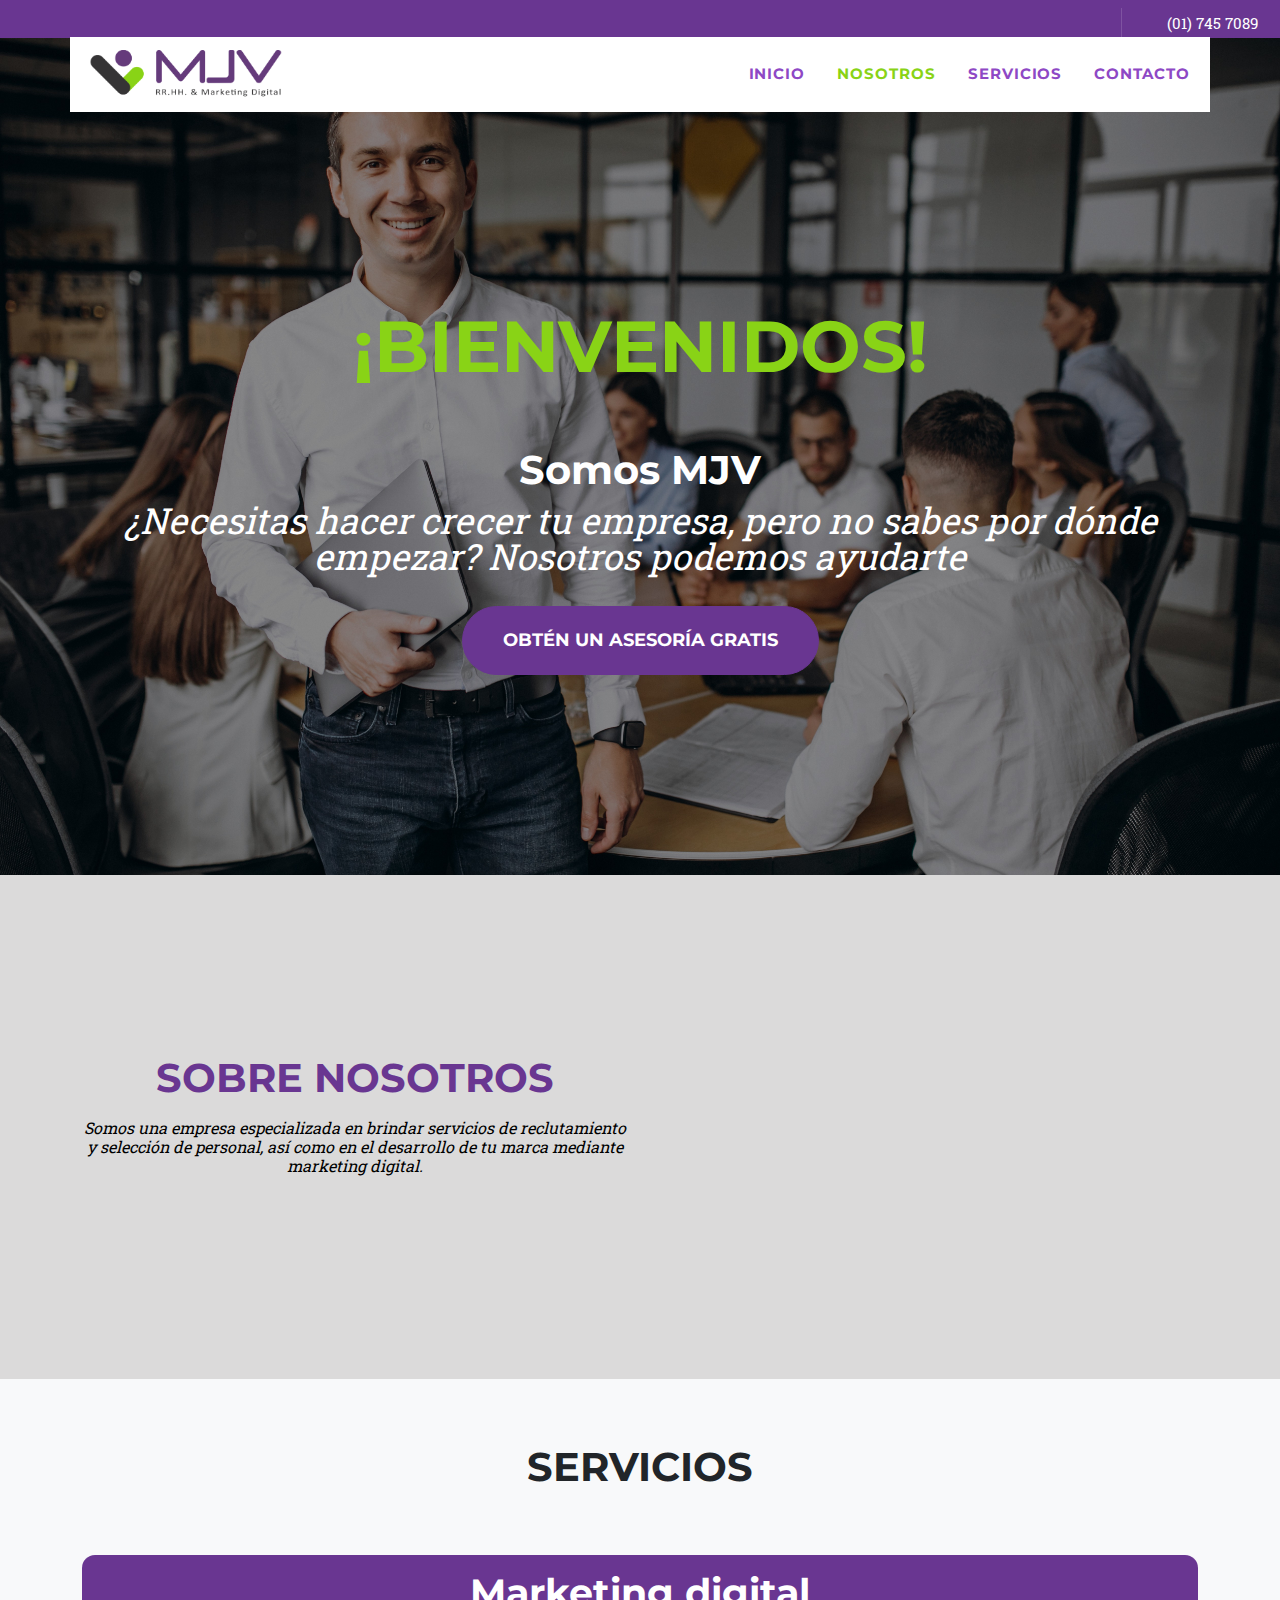
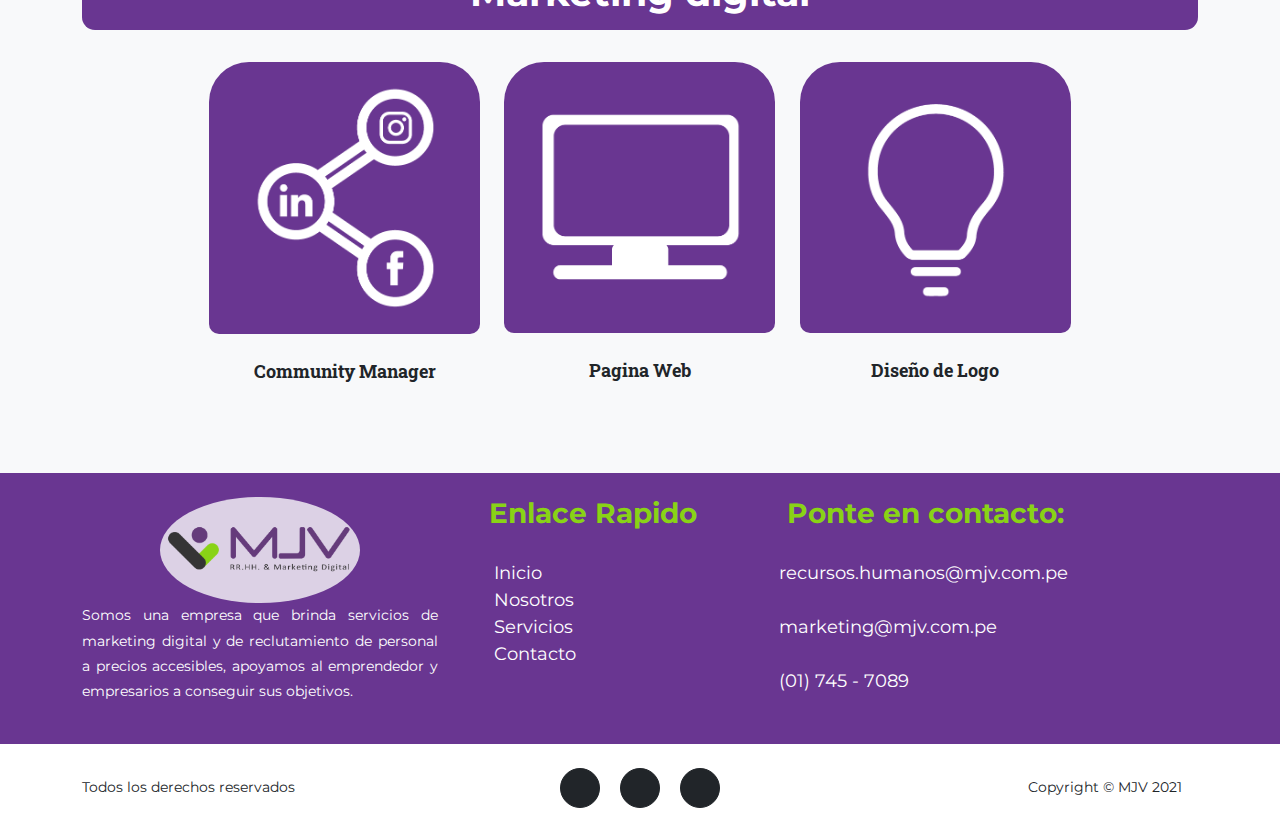
==== index.html @ b2202e09 "estructura 1.0" ====
<!DOCTYPE html>
<html lang="en">
    <head>
        <meta charset="utf-8" />
        <meta name="viewport" content="width=device-width, initial-scale=1, shrink-to-fit=no" />
        <meta name="description" content="" />
        <meta name="author" content="" />
        <title>MJV</title>
        <link rel="icon" type="image/x-icon" href="assets/img/log-mjv.png" />
        <script src="https://use.fontawesome.com/releases/v5.15.4/js/all.js" crossorigin="anonymous"></script>
        <link href="https://fonts.googleapis.com/css?family=Montserrat:400,700" rel="stylesheet" type="text/css" />
        <link href="https://fonts.googleapis.com/css?family=Roboto+Slab:400,100,300,700" rel="stylesheet" type="text/css" />
        <link href="css/styles.css" rel="stylesheet" />
    </head>
    <body id="page-top">

        <div class="top-bar d-one d-md-block" style="background:#693691;padding-top:8px;">
            <div class="container-fluid">
              <div class="row">
                <div class="col-md-12">
                  <div class="top-bar-left">
                    <div class="text">
                      <i class="fas fa-phone-square" style="margin: 0 5px;"></i>
                      <a href="tel:+017457089" style="color: white;" >
                          (01) 745 7089
                      </a>
                    </div>
                  </div>
                </div>
              </div>
            </div>
        </div>
     
        <nav class="navbar navbar-expand-lg navbar-dark fixed-top" id="mainNav">
            <div class="container" >
                <a class="navbar-brand" href="index.html" ><img src="assets/img/log-mjv.png" alt="..." /></a>
                <button class="navbar-toggler" type="button" data-bs-toggle="collapse" data-bs-target="#navbarResponsive" aria-controls="navbarResponsive" aria-expanded="false" aria-label="Toggle navigation">
                    Menu
                    <i class="fas fa-bars ms-1"></i>
                </button>
                <div class="collapse navbar-collapse" id="navbarResponsive">
                    <ul class="navbar-nav text-uppercase ms-auto py-4 py-lg-0">
                        <li class="nav-item"><a class="nav-link" href="#page-top"><b>Inicio</b></a></li>
                        <li class="nav-item"><a class="nav-link" href="#about"><b>Nosotros</b></a></li>
                        <li class="nav-item"><a class="nav-link" href="services.html"><b>Servicios</b></a></li>
                        <li class="nav-item"><a class="nav-link" href="contact.html"><b>Contacto</b></a></li>
                    </ul>
                </div>
            </div>
        </nav>

        <header class="masthead" >
            <div class="container">
                <div class="masthead-heading text-uppercase" style="color: #89d316;">¡Bienvenidos!</div>
                <h1>Somos MJV</h1>
                <div class="masthead-subheading">¿Necesitas hacer crecer tu empresa,
                    pero no sabes por dónde empezar?
                    Nosotros podemos ayudarte</div>
                <a class="btn btn-primary btn-xl text-uppercase" href="contact.html">Obtén un Asesoría Gratis</a>
            </div>
        </header>

        <section class="page-section" id="about" style="background: #dbdada;">
            <div class="container">
                <div class="row">
                    <div class="text-center col-md-6">
                        <h2 class="section-heading text-uppercase" style="color: #693691;">SOBRE NOSOTROS</h2>
                        <h3 class="section-subheading text-muted">Somos una empresa especializada en brindar servicios de
                            reclutamiento y selección de personal, así como en el desarrollo de tu
                            marca mediante marketing digital.</h3>
                        <i class="fab fa-facebook" style="font-size: 50px;margin: 0 20px;"><a href=""></a></i>
                        <i class="fab fa-youtube" style="font-size: 50px;margin: 0 20px;"><a href=""></a></i>
                        <i class="fab fa-linkedin" style="font-size: 50px;margin: 0 20px;"><a href=""></a></i>
                    </div>
                    <div class="text-center col-md-6">
                        <img src="assets/img/about.jpg" alt="" style="max-width: 100%;">
                    </div>
                 </div>
            </div>
        </section>

        <section class="page-section bg-light" id="portfolio">
            <div class="container">
                <div class="text-center">
                    <h2 style="font-size: 2.5rem;margin-bottom: 4rem;font-family: Montserrat;">
                        SERVICIOS</h2>
                    <h3 class="section-subheading text-muted"></h3>
                    <h4 style="background: #693691;border-radius: 13px;font-size: 38px;color: white;padding: 15px;">
                        Marketing digital</h4>
                </div><br>
                <div class="row" style="margin: 0 115px;">
                    <div class="col-md-4">                      
                        <div class="portfolio-item" >
                                <div class="portfolio-hover" >
                                    <div class="portfolio-hover-content">
                                        <p style="color: #693691;font-size: 22px;text-align: center;"><b>Comunnity Manager</b></p>
                                        <p style="color: black;font-size: 14px;text-align: left;padding: 0 10px;">* Optimización de redes sociales.</p>                            
                                        <p style="color: black;font-size: 14px;text-align: left;padding: 0 10px;">* Publicación diaria de actualizaciones.</p>
                                        <p style="color: #693691;font-size: 17px;text-align: center;padding: 0 10px;"> <b> <- Más Información</b></p>                                                       
                                    </div>
                                </div>           
                            <a class="portfolio-link" href="contact.html">                      
                                <img class="img-fluid" src="assets/img/data/sv5.png" alt="..." style="background: #693691;width: 271px;border-radius: 40px 40px 10px 10px;"/>
                            </a>
                            <a data-bs-toggle="modal" data-bs-target="#service1">
                            <div class="portfolio-caption">
                                <div class="portfolio-caption-heading"><b style="font-size: 18px;" >Community Manager</b>
                                </div>
                            </div>
                            </a> 
                        </div>                    
                    </div>
                    <div class="col-md-4">
                        <div class="portfolio-item">
                            <div class="portfolio-hover" >
                                <div class="portfolio-hover-content">
                                    <p style="color: #693691;font-size: 22px;text-align: center;"><b>Página Web</b></p>
                                    <p style="color: black;font-size: 14px;text-align: left;padding: 0 10px;">* Diseño gráfico personalizado.</p>                            
                                    <p style="color: black;font-size: 14px;text-align: left;padding: 0 10px;">* Desarrollo de tiendas online.</p>
                                    <p style="color: #693691;font-size: 17px;text-align: center;padding: 0 10px;"> <b> <- Más Información</b></p>                                                       
                                </div>
                            </div>
                            <a class="portfolio-link" href="contact.html">                      
                                <img class="img-fluid" src="assets/img/data/sv2.png" alt="..." style="background: #693691;width: 271px;border-radius: 40px 40px 10px 10px;"/>
                            </a>
                            <a data-bs-toggle="modal" data-bs-target="#service2">
                            <div class="portfolio-caption">
                                <div class="portfolio-caption-heading"><b style="font-size: 18px;">Pagina Web</b></div>
                            </div>
                            </a>
                        </div>
                    </div>
                    <div class="col-md-4">
                        <div class="portfolio-item">
                            <div class="portfolio-hover" >
                                <div class="portfolio-hover-content">
                                    <p style="color: #693691;font-size: 22px;text-align: center;"><b>Diseño de Logo</b></p>
                                    <p style="color: black;font-size: 14px;text-align: left;padding: 0 10px;">* Diseño gráfico de logo desde cero.</p>                            
                                    <p style="color: black;font-size: 14px;text-align: left;padding: 0 10px;">* Rediseño de logo.</p>
                                    <p style="color: #693691;font-size: 17px;text-align: center;padding: 0 10px;"> <b> <- Más Información</b></p>                                                       
                                </div>
                            </div>
                            <a class="portfolio-link" href="contact.html">                      
                                <img class="img-fluid" src="assets/img/data/sv3.png" alt="..." style="background: #693691;width: 271px;border-radius: 40px 40px 10px 10px;"/>
                            </a>
                            <a data-bs-toggle="modal" data-bs-target="#service3">
                            <div class="portfolio-caption">
                                <div class="portfolio-caption-heading"><b style="font-size: 18px;">Diseño de Logo</b></div>
                            </div>
                            </a>
                        </div>
                    </div>
                </div>  
                <!-- Se saco RRHH -->
            </div>
        </section>

        <footer class="footer py-4">
            <div class="container">
                <div class="row">
                    <div class="col-md-4 col-sm-4 col-xs-12">
                        <div class="widget clearfix">
                            <div class="widget-title">
                                <img src="assets/img/log-mjv.png" alt="" style="max-width:200px; background: #fdfdfdc7;border-radius: 100%;"/>
                            </div>
                            <p style="text-align: justify;color: white;">Somos una empresa  que brinda servicios 
                                de marketing digital y de reclutamiento de personal a precios accesibles, apoyamos 
                                al emprendedor y empresarios a conseguir sus objetivos.</p>
                        </div>
                    </div>
    
                    <div class="col-md-3 col-sm-4 col-xs-12">
                        <div class="widget clearfix">
                            <div class="widget-title" style="position: relative;display: block;margin-bottom:30px;">
                                <h3 style="color: #89d316;">Enlace Rapido</h3>
                            </div>
                            <ul class="footer-links hov" style="list-style: none;text-align: justify;font-size: large;">

                                <li><i class="fas fa-angle-double-right" style="color: white"></i> <a style="color: white;" href="#page-top">Inicio</a></li>                              
                                <li><i class="fas fa-angle-double-right" style="color: white"></i> <a style="color: white;" href="#about">Nosotros</a></li>                              
                                <li><i class="fas fa-angle-double-right" style="color: white"></i> <a style="color: white;" href="services.html">Servicios</a></li>                              
                                <li><i class="fas fa-angle-double-right" style="color: white"></i> <a style="color: white;" href="contact.html">Contacto</a></li>                              
                            </ul>
                        </div>
                    </div>
                    <div class="col-md-4 col-sm-4 col-xs-12">
                        <div class="footer-distributed widget clearfix">
                            <div class="widget-title" style="position: relative;display: block;margin-bottom:30px;">
                                <h3 style="color: #89d316;">Ponte en contacto:</h3>
                            </div>
                            <ul class="footer-links hov" style="list-style: none;text-align: justify;font-size: large;">

                                <li><i class="fas fa-envelope" style="color: white"></i> <a style="color: white;" href="mailto:recursos.humanos@mjv.com.pe" target="">recursos.humanos@mjv.com.pe</a></li><br>
                                <li><i class="fas fa-envelope" style="color: white"></i> <a style="color: white;" href="mailto:marketing@mjv.com.pe" target="">marketing@mjv.com.pe</a></li><br>            
                                <li><i class="fas fa-phone-square" style="color: white"></i> <a style="color: white;" href="tel:+017457089">(01) 745 - 7089</a></li>      
                            </ul>
                        </div>
                    </div>
                </div>
            </div>
        </footer>

        <footer class="footer py-4" style="background: white;">
            <div class="container">
                <div class="row align-items-center">
                    <div class="col-lg-4 text-lg-start">Todos los derechos reservados</div>
                    <div class="col-lg-4 my-3 my-lg-0">
                        <a class="btn btn-dark btn-social mx-2" href=""><i class="fab fa-youtube"></i></a>
                        <a class="btn btn-dark btn-social mx-2" href=""><i class="fab fa-facebook-f"></i></a>
                        <a class="btn btn-dark btn-social mx-2" href=""><i class="fab fa-linkedin-in"></i></a>
                    </div>
                    <div class="col-lg-4 text-lg-end">
                        <a class="link-dark text-decoration-none me-3">Copyright &copy; MJV 2021</a>
                    </div>
                </div>
            </div>
        </footer>

        <!-- Modal 1-->
        <div class="modal fade" id="service1" tabindex="-1" aria-labelledby="exampleModalLabel" aria-hidden="true">
            <div class="modal-dialog modal-dialog-centered">
            <div class="modal-content">
                <div class="modal-header">
                <h5 class="modal-title" id="exampleModalLabel">Servicio de Community Manager</h5>
                <button type="button" class="btn-close" data-bs-dismiss="modal" aria-label="Close"></button>
                </div>
                <div class="modal-body">
                    <p style="color: #693691;font-size: 22px;text-align: center;"><b>Comunnity Manager</b></p>
                    <li><i class="fa fa-check" style="color: #693691;font-size: 12px;"></i> Optimización de redes sociales.</li>
                    <li><i class="fa fa-check" style="color: #693691;font-size: 12px;"></i> Publicación diaria de actualizaciones.</li><br>
                    <a style="color: #693691;font-size: 16px;font-weight: bold;" href="contact.html"> <i class="fas fa-arrow-left" style="font-size: 14px;"></i> Más Información</b></a> 
                </div>
            </div>
            </div>
        </div>

        <!-- Modal 2-->
        <div class="modal fade" id="service2" tabindex="-1" aria-labelledby="exampleModalLabel" aria-hidden="true">
            <div class="modal-dialog modal-dialog-centered">
            <div class="modal-content">
                <div class="modal-header">
                <h5 class="modal-title" id="exampleModalLabel">Servicio de Pagina Web</h5>
                <button type="button" class="btn-close" data-bs-dismiss="modal" aria-label="Close"></button>
                </div>
                <div class="modal-body">
                    <p style="color: #693691;font-size: 22px;text-align: center;"><b>Pagina Web</b></p>
                    <li><i class="fa fa-check" style="color: #693691;font-size: 12px;"></i> Diseño gráfico personalizado.</li>
                    <li><i class="fa fa-check" style="color: #693691;font-size: 12px;"></i> Desarrollo de tiendas online.</li><br>
                    <a style="color: #693691;font-size: 16px;font-weight: bold;" href="contact.html"> <i class="fas fa-arrow-left" style="font-size: 14px;"></i> Más Información</b></a> 
                </div>
            </div>
            </div>
        </div>

        <!-- Modal 3-->
        <div class="modal fade" id="service3" tabindex="-1" aria-labelledby="exampleModalLabel" aria-hidden="true">
            <div class="modal-dialog modal-dialog-centered">
            <div class="modal-content">
                <div class="modal-header">
                <h5 class="modal-title" id="exampleModalLabel">Servicio de Diseño de Logo</h5>
                <button type="button" class="btn-close" data-bs-dismiss="modal" aria-label="Close"></button>
                </div>
                <div class="modal-body">
                    <p style="color: #693691;font-size: 22px;text-align: center;"><b>Diseño de Logo</b></p>
                    <li><i class="fa fa-check" style="color: #693691;font-size: 12px;"></i> Diseño gráfico de logo desde cero.</li>
                    <li><i class="fa fa-check" style="color: #693691;font-size: 12px;"></i> Rediseño de logo.</li><br>
                    <a style="color: #693691;font-size: 16px;font-weight: bold;" href="contact.html"> <i class="fas fa-arrow-left" style="font-size: 14px;"></i> Más Información</b></a> 
                </div>
            </div>
            </div>
        </div>

        <!-- Modal 4-->
        <div class="modal fade" id="service4" tabindex="-1" aria-labelledby="exampleModalLabel" aria-hidden="true">
            <div class="modal-dialog modal-dialog-centered">
            <div class="modal-content">
                <div class="modal-header">
                <h5 class="modal-title" id="exampleModalLabel">Servicio de Reclutamiento</h5>
                <button type="button" class="btn-close" data-bs-dismiss="modal" aria-label="Close"></button>
                </div>
                <div class="modal-body">
                    <p style="color: #89d316;font-size: 22px;text-align: center;"><b>Reclutamiento</b></p>
                    <li><i class="fa fa-check" style="color: #89d316;font-size: 12px;text-align: justify;"></i> Reduzca su tiempo de selección de personal,
                        con este servicio Ud. Recibirá 03 currículum de candidatos (as) que han calificado favorablemente
                         en las evaluaciones psicométricas y competencias genéricas relacionadas con el perfil solicitado.</li><br>
                    <a style="color: #89d316;font-size: 16px;font-weight: bold;" href="contact.html"> <i class="fas fa-arrow-left" style="font-size: 14px;"></i> Más Información</b></a> 
                </div>
            </div>
            </div>
        </div>

        <!-- Modal 5-->
        <div class="modal fade" id="service5" tabindex="-1" aria-labelledby="exampleModalLabel" aria-hidden="true">
            <div class="modal-dialog modal-dialog-centered">
            <div class="modal-content">
                <div class="modal-header">
                <h5 class="modal-title" id="exampleModalLabel">Servicio de Evaluacion de Competencias</h5>
                <button type="button" class="btn-close" data-bs-dismiss="modal" aria-label="Close"></button>
                </div>
                <div class="modal-body">
                    <p style="color: #89d316;font-size: 22px;text-align: center;"><b>Evaluacion de Competencias</b></p>
                    <li><i class="fa fa-check" style="color: #89d316;font-size: 12px;text-align: justify;"></i> Identificamos y evaluamos el potencial
                        de tus colaboradores a través de entrevistas por competencias y pruebas psicométricas</li><br>
                    <a style="color: #89d316;font-size: 16px;font-weight: bold;" href="contact.html"> <i class="fas fa-arrow-left" style="font-size: 14px;"></i> Más Información</b></a> 
                </div>
            </div>
            </div>
        </div>



        <script src="https://cdn.jsdelivr.net/npm/bootstrap@5.1.1/dist/js/bootstrap.bundle.min.js"></script>
        <script src="js/scripts.js"></script>

        <script src="https://cdn.startbootstrap.com/sb-forms-latest.js"></script>
    </body>
</html>
---- css/styles.css ----
@charset "UTF-8";
:root {
  --bs-blue: #0d6efd;
  --bs-indigo: #6610f2;
  --bs-purple: #6f42c1;
  --bs-pink: #d63384;
  --bs-red: #dc3545;
  --bs-orange: #fd7e14;
  --bs-yellow: #ffc800;
  --bs-green: #198754;
  --bs-teal: #20c997;
  --bs-cyan: #0dcaf0;
  --bs-white: #fff;
  --bs-gray: #6c757d;
  --bs-gray-dark: #343a40;
  --bs-gray-100: #f8f9fa;
  --bs-gray-200: #e9ecef;
  --bs-gray-300: #dee2e6;
  --bs-gray-400: #ced4da;
  --bs-gray-500: #adb5bd;
  --bs-gray-600: #6c757d;
  --bs-gray-700: #495057;
  --bs-gray-800: #343a40;
  --bs-gray-900: #212529;
  --bs-primary: #ffc800;
  --bs-secondary: #6c757d;
  --bs-success: #198754;
  --bs-info: #0dcaf0;
  --bs-warning: #ffc800;
  --bs-danger: #dc3545;
  --bs-light: #f8f9fa;
  --bs-dark: #212529;
  --bs-primary-rgb: 255, 200, 0;
  --bs-secondary-rgb: 108, 117, 125;
  --bs-success-rgb: 25, 135, 84;
  --bs-info-rgb: 13, 202, 240;
  --bs-warning-rgb: 255, 200, 0;
  --bs-danger-rgb: 220, 53, 69;
  --bs-light-rgb: 248, 249, 250;
  --bs-dark-rgb: 33, 37, 41;
  --bs-white-rgb: 255, 255, 255;
  --bs-black-rgb: 0, 0, 0;
  --bs-body-color-rgb: 33, 37, 41;
  --bs-body-bg-rgb: 255, 255, 255;
  --bs-font-sans-serif: system-ui, -apple-system, "Segoe UI", Roboto, "Helvetica Neue", Arial, "Noto Sans", "Liberation Sans", sans-serif, "Apple Color Emoji", "Segoe UI Emoji", "Segoe UI Symbol", "Noto Color Emoji";
  --bs-font-monospace: SFMono-Regular, Menlo, Monaco, Consolas, "Liberation Mono", "Courier New", monospace;
  --bs-gradient: linear-gradient(180deg, rgba(255, 255, 255, 0.15), rgba(255, 255, 255, 0));
  --bs-body-font-family: Roboto Slab, -apple-system, BlinkMacSystemFont, Segoe UI, Roboto, Helvetica Neue, Arial, sans-serif, Apple Color Emoji, Segoe UI Emoji, Segoe UI Symbol, Noto Color Emoji;
  --bs-body-font-size: 1rem;
  --bs-body-font-weight: 400;
  --bs-body-line-height: 1.5;
  --bs-body-color: #212529;
  --bs-body-bg: #fff;
}

*,
*::before,
*::after {
  box-sizing: border-box;
}

@media (prefers-reduced-motion: no-preference) {
  :root {
    scroll-behavior: smooth;
  }
}

body {
  margin: 0;
  font-family: var(--bs-body-font-family);
  font-size: var(--bs-body-font-size);
  font-weight: var(--bs-body-font-weight);
  line-height: var(--bs-body-line-height);
  color: var(--bs-body-color);
  text-align: var(--bs-body-text-align);
  background-color: var(--bs-body-bg);
  -webkit-text-size-adjust: 100%;
  -webkit-tap-highlight-color: rgba(0, 0, 0, 0);
}

hr {
  margin: 1rem 0;
  color: inherit;
  background-color: currentColor;
  border: 0;
  opacity: 0.25;
}

hr:not([size]) {
  height: 1px;
}

h6, .h6, h5, .h5, h4, .h4, h3, .h3, h2, .h2, h1, .h1 {
  margin-top: 0;
  margin-bottom: 0.5rem;
  font-family: "Montserrat", -apple-system, BlinkMacSystemFont, "Segoe UI", Roboto, "Helvetica Neue", Arial, sans-serif, "Apple Color Emoji", "Segoe UI Emoji", "Segoe UI Symbol", "Noto Color Emoji";
  font-weight: 700;
  line-height: 1.2;
}

h1, .h1 {
  font-size: calc(1.375rem + 1.5vw);
}
@media (min-width: 1200px) {
  h1, .h1 {
    font-size: 2.5rem;
  }
}

h2, .h2 {
  font-size: calc(1.325rem + 0.9vw);
}
@media (min-width: 1200px) {
  h2, .h2 {
    font-size: 2rem;
  }
}

h3, .h3 {
  font-size: calc(1.3rem + 0.6vw);
}
@media (min-width: 1200px) {
  h3, .h3 {
    font-size: 1.75rem;
  }
}

h4, .h4 {
  font-size: calc(1.275rem + 0.3vw);
}
@media (min-width: 1200px) {
  h4, .h4 {
    font-size: 1.5rem;
  }
}

h5, .h5 {
  font-size: 1.25rem;
}

h6, .h6 {
  font-size: 1rem;
}

p {
  margin-top: 0;
  margin-bottom: 1rem;
}

abbr[title],
abbr[data-bs-original-title] {
  -webkit-text-decoration: underline dotted;
          text-decoration: underline dotted;
  cursor: help;
  -webkit-text-decoration-skip-ink: none;
          text-decoration-skip-ink: none;
}

address {
  margin-bottom: 1rem;
  font-style: normal;
  line-height: inherit;
}

ol,
ul {
  padding-left: 2rem;
}

ol,
ul,
dl {
  margin-top: 0;
  margin-bottom: 1rem;
}

ol ol,
ul ul,
ol ul,
ul ol {
  margin-bottom: 0;
}

dt {
  font-weight: 700;
}

dd {
  margin-bottom: 0.5rem;
  margin-left: 0;
}

blockquote {
  margin: 0 0 1rem;
}

b,
strong {
  font-weight: bolder;
}

small, .small {
  font-size: 0.875em;
}

mark, .mark {
  padding: 0.2em;
  background-color: #fcf8e3;
}

sub,
sup {
  position: relative;
  font-size: 0.75em;
  line-height: 0;
  vertical-align: baseline;
}

sub {
  bottom: -0.25em;
}

sup {
  top: -0.5em;
}

a {
  color: #ffc800;
  text-decoration: none;
}
a:hover {
  color: #cca000;
}

a:not([href]):not([class]), a:not([href]):not([class]):hover {
  color: inherit;
  text-decoration: none;
}

pre,
code,
kbd,
samp {
  font-family: var(--bs-font-monospace);
  font-size: 1em;
  direction: ltr /* rtl:ignore */;
  unicode-bidi: bidi-override;
}

pre {
  display: block;
  margin-top: 0;
  margin-bottom: 1rem;
  overflow: auto;
  font-size: 0.875em;
}
pre code {
  font-size: inherit;
  color: inherit;
  word-break: normal;
}

code {
  font-size: 0.875em;
  color: #d63384;
  word-wrap: break-word;
}
a > code {
  color: inherit;
}

kbd {
  padding: 0.2rem 0.4rem;
  font-size: 0.875em;
  color: #fff;
  background-color: #212529;
  border-radius: 0.2rem;
}
kbd kbd {
  padding: 0;
  font-size: 1em;
  font-weight: 700;
}

figure {
  margin: 0 0 1rem;
}

img,
svg {
  vertical-align: middle;
}

table {
  caption-side: bottom;
  border-collapse: collapse;
}

caption {
  padding-top: 0.5rem;
  padding-bottom: 0.5rem;
  color: #6c757d;
  text-align: left;
}

th {
  text-align: inherit;
  text-align: -webkit-match-parent;
}

thead,
tbody,
tfoot,
tr,
td,
th {
  border-color: inherit;
  border-style: solid;
  border-width: 0;
}

label {
  display: inline-block;
}

button {
  border-radius: 0;
}

button:focus:not(:focus-visible) {
  outline: 0;
}

input,
button,
select,
optgroup,
textarea {
  margin: 0;
  font-family: inherit;
  font-size: inherit;
  line-height: inherit;
}

button,
select {
  text-transform: none;
}

[role=button] {
  cursor: pointer;
}

select {
  word-wrap: normal;
}
select:disabled {
  opacity: 1;
}

[list]::-webkit-calendar-picker-indicator {
  display: none;
}

button,
[type=button],
[type=reset],
[type=submit] {
  -webkit-appearance: button;
}
button:not(:disabled),
[type=button]:not(:disabled),
[type=reset]:not(:disabled),
[type=submit]:not(:disabled) {
  cursor: pointer;
}

.top-bar .top-bar-left{
  display: flex;
  align-items: center;
  justify-content: flex-start;
  float: right;
} 
.top-bar .text{
  display: flex;
  align-items: center;
  justify-content: center;
  flex-direction: row;
  height: 30px;
  padding: 0 10px;
  text-align: center;
  border-left: 1px solid rgba(255, 255, 255, .15);
  font-size:15px;
  color: #fff;
}
.top-bar .text i {
  font-size: 20px;
  color: #fff;
  margin-right: 5px;
  border-radius: 50px;
  width: 25px;
  text-align: center;
  padding: 3px;
}

::-moz-focus-inner {
  padding: 0;
  border-style: none;
}

textarea {
  resize: vertical;
}

fieldset {
  min-width: 0;
  padding: 0;
  margin: 0;
  border: 0;
}

legend {
  float: left;
  width: 100%;
  padding: 0;
  margin-bottom: 0.5rem;
  font-size: calc(1.275rem + 0.3vw);
  line-height: inherit;
}
@media (min-width: 1200px) {
  legend {
    font-size: 1.5rem;
  }
}
legend + * {
  clear: left;
}

::-webkit-datetime-edit-fields-wrapper,
::-webkit-datetime-edit-text,
::-webkit-datetime-edit-minute,
::-webkit-datetime-edit-hour-field,
::-webkit-datetime-edit-day-field,
::-webkit-datetime-edit-month-field,
::-webkit-datetime-edit-year-field {
  padding: 0;
}

::-webkit-inner-spin-button {
  height: auto;
}

[type=search] {
  outline-offset: -2px;
  -webkit-appearance: textfield;
}

/* rtl:raw:
[type="tel"],
[type="url"],
[type="email"],
[type="number"] {
  direction: ltr;
}
*/
::-webkit-search-decoration {
  -webkit-appearance: none;
}

::-webkit-color-swatch-wrapper {
  padding: 0;
}

::-webkit-file-upload-button {
  font: inherit;
}

::file-selector-button {
  font: inherit;
}

::-webkit-file-upload-button {
  font: inherit;
  -webkit-appearance: button;
}

output {
  display: inline-block;
}

iframe {
  border: 0;
}

summary {
  display: list-item;
  cursor: pointer;
}

progress {
  vertical-align: baseline;
}

[hidden] {
  display: none !important;
}

.lead {
  font-size: 1.25rem;
  font-weight: 300;
}

.display-1 {
  font-size: calc(1.625rem + 4.5vw);
  font-weight: 300;
  line-height: 1.2;
}
@media (min-width: 1200px) {
  .display-1 {
    font-size: 5rem;
  }
}

.display-2 {
  font-size: calc(1.575rem + 3.9vw);
  font-weight: 300;
  line-height: 1.2;
}
@media (min-width: 1200px) {
  .display-2 {
    font-size: 4.5rem;
  }
}

.display-3 {
  font-size: calc(1.525rem + 3.3vw);
  font-weight: 300;
  line-height: 1.2;
}
@media (min-width: 1200px) {
  .display-3 {
    font-size: 4rem;
  }
}

.display-4 {
  font-size: calc(1.475rem + 2.7vw);
  font-weight: 300;
  line-height: 1.2;
}
@media (min-width: 1200px) {
  .display-4 {
    font-size: 3.5rem;
  }
}

.display-5 {
  font-size: calc(1.425rem + 2.1vw);
  font-weight: 300;
  line-height: 1.2;
}
@media (min-width: 1200px) {
  .display-5 {
    font-size: 3rem;
  }
}

.display-6 {
  font-size: calc(1.375rem + 1.5vw);
  font-weight: 300;
  line-height: 1.2;
}
@media (min-width: 1200px) {
  .display-6 {
    font-size: 2.5rem;
  }
}

.list-unstyled {
  padding-left: 0;
  list-style: none;
}

.list-inline {
  padding-left: 0;
  list-style: none;
}

.list-inline-item {
  display: inline-block;
}
.list-inline-item:not(:last-child) {
  margin-right: 0.5rem;
}

.initialism {
  font-size: 0.875em;
  text-transform: uppercase;
}

.blockquote {
  margin-bottom: 1rem;
  font-size: 1.25rem;
}
.blockquote > :last-child {
  margin-bottom: 0;
}

.blockquote-footer {
  margin-top: -1rem;
  margin-bottom: 1rem;
  font-size: 0.875em;
  color: #6c757d;
}
.blockquote-footer::before {
  content: "— ";
}

.img-fluid {
  max-width: 100%;
}

.img-thumbnail {
  padding: 0.25rem;
  background-color: #fff;
  border: 1px solid #dee2e6;
  border-radius: 0.25rem;
  max-width: 100%;
  height: auto;
}

.figure {
  display: inline-block;
}

.figure-img {
  margin-bottom: 0.5rem;
  line-height: 1;
}

.figure-caption {
  font-size: 0.875em;
  color: #6c757d;
}

.container,
.container-fluid,
.container-xxl,
.container-xl,
.container-lg,
.container-md,
.container-sm {
  width: 100%;
  padding-right: var(--bs-gutter-x, 0.75rem);
  padding-left: var(--bs-gutter-x, 0.75rem);
  margin-right: auto;
  margin-left: auto;
}

@media (min-width: 576px) {
  .container-sm, .container {
    max-width: 540px;
  }
}
@media (min-width: 768px) {
  .container-md, .container-sm, .container {
    max-width: 720px;
  }
}
@media (min-width: 992px) {
  .container-lg, .container-md, .container-sm, .container {
    max-width: 960px;
  }
}
@media (min-width: 1200px) {
  .container-xl, .container-lg, .container-md, .container-sm, .container {
    max-width: 1140px;
  }
}
@media (min-width: 1400px) {
  .container-xxl, .container-xl, .container-lg, .container-md, .container-sm, .container {
    max-width: 1320px;
  }
}
.row {
  --bs-gutter-x: 1.5rem;
  --bs-gutter-y: 0;
  display: flex;
  flex-wrap: wrap;
  margin-top: calc(var(--bs-gutter-y) * -1);
  margin-right: calc(var(--bs-gutter-x) * -0.5);
  margin-left: calc(var(--bs-gutter-x) * -0.5);
}
.row > * {
  flex-shrink: 0;
  width: 100%;
  max-width: 100%;
  padding-right: calc(var(--bs-gutter-x) * 0.5);
  padding-left: calc(var(--bs-gutter-x) * 0.5);
  margin-top: var(--bs-gutter-y);
}

.col {
  flex: 1 0 0%;
}

.row-cols-auto > * {
  flex: 0 0 auto;
  width: auto;
}

.row-cols-1 > * {
  flex: 0 0 auto;
  width: 100%;
}

.row-cols-2 > * {
  flex: 0 0 auto;
  width: 50%;
}

.row-cols-3 > * {
  flex: 0 0 auto;
  width: 33.3333333333%;
}

.row-cols-4 > * {
  flex: 0 0 auto;
  width: 25%;
}

.row-cols-5 > * {
  flex: 0 0 auto;
  width: 20%;
}

.row-cols-6 > * {
  flex: 0 0 auto;
  width: 16.6666666667%;
}

.col-auto {
  flex: 0 0 auto;
  width: auto;
}

.col-1 {
  flex: 0 0 auto;
  width: 8.33333333%;
}

.col-2 {
  flex: 0 0 auto;
  width: 16.66666667%;
}

.col-3 {
  flex: 0 0 auto;
  width: 25%;
}

.col-4 {
  flex: 0 0 auto;
  width: 33.33333333%;
}

.col-5 {
  flex: 0 0 auto;
  width: 41.66666667%;
}

.col-6 {
  flex: 0 0 auto;
  width: 50%;
}

.col-7 {
  flex: 0 0 auto;
  width: 58.33333333%;
}

.col-8 {
  flex: 0 0 auto;
  width: 66.66666667%;
}

.col-9 {
  flex: 0 0 auto;
  width: 75%;
}

.col-10 {
  flex: 0 0 auto;
  width: 83.33333333%;
}

.col-11 {
  flex: 0 0 auto;
  width: 91.66666667%;
}

.col-12 {
  flex: 0 0 auto;
  width: 100%;
}

.offset-1 {
  margin-left: 8.33333333%;
}

.offset-2 {
  margin-left: 16.66666667%;
}

.offset-3 {
  margin-left: 25%;
}

.offset-4 {
  margin-left: 33.33333333%;
}

.offset-5 {
  margin-left: 41.66666667%;
}

.offset-6 {
  margin-left: 50%;
}

.offset-7 {
  margin-left: 58.33333333%;
}

.offset-8 {
  margin-left: 66.66666667%;
}

.offset-9 {
  margin-left: 75%;
}

.offset-10 {
  margin-left: 83.33333333%;
}

.offset-11 {
  margin-left: 91.66666667%;
}

.g-0,
.gx-0 {
  --bs-gutter-x: 0;
}

.g-0,
.gy-0 {
  --bs-gutter-y: 0;
}

.g-1,
.gx-1 {
  --bs-gutter-x: 0.25rem;
}

.g-1,
.gy-1 {
  --bs-gutter-y: 0.25rem;
}

.g-2,
.gx-2 {
  --bs-gutter-x: 0.5rem;
}

.g-2,
.gy-2 {
  --bs-gutter-y: 0.5rem;
}

.g-3,
.gx-3 {
  --bs-gutter-x: 1rem;
}

.g-3,
.gy-3 {
  --bs-gutter-y: 1rem;
}

.g-4,
.gx-4 {
  --bs-gutter-x: 1.5rem;
}

.g-4,
.gy-4 {
  --bs-gutter-y: 1.5rem;
}

.g-5,
.gx-5 {
  --bs-gutter-x: 3rem;
}

.g-5,
.gy-5 {
  --bs-gutter-y: 3rem;
}

@media (min-width: 576px) {
  .col-sm {
    flex: 1 0 0%;
  }

  .row-cols-sm-auto > * {
    flex: 0 0 auto;
    width: auto;
  }

  .row-cols-sm-1 > * {
    flex: 0 0 auto;
    width: 100%;
  }

  .row-cols-sm-2 > * {
    flex: 0 0 auto;
    width: 50%;
  }

  .row-cols-sm-3 > * {
    flex: 0 0 auto;
    width: 33.3333333333%;
  }

  .row-cols-sm-4 > * {
    flex: 0 0 auto;
    width: 25%;
  }

  .row-cols-sm-5 > * {
    flex: 0 0 auto;
    width: 20%;
  }

  .row-cols-sm-6 > * {
    flex: 0 0 auto;
    width: 16.6666666667%;
  }

  .col-sm-auto {
    flex: 0 0 auto;
    width: auto;
  }

  .col-sm-1 {
    flex: 0 0 auto;
    width: 8.33333333%;
  }

  .col-sm-2 {
    flex: 0 0 auto;
    width: 16.66666667%;
  }

  .col-sm-3 {
    flex: 0 0 auto;
    width: 25%;
  }

  .col-sm-4 {
    flex: 0 0 auto;
    width: 33.33333333%;
  }

  .col-sm-5 {
    flex: 0 0 auto;
    width: 41.66666667%;
  }

  .col-sm-6 {
    flex: 0 0 auto;
    width: 50%;
  }

  .col-sm-7 {
    flex: 0 0 auto;
    width: 58.33333333%;
  }

  .col-sm-8 {
    flex: 0 0 auto;
    width: 66.66666667%;
  }

  .col-sm-9 {
    flex: 0 0 auto;
    width: 75%;
  }

  .col-sm-10 {
    flex: 0 0 auto;
    width: 83.33333333%;
  }

  .col-sm-11 {
    flex: 0 0 auto;
    width: 91.66666667%;
  }

  .col-sm-12 {
    flex: 0 0 auto;
    width: 100%;
  }

  .offset-sm-0 {
    margin-left: 0;
  }

  .offset-sm-1 {
    margin-left: 8.33333333%;
  }

  .offset-sm-2 {
    margin-left: 16.66666667%;
  }

  .offset-sm-3 {
    margin-left: 25%;
  }

  .offset-sm-4 {
    margin-left: 33.33333333%;
  }

  .offset-sm-5 {
    margin-left: 41.66666667%;
  }

  .offset-sm-6 {
    margin-left: 50%;
  }

  .offset-sm-7 {
    margin-left: 58.33333333%;
  }

  .offset-sm-8 {
    margin-left: 66.66666667%;
  }

  .offset-sm-9 {
    margin-left: 75%;
  }

  .offset-sm-10 {
    margin-left: 83.33333333%;
  }

  .offset-sm-11 {
    margin-left: 91.66666667%;
  }

  .g-sm-0,
.gx-sm-0 {
    --bs-gutter-x: 0;
  }

  .g-sm-0,
.gy-sm-0 {
    --bs-gutter-y: 0;
  }

  .g-sm-1,
.gx-sm-1 {
    --bs-gutter-x: 0.25rem;
  }

  .g-sm-1,
.gy-sm-1 {
    --bs-gutter-y: 0.25rem;
  }

  .g-sm-2,
.gx-sm-2 {
    --bs-gutter-x: 0.5rem;
  }

  .g-sm-2,
.gy-sm-2 {
    --bs-gutter-y: 0.5rem;
  }

  .g-sm-3,
.gx-sm-3 {
    --bs-gutter-x: 1rem;
  }

  .g-sm-3,
.gy-sm-3 {
    --bs-gutter-y: 1rem;
  }

  .g-sm-4,
.gx-sm-4 {
    --bs-gutter-x: 1.5rem;
  }

  .g-sm-4,
.gy-sm-4 {
    --bs-gutter-y: 1.5rem;
  }

  .g-sm-5,
.gx-sm-5 {
    --bs-gutter-x: 3rem;
  }

  .g-sm-5,
.gy-sm-5 {
    --bs-gutter-y: 3rem;
  }
}
@media (min-width: 768px) {
  .col-md {
    flex: 1 0 0%;
  }

  .row-cols-md-auto > * {
    flex: 0 0 auto;
    width: auto;
  }

  .row-cols-md-1 > * {
    flex: 0 0 auto;
    width: 100%;
  }

  .row-cols-md-2 > * {
    flex: 0 0 auto;
    width: 50%;
  }

  .row-cols-md-3 > * {
    flex: 0 0 auto;
    width: 33.3333333333%;
  }

  .row-cols-md-4 > * {
    flex: 0 0 auto;
    width: 25%;
  }

  .row-cols-md-5 > * {
    flex: 0 0 auto;
    width: 20%;
  }

  .row-cols-md-6 > * {
    flex: 0 0 auto;
    width: 16.6666666667%;
  }

  .col-md-auto {
    flex: 0 0 auto;
    width: auto;
  }

  .col-md-1 {
    flex: 0 0 auto;
    width: 8.33333333%;
  }

  .col-md-2 {
    flex: 0 0 auto;
    width: 16.66666667%;
  }

  .col-md-3 {
    flex: 0 0 auto;
    width: 25%;
  }

  .col-md-4 {
    flex: 0 0 auto;
    width: 33.33333333%;
  }

  .col-md-5 {
    flex: 0 0 auto;
    width: 41.66666667%;
  }

  .col-md-6 {
    flex: 0 0 auto;
    width: 50%;
  }

  .col-md-7 {
    flex: 0 0 auto;
    width: 58.33333333%;
  }

  .col-md-8 {
    flex: 0 0 auto;
    width: 66.66666667%;
  }

  .col-md-9 {
    flex: 0 0 auto;
    width: 75%;
  }

  .col-md-10 {
    flex: 0 0 auto;
    width: 83.33333333%;
  }

  .col-md-11 {
    flex: 0 0 auto;
    width: 91.66666667%;
  }

  .col-md-12 {
    flex: 0 0 auto;
    width: 100%;
  }

  .offset-md-0 {
    margin-left: 0;
  }

  .offset-md-1 {
    margin-left: 8.33333333%;
  }

  .offset-md-2 {
    margin-left: 16.66666667%;
  }

  .offset-md-3 {
    margin-left: 25%;
  }

  .offset-md-4 {
    margin-left: 33.33333333%;
  }

  .offset-md-5 {
    margin-left: 41.66666667%;
  }

  .offset-md-6 {
    margin-left: 50%;
  }

  .offset-md-7 {
    margin-left: 58.33333333%;
  }

  .offset-md-8 {
    margin-left: 66.66666667%;
  }

  .offset-md-9 {
    margin-left: 75%;
  }

  .offset-md-10 {
    margin-left: 83.33333333%;
  }

  .offset-md-11 {
    margin-left: 91.66666667%;
  }

  .g-md-0,
.gx-md-0 {
    --bs-gutter-x: 0;
  }

  .g-md-0,
.gy-md-0 {
    --bs-gutter-y: 0;
  }

  .g-md-1,
.gx-md-1 {
    --bs-gutter-x: 0.25rem;
  }

  .g-md-1,
.gy-md-1 {
    --bs-gutter-y: 0.25rem;
  }

  .g-md-2,
.gx-md-2 {
    --bs-gutter-x: 0.5rem;
  }

  .g-md-2,
.gy-md-2 {
    --bs-gutter-y: 0.5rem;
  }

  .g-md-3,
.gx-md-3 {
    --bs-gutter-x: 1rem;
  }

  .g-md-3,
.gy-md-3 {
    --bs-gutter-y: 1rem;
  }

  .g-md-4,
.gx-md-4 {
    --bs-gutter-x: 1.5rem;
  }

  .g-md-4,
.gy-md-4 {
    --bs-gutter-y: 1.5rem;
  }

  .g-md-5,
.gx-md-5 {
    --bs-gutter-x: 3rem;
  }

  .g-md-5,
.gy-md-5 {
    --bs-gutter-y: 3rem;
  }
}
@media (min-width: 992px) {
  .col-lg {
    flex: 1 0 0%;
  }

  .row-cols-lg-auto > * {
    flex: 0 0 auto;
    width: auto;
  }

  .row-cols-lg-1 > * {
    flex: 0 0 auto;
    width: 100%;
  }

  .row-cols-lg-2 > * {
    flex: 0 0 auto;
    width: 50%;
  }

  .row-cols-lg-3 > * {
    flex: 0 0 auto;
    width: 33.3333333333%;
  }

  .row-cols-lg-4 > * {
    flex: 0 0 auto;
    width: 25%;
  }

  .row-cols-lg-5 > * {
    flex: 0 0 auto;
    width: 20%;
  }

  .row-cols-lg-6 > * {
    flex: 0 0 auto;
    width: 16.6666666667%;
  }

  .col-lg-auto {
    flex: 0 0 auto;
    width: auto;
  }

  .col-lg-1 {
    flex: 0 0 auto;
    width: 8.33333333%;
  }

  .col-lg-2 {
    flex: 0 0 auto;
    width: 16.66666667%;
  }

  .col-lg-3 {
    flex: 0 0 auto;
    width: 25%;
  }

  .col-lg-4 {
    flex: 0 0 auto;
    width: 33.33333333%;
  }

  .col-lg-5 {
    flex: 0 0 auto;
    width: 41.66666667%;
  }

  .col-lg-6 {
    flex: 0 0 auto;
    width: 50%;
  }

  .col-lg-7 {
    flex: 0 0 auto;
    width: 58.33333333%;
  }

  .col-lg-8 {
    flex: 0 0 auto;
    width: 66.66666667%;
  }

  .col-lg-9 {
    flex: 0 0 auto;
    width: 75%;
  }

  .col-lg-10 {
    flex: 0 0 auto;
    width: 83.33333333%;
  }

  .col-lg-11 {
    flex: 0 0 auto;
    width: 91.66666667%;
  }

  .col-lg-12 {
    flex: 0 0 auto;
    width: 100%;
  }

  .offset-lg-0 {
    margin-left: 0;
  }

  .offset-lg-1 {
    margin-left: 8.33333333%;
  }

  .offset-lg-2 {
    margin-left: 16.66666667%;
  }

  .offset-lg-3 {
    margin-left: 25%;
  }

  .offset-lg-4 {
    margin-left: 33.33333333%;
  }

  .offset-lg-5 {
    margin-left: 41.66666667%;
  }

  .offset-lg-6 {
    margin-left: 50%;
  }

  .offset-lg-7 {
    margin-left: 58.33333333%;
  }

  .offset-lg-8 {
    margin-left: 66.66666667%;
  }

  .offset-lg-9 {
    margin-left: 75%;
  }

  .offset-lg-10 {
    margin-left: 83.33333333%;
  }

  .offset-lg-11 {
    margin-left: 91.66666667%;
  }

  .g-lg-0,
.gx-lg-0 {
    --bs-gutter-x: 0;
  }

  .g-lg-0,
.gy-lg-0 {
    --bs-gutter-y: 0;
  }

  .g-lg-1,
.gx-lg-1 {
    --bs-gutter-x: 0.25rem;
  }

  .g-lg-1,
.gy-lg-1 {
    --bs-gutter-y: 0.25rem;
  }

  .g-lg-2,
.gx-lg-2 {
    --bs-gutter-x: 0.5rem;
  }

  .g-lg-2,
.gy-lg-2 {
    --bs-gutter-y: 0.5rem;
  }

  .g-lg-3,
.gx-lg-3 {
    --bs-gutter-x: 1rem;
  }

  .g-lg-3,
.gy-lg-3 {
    --bs-gutter-y: 1rem;
  }

  .g-lg-4,
.gx-lg-4 {
    --bs-gutter-x: 1.5rem;
  }

  .g-lg-4,
.gy-lg-4 {
    --bs-gutter-y: 1.5rem;
  }

  .g-lg-5,
.gx-lg-5 {
    --bs-gutter-x: 3rem;
  }

  .g-lg-5,
.gy-lg-5 {
    --bs-gutter-y: 3rem;
  }
}
@media (min-width: 1200px) {
  .col-xl {
    flex: 1 0 0%;
  }

  .row-cols-xl-auto > * {
    flex: 0 0 auto;
    width: auto;
  }

  .row-cols-xl-1 > * {
    flex: 0 0 auto;
    width: 100%;
  }

  .row-cols-xl-2 > * {
    flex: 0 0 auto;
    width: 50%;
  }

  .row-cols-xl-3 > * {
    flex: 0 0 auto;
    width: 33.3333333333%;
  }

  .row-cols-xl-4 > * {
    flex: 0 0 auto;
    width: 25%;
  }

  .row-cols-xl-5 > * {
    flex: 0 0 auto;
    width: 20%;
  }

  .row-cols-xl-6 > * {
    flex: 0 0 auto;
    width: 16.6666666667%;
  }

  .col-xl-auto {
    flex: 0 0 auto;
    width: auto;
  }

  .col-xl-1 {
    flex: 0 0 auto;
    width: 8.33333333%;
  }

  .col-xl-2 {
    flex: 0 0 auto;
    width: 16.66666667%;
  }

  .col-xl-3 {
    flex: 0 0 auto;
    width: 25%;
  }

  .col-xl-4 {
    flex: 0 0 auto;
    width: 33.33333333%;
  }

  .col-xl-5 {
    flex: 0 0 auto;
    width: 41.66666667%;
  }

  .col-xl-6 {
    flex: 0 0 auto;
    width: 50%;
  }

  .col-xl-7 {
    flex: 0 0 auto;
    width: 58.33333333%;
  }

  .col-xl-8 {
    flex: 0 0 auto;
    width: 66.66666667%;
  }

  .col-xl-9 {
    flex: 0 0 auto;
    width: 75%;
  }

  .col-xl-10 {
    flex: 0 0 auto;
    width: 83.33333333%;
  }

  .col-xl-11 {
    flex: 0 0 auto;
    width: 91.66666667%;
  }

  .col-xl-12 {
    flex: 0 0 auto;
    width: 100%;
  }

  .offset-xl-0 {
    margin-left: 0;
  }

  .offset-xl-1 {
    margin-left: 8.33333333%;
  }

  .offset-xl-2 {
    margin-left: 16.66666667%;
  }

  .offset-xl-3 {
    margin-left: 25%;
  }

  .offset-xl-4 {
    margin-left: 33.33333333%;
  }

  .offset-xl-5 {
    margin-left: 41.66666667%;
  }

  .offset-xl-6 {
    margin-left: 50%;
  }

  .offset-xl-7 {
    margin-left: 58.33333333%;
  }

  .offset-xl-8 {
    margin-left: 66.66666667%;
  }

  .offset-xl-9 {
    margin-left: 75%;
  }

  .offset-xl-10 {
    margin-left: 83.33333333%;
  }

  .offset-xl-11 {
    margin-left: 91.66666667%;
  }

  .g-xl-0,
.gx-xl-0 {
    --bs-gutter-x: 0;
  }

  .g-xl-0,
.gy-xl-0 {
    --bs-gutter-y: 0;
  }

  .g-xl-1,
.gx-xl-1 {
    --bs-gutter-x: 0.25rem;
  }

  .g-xl-1,
.gy-xl-1 {
    --bs-gutter-y: 0.25rem;
  }

  .g-xl-2,
.gx-xl-2 {
    --bs-gutter-x: 0.5rem;
  }

  .g-xl-2,
.gy-xl-2 {
    --bs-gutter-y: 0.5rem;
  }

  .g-xl-3,
.gx-xl-3 {
    --bs-gutter-x: 1rem;
  }

  .g-xl-3,
.gy-xl-3 {
    --bs-gutter-y: 1rem;
  }

  .g-xl-4,
.gx-xl-4 {
    --bs-gutter-x: 1.5rem;
  }

  .g-xl-4,
.gy-xl-4 {
    --bs-gutter-y: 1.5rem;
  }

  .g-xl-5,
.gx-xl-5 {
    --bs-gutter-x: 3rem;
  }

  .g-xl-5,
.gy-xl-5 {
    --bs-gutter-y: 3rem;
  }
}
@media (min-width: 1400px) {
  .col-xxl {
    flex: 1 0 0%;
  }

  .row-cols-xxl-auto > * {
    flex: 0 0 auto;
    width: auto;
  }

  .row-cols-xxl-1 > * {
    flex: 0 0 auto;
    width: 100%;
  }

  .row-cols-xxl-2 > * {
    flex: 0 0 auto;
    width: 50%;
  }

  .row-cols-xxl-3 > * {
    flex: 0 0 auto;
    width: 33.3333333333%;
  }

  .row-cols-xxl-4 > * {
    flex: 0 0 auto;
    width: 25%;
  }

  .row-cols-xxl-5 > * {
    flex: 0 0 auto;
    width: 20%;
  }

  .row-cols-xxl-6 > * {
    flex: 0 0 auto;
    width: 16.6666666667%;
  }

  .col-xxl-auto {
    flex: 0 0 auto;
    width: auto;
  }

  .col-xxl-1 {
    flex: 0 0 auto;
    width: 8.33333333%;
  }

  .col-xxl-2 {
    flex: 0 0 auto;
    width: 16.66666667%;
  }

  .col-xxl-3 {
    flex: 0 0 auto;
    width: 25%;
  }

  .col-xxl-4 {
    flex: 0 0 auto;
    width: 33.33333333%;
  }

  .col-xxl-5 {
    flex: 0 0 auto;
    width: 41.66666667%;
  }

  .col-xxl-6 {
    flex: 0 0 auto;
    width: 50%;
  }

  .col-xxl-7 {
    flex: 0 0 auto;
    width: 58.33333333%;
  }

  .col-xxl-8 {
    flex: 0 0 auto;
    width: 66.66666667%;
  }

  .col-xxl-9 {
    flex: 0 0 auto;
    width: 75%;
  }

  .col-xxl-10 {
    flex: 0 0 auto;
    width: 83.33333333%;
  }

  .col-xxl-11 {
    flex: 0 0 auto;
    width: 91.66666667%;
  }

  .col-xxl-12 {
    flex: 0 0 auto;
    width: 100%;
  }

  .offset-xxl-0 {
    margin-left: 0;
  }

  .offset-xxl-1 {
    margin-left: 8.33333333%;
  }

  .offset-xxl-2 {
    margin-left: 16.66666667%;
  }

  .offset-xxl-3 {
    margin-left: 25%;
  }

  .offset-xxl-4 {
    margin-left: 33.33333333%;
  }

  .offset-xxl-5 {
    margin-left: 41.66666667%;
  }

  .offset-xxl-6 {
    margin-left: 50%;
  }

  .offset-xxl-7 {
    margin-left: 58.33333333%;
  }

  .offset-xxl-8 {
    margin-left: 66.66666667%;
  }

  .offset-xxl-9 {
    margin-left: 75%;
  }

  .offset-xxl-10 {
    margin-left: 83.33333333%;
  }

  .offset-xxl-11 {
    margin-left: 91.66666667%;
  }

  .g-xxl-0,
.gx-xxl-0 {
    --bs-gutter-x: 0;
  }

  .g-xxl-0,
.gy-xxl-0 {
    --bs-gutter-y: 0;
  }

  .g-xxl-1,
.gx-xxl-1 {
    --bs-gutter-x: 0.25rem;
  }

  .g-xxl-1,
.gy-xxl-1 {
    --bs-gutter-y: 0.25rem;
  }

  .g-xxl-2,
.gx-xxl-2 {
    --bs-gutter-x: 0.5rem;
  }

  .g-xxl-2,
.gy-xxl-2 {
    --bs-gutter-y: 0.5rem;
  }

  .g-xxl-3,
.gx-xxl-3 {
    --bs-gutter-x: 1rem;
  }

  .g-xxl-3,
.gy-xxl-3 {
    --bs-gutter-y: 1rem;
  }

  .g-xxl-4,
.gx-xxl-4 {
    --bs-gutter-x: 1.5rem;
  }

  .g-xxl-4,
.gy-xxl-4 {
    --bs-gutter-y: 1.5rem;
  }

  .g-xxl-5,
.gx-xxl-5 {
    --bs-gutter-x: 3rem;
  }

  .g-xxl-5,
.gy-xxl-5 {
    --bs-gutter-y: 3rem;
  }
}
.table {
  --bs-table-bg: transparent;
  --bs-table-accent-bg: transparent;
  --bs-table-striped-color: #212529;
  --bs-table-striped-bg: rgba(0, 0, 0, 0.05);
  --bs-table-active-color: #212529;
  --bs-table-active-bg: rgba(0, 0, 0, 0.1);
  --bs-table-hover-color: #212529;
  --bs-table-hover-bg: rgba(0, 0, 0, 0.075);
  width: 100%;
  margin-bottom: 1rem;
  color: #212529;
  vertical-align: top;
  border-color: #dee2e6;
}
.table > :not(caption) > * > * {
  padding: 0.5rem 0.5rem;
  background-color: var(--bs-table-bg);
  border-bottom-width: 1px;
  box-shadow: inset 0 0 0 9999px var(--bs-table-accent-bg);
}
.table > tbody {
  vertical-align: inherit;
}
.table > thead {
  vertical-align: bottom;
}
.table > :not(:last-child) > :last-child > * {
  border-bottom-color: currentColor;
}

.caption-top {
  caption-side: top;
}

.table-sm > :not(caption) > * > * {
  padding: 0.25rem 0.25rem;
}

.table-bordered > :not(caption) > * {
  border-width: 1px 0;
}
.table-bordered > :not(caption) > * > * {
  border-width: 0 1px;
}

.table-borderless > :not(caption) > * > * {
  border-bottom-width: 0;
}

.table-striped > tbody > tr:nth-of-type(odd) {
  --bs-table-accent-bg: var(--bs-table-striped-bg);
  color: var(--bs-table-striped-color);
}

.table-active {
  --bs-table-accent-bg: var(--bs-table-active-bg);
  color: var(--bs-table-active-color);
}

.table-hover > tbody > tr:hover {
  --bs-table-accent-bg: var(--bs-table-hover-bg);
  color: var(--bs-table-hover-color);
}

.table-primary {
  --bs-table-bg: #fff4cc;
  --bs-table-striped-bg: #f2e8c2;
  --bs-table-striped-color: #000;
  --bs-table-active-bg: #e6dcb8;
  --bs-table-active-color: #000;
  --bs-table-hover-bg: #ece2bd;
  --bs-table-hover-color: #000;
  color: #000;
  border-color: #e6dcb8;
}

.table-secondary {
  --bs-table-bg: #e2e3e5;
  --bs-table-striped-bg: #d7d8da;
  --bs-table-striped-color: #000;
  --bs-table-active-bg: #cbccce;
  --bs-table-active-color: #fff;
  --bs-table-hover-bg: #d1d2d4;
  --bs-table-hover-color: #fff;
  color: #000;
  border-color: #cbccce;
}

.table-success {
  --bs-table-bg: #d1e7dd;
  --bs-table-striped-bg: #c7dbd2;
  --bs-table-striped-color: #000;
  --bs-table-active-bg: #bcd0c7;
  --bs-table-active-color: #fff;
  --bs-table-hover-bg: #c1d6cc;
  --bs-table-hover-color: #fff;
  color: #000;
  border-color: #bcd0c7;
}

.table-info {
  --bs-table-bg: #cff4fc;
  --bs-table-striped-bg: #c5e8ef;
  --bs-table-striped-color: #000;
  --bs-table-active-bg: #badce3;
  --bs-table-active-color: #000;
  --bs-table-hover-bg: #bfe2e9;
  --bs-table-hover-color: #000;
  color: #000;
  border-color: #badce3;
}

.table-warning {
  --bs-table-bg: #fff4cc;
  --bs-table-striped-bg: #f2e8c2;
  --bs-table-striped-color: #000;
  --bs-table-active-bg: #e6dcb8;
  --bs-table-active-color: #000;
  --bs-table-hover-bg: #ece2bd;
  --bs-table-hover-color: #000;
  color: #000;
  border-color: #e6dcb8;
}

.table-danger {
  --bs-table-bg: #f8d7da;
  --bs-table-striped-bg: #eccccf;
  --bs-table-striped-color: #000;
  --bs-table-active-bg: #dfc2c4;
  --bs-table-active-color: #fff;
  --bs-table-hover-bg: #e5c7ca;
  --bs-table-hover-color: #fff;
  color: #000;
  border-color: #dfc2c4;
}

.table-light {
  --bs-table-bg: #f8f9fa;
  --bs-table-striped-bg: #ecedee;
  --bs-table-striped-color: #000;
  --bs-table-active-bg: #dfe0e1;
  --bs-table-active-color: #000;
  --bs-table-hover-bg: #e5e6e7;
  --bs-table-hover-color: #000;
  color: #000;
  border-color: #dfe0e1;
}

.table-dark {
  --bs-table-bg: #212529;
  --bs-table-striped-bg: #2c3034;
  --bs-table-striped-color: #fff;
  --bs-table-active-bg: #373b3e;
  --bs-table-active-color: #fff;
  --bs-table-hover-bg: #323539;
  --bs-table-hover-color: #fff;
  color: #fff;
  border-color: #373b3e;
}

.table-responsive {
  overflow-x: auto;
  -webkit-overflow-scrolling: touch;
}

@media (max-width: 575.98px) {
  .table-responsive-sm {
    overflow-x: auto;
    -webkit-overflow-scrolling: touch;
  }
}
@media (max-width: 767.98px) {
  .table-responsive-md {
    overflow-x: auto;
    -webkit-overflow-scrolling: touch;
  }
}
@media (max-width: 991.98px) {
  .table-responsive-lg {
    overflow-x: auto;
    -webkit-overflow-scrolling: touch;
  }
}
@media (max-width: 1199.98px) {
  .table-responsive-xl {
    overflow-x: auto;
    -webkit-overflow-scrolling: touch;
  }
}
@media (max-width: 1399.98px) {
  .table-responsive-xxl {
    overflow-x: auto;
    -webkit-overflow-scrolling: touch;
  }
}
.form-label {
  margin-bottom: 0.5rem;
}

.col-form-label {
  padding-top: calc(0.375rem + 1px);
  padding-bottom: calc(0.375rem + 1px);
  margin-bottom: 0;
  font-size: inherit;
  line-height: 1.5;
}

.col-form-label-lg {
  padding-top: calc(0.5rem + 1px);
  padding-bottom: calc(0.5rem + 1px);
  font-size: 1.25rem;
}

.col-form-label-sm {
  padding-top: calc(0.25rem + 1px);
  padding-bottom: calc(0.25rem + 1px);
  font-size: 0.875rem;
}

.form-text {
  margin-top: 0.25rem;
  font-size: 0.875em;
  color: #6c757d;
}

.form-control {
  display: block;
  width: 100%;
  padding: 0.375rem 0.75rem;
  font-size: 1rem;
  font-weight: 400;
  line-height: 1.5;
  color: #212529;
  background-color: #fff;
  background-clip: padding-box;
  border: 1px solid #ced4da;
  -webkit-appearance: none;
     -moz-appearance: none;
          appearance: none;
  border-radius: 0.25rem;
  transition: border-color 0.15s ease-in-out, box-shadow 0.15s ease-in-out;
}
@media (prefers-reduced-motion: reduce) {
  .form-control {
    transition: none;
  }
}
.form-control[type=file] {
  overflow: hidden;
}
.form-control[type=file]:not(:disabled):not([readonly]) {
  cursor: pointer;
}
.form-control:focus {
  color: #212529;
  background-color: #fff;
  border-color: #7835ac;
  outline: 0;
  box-shadow: 0 0 0 0.25rem rgba(140, 48, 168, 0.25);
}
.form-control::-webkit-date-and-time-value {
  height: 1.5em;
} 
.form-control::-moz-placeholder {
  color: #6c757d;
  opacity: 1;
}
.form-control:-ms-input-placeholder {
  color: #6c757d;
  opacity: 1;
}
.form-control::placeholder {
  color: #6c757d;
  opacity: 1;
}
.form-control:disabled, .form-control[readonly] {
  background-color: #e9ecef;
  opacity: 1;
}
.form-control::-webkit-file-upload-button {
  padding: 0.375rem 0.75rem;
  margin: -0.375rem -0.75rem;
  -webkit-margin-end: 0.75rem;
          margin-inline-end: 0.75rem;
  color: #212529;
  background-color: #e9ecef;
  pointer-events: none;
  border-color: inherit;
  border-style: solid;
  border-width: 0;
  border-inline-end-width: 1px;
  border-radius: 0;
  -webkit-transition: color 0.15s ease-in-out, background-color 0.15s ease-in-out, border-color 0.15s ease-in-out, box-shadow 0.15s ease-in-out;
  transition: color 0.15s ease-in-out, background-color 0.15s ease-in-out, border-color 0.15s ease-in-out, box-shadow 0.15s ease-in-out;
}
.form-control::file-selector-button {
  padding: 0.375rem 0.75rem;
  margin: -0.375rem -0.75rem;
  -webkit-margin-end: 0.75rem;
          margin-inline-end: 0.75rem;
  color: #212529;
  background-color: #e9ecef;
  pointer-events: none;
  border-color: inherit;
  border-style: solid;
  border-width: 0;
  border-inline-end-width: 1px;
  border-radius: 0;
  transition: color 0.15s ease-in-out, background-color 0.15s ease-in-out, border-color 0.15s ease-in-out, box-shadow 0.15s ease-in-out;
}
@media (prefers-reduced-motion: reduce) {
  .form-control::-webkit-file-upload-button {
    -webkit-transition: none;
    transition: none;
  }
  .form-control::file-selector-button {
    transition: none;
  }
}
.form-control:hover:not(:disabled):not([readonly])::-webkit-file-upload-button {
  background-color: #dde0e3;
}
.form-control:hover:not(:disabled):not([readonly])::file-selector-button {
  background-color: #dde0e3;
}
.form-control::-webkit-file-upload-button {
  padding: 0.375rem 0.75rem;
  margin: -0.375rem -0.75rem;
  -webkit-margin-end: 0.75rem;
          margin-inline-end: 0.75rem;
  color: #212529;
  background-color: #e9ecef;
  pointer-events: none;
  border-color: inherit;
  border-style: solid;
  border-width: 0;
  border-inline-end-width: 1px;
  border-radius: 0;
  -webkit-transition: color 0.15s ease-in-out, background-color 0.15s ease-in-out, border-color 0.15s ease-in-out, box-shadow 0.15s ease-in-out;
  transition: color 0.15s ease-in-out, background-color 0.15s ease-in-out, border-color 0.15s ease-in-out, box-shadow 0.15s ease-in-out;
}
@media (prefers-reduced-motion: reduce) {
  .form-control::-webkit-file-upload-button {
    -webkit-transition: none;
    transition: none;
  }
}
.form-control:hover:not(:disabled):not([readonly])::-webkit-file-upload-button {
  background-color: #dde0e3;
}

.form-control-plaintext {
  display: block;
  width: 100%;
  padding: 0.375rem 0;
  margin-bottom: 0;
  line-height: 1.5;
  color: #212529;
  background-color: transparent;
  border: solid transparent;
  border-width: 1px 0;
}
.form-control-plaintext.form-control-sm, .form-control-plaintext.form-control-lg {
  padding-right: 0;
  padding-left: 0;
}

.form-control-sm {
  min-height: calc(1.5em + 0.5rem + 2px);
  padding: 0.25rem 0.5rem;
  font-size: 0.875rem;
  border-radius: 0.2rem;
}
.form-control-sm::-webkit-file-upload-button {
  padding: 0.25rem 0.5rem;
  margin: -0.25rem -0.5rem;
  -webkit-margin-end: 0.5rem;
          margin-inline-end: 0.5rem;
}
.form-control-sm::file-selector-button {
  padding: 0.25rem 0.5rem;
  margin: -0.25rem -0.5rem;
  -webkit-margin-end: 0.5rem;
          margin-inline-end: 0.5rem;
}
.form-control-sm::-webkit-file-upload-button {
  padding: 0.25rem 0.5rem;
  margin: -0.25rem -0.5rem;
  -webkit-margin-end: 0.5rem;
          margin-inline-end: 0.5rem;
}

.form-control-lg {
  min-height: calc(1.5em + 1rem + 2px);
  padding: 0.5rem 1rem;
  font-size: 1.25rem;
  border-radius: 0.3rem;
}
.form-control-lg::-webkit-file-upload-button {
  padding: 0.5rem 1rem;
  margin: -0.5rem -1rem;
  -webkit-margin-end: 1rem;
          margin-inline-end: 1rem;
}
.form-control-lg::file-selector-button {
  padding: 0.5rem 1rem;
  margin: -0.5rem -1rem;
  -webkit-margin-end: 1rem;
          margin-inline-end: 1rem;
}
.form-control-lg::-webkit-file-upload-button {
  padding: 0.5rem 1rem;
  margin: -0.5rem -1rem;
  -webkit-margin-end: 1rem;
          margin-inline-end: 1rem;
}

textarea.form-control {
  min-height: calc(1.5em + 0.75rem + 2px);
}
textarea.form-control-sm {
  min-height: calc(1.5em + 0.5rem + 2px);
}
textarea.form-control-lg {
  min-height: calc(1.5em + 1rem + 2px);
}

.form-control-color {
  width: 3rem;
  height: auto;
  padding: 0.375rem;
}
.form-control-color:not(:disabled):not([readonly]) {
  cursor: pointer;
}
.form-control-color::-moz-color-swatch {
  height: 1.5em;
  border-radius: 0.25rem;
}
.form-control-color::-webkit-color-swatch {
  height: 1.5em;
  border-radius: 0.25rem;
}

.form-select {
  display: block;
  width: 100%;
  padding: 0.375rem 2.25rem 0.375rem 0.75rem;
  -moz-padding-start: calc(0.75rem - 3px);
  font-size: 1rem;
  font-weight: 400;
  line-height: 1.5;
  color: #212529;
  background-color: #fff;
  background-image: url("data:image/svg+xml,%3csvg xmlns='http://www.w3.org/2000/svg' viewBox='0 0 16 16'%3e%3cpath fill='none' stroke='%23343a40' stroke-linecap='round' stroke-linejoin='round' stroke-width='2' d='M2 5l6 6 6-6'/%3e%3c/svg%3e");
  background-repeat: no-repeat;
  background-position: right 0.75rem center;
  background-size: 16px 12px;
  border: 1px solid #ced4da;
  border-radius: 0.25rem;
  transition: border-color 0.15s ease-in-out, box-shadow 0.15s ease-in-out;
  -webkit-appearance: none;
     -moz-appearance: none;
          appearance: none;
}
@media (prefers-reduced-motion: reduce) {
  .form-select {
    transition: none;
  }
}
.form-select:focus {
  border-color: #ffe480;
  outline: 0;
  box-shadow: 0 0 0 0.25rem rgba(255, 200, 0, 0.25);
}
.form-select[multiple], .form-select[size]:not([size="1"]) {
  padding-right: 0.75rem;
  background-image: none;
}
.form-select:disabled {
  background-color: #e9ecef;
}
.form-select:-moz-focusring {
  color: transparent;
  text-shadow: 0 0 0 #212529;
}

.form-select-sm {
  padding-top: 0.25rem;
  padding-bottom: 0.25rem;
  padding-left: 0.5rem;
  font-size: 0.875rem;
}

.form-select-lg {
  padding-top: 0.5rem;
  padding-bottom: 0.5rem;
  padding-left: 1rem;
  font-size: 1.25rem;
}

.form-check {
  display: block;
  min-height: 1.5rem;
  padding-left: 2.5em;
  margin-bottom: 0.125rem;
}
.form-check .form-check-input {
  float: left;
  margin-left: -1.5em;
}

.form-check-input {
  width: 1em;
  height: 1em;
  margin-top: 0.25em;
  vertical-align: top;
  background-color: #fff;
  background-repeat: no-repeat;
  background-position: center;
  background-size: contain;
  border: 1px solid rgba(0, 0, 0, 0.25);
  -webkit-appearance: none;
     -moz-appearance: none;
          appearance: none;
  -webkit-print-color-adjust: exact;
          color-adjust: exact;
} 
.form-check-input[type=checkbox] {
  border-radius: 0.25em;
}
.form-check-input[type=radio] {
  border-radius: 50%;
}
.form-check-input:active {
  filter: brightness(90%);
}
.form-check-input:focus {
  border-color: #693691;
  outline: 0;
  box-shadow: 0 0 0 0.25rem rgba(184, 26, 184, 0.25);
}
.form-check-input:checked {
  background-color: #693691;
  border-color: #693691;
}
.form-check-input:checked[type=checkbox] {
  background-image: url("data:image/svg+xml,%3csvg xmlns='http://www.w3.org/2000/svg' viewBox='0 0 20 20'%3e%3cpath fill='none' stroke='%23fff' stroke-linecap='round' stroke-linejoin='round' stroke-width='3' d='M6 10l3 3l6-6'/%3e%3c/svg%3e");
}
.form-check-input:checked[type=radio] {
  background-image: url("data:image/svg+xml,%3csvg xmlns='http://www.w3.org/2000/svg' viewBox='-4 -4 8 8'%3e%3ccircle r='2' fill='%23fff'/%3e%3c/svg%3e");
}
.form-check-input[type=checkbox]:indeterminate {
  background-color: #693691;
  border-color: #693691;
  background-image: url("data:image/svg+xml,%3csvg xmlns='http://www.w3.org/2000/svg' viewBox='0 0 20 20'%3e%3cpath fill='none' stroke='%23fff' stroke-linecap='round' stroke-linejoin='round' stroke-width='3' d='M6 10h8'/%3e%3c/svg%3e");
}
.form-check-input:disabled {
  pointer-events: none;
  filter: none;
  opacity: 0.5;
}
.form-check-input[disabled] ~ .form-check-label, .form-check-input:disabled ~ .form-check-label {
  opacity: 0.5;
}

.form-switch {
  padding-left: 2.5em;
}
.form-switch .form-check-input {
  width: 2em;
  margin-left: -2.5em;
  background-image: url("data:image/svg+xml,%3csvg xmlns='http://www.w3.org/2000/svg' viewBox='-4 -4 8 8'%3e%3ccircle r='3' fill='rgba%280, 0, 0, 0.25%29'/%3e%3c/svg%3e");
  background-position: left center;
  border-radius: 2em;
  transition: background-position 0.15s ease-in-out;
}
@media (prefers-reduced-motion: reduce) {
  .form-switch .form-check-input {
    transition: none;
  }
}
.form-switch .form-check-input:focus {
  background-image: url("data:image/svg+xml,%3csvg xmlns='http://www.w3.org/2000/svg' viewBox='-4 -4 8 8'%3e%3ccircle r='3' fill='%23ffe480'/%3e%3c/svg%3e");
}
.form-switch .form-check-input:checked {
  background-position: right center;
  background-image: url("data:image/svg+xml,%3csvg xmlns='http://www.w3.org/2000/svg' viewBox='-4 -4 8 8'%3e%3ccircle r='3' fill='%23fff'/%3e%3c/svg%3e");
}

.form-check-inline {
  display: inline-block;
  margin-right: 1rem;
}

.btn-check {
  position: absolute;
  clip: rect(0, 0, 0, 0);
  pointer-events: none;
}
.btn-check[disabled] + .btn, .btn-check:disabled + .btn {
  pointer-events: none;
  filter: none;
  opacity: 0.65;
}

.form-range {
  width: 100%;
  height: 1.5rem;
  padding: 0;
  background-color: transparent;
  -webkit-appearance: none;
     -moz-appearance: none;
          appearance: none;
}
.form-range:focus {
  outline: 0;
}
.form-range:focus::-webkit-slider-thumb {
  box-shadow: 0 0 0 1px #fff, 0 0 0 0.25rem rgba(255, 200, 0, 0.25);
}
.form-range:focus::-moz-range-thumb {
  box-shadow: 0 0 0 1px #fff, 0 0 0 0.25rem rgba(255, 200, 0, 0.25);
}
.form-range::-moz-focus-outer {
  border: 0;
}
.form-range::-webkit-slider-thumb {
  width: 1rem;
  height: 1rem;
  margin-top: -0.25rem;
  background-color: #ffc800;
  border: 0;
  border-radius: 1rem;
  -webkit-transition: background-color 0.15s ease-in-out, border-color 0.15s ease-in-out, box-shadow 0.15s ease-in-out;
  transition: background-color 0.15s ease-in-out, border-color 0.15s ease-in-out, box-shadow 0.15s ease-in-out;
  -webkit-appearance: none;
          appearance: none;
}
@media (prefers-reduced-motion: reduce) {
  .form-range::-webkit-slider-thumb {
    -webkit-transition: none;
    transition: none;
  }
}
.form-range::-webkit-slider-thumb:active {
  background-color: #ffefb3;
}
.form-range::-webkit-slider-runnable-track {
  width: 100%;
  height: 0.5rem;
  color: transparent;
  cursor: pointer;
  background-color: #dee2e6;
  border-color: transparent;
  border-radius: 1rem;
}
.form-range::-moz-range-thumb {
  width: 1rem;
  height: 1rem;
  background-color: #ffc800;
  border: 0;
  border-radius: 1rem;
  -moz-transition: background-color 0.15s ease-in-out, border-color 0.15s ease-in-out, box-shadow 0.15s ease-in-out;
  transition: background-color 0.15s ease-in-out, border-color 0.15s ease-in-out, box-shadow 0.15s ease-in-out;
  -moz-appearance: none;
       appearance: none;
}
@media (prefers-reduced-motion: reduce) {
  .form-range::-moz-range-thumb {
    -moz-transition: none;
    transition: none;
  }
}
.form-range::-moz-range-thumb:active {
  background-color: #ffefb3;
}
.form-range::-moz-range-track {
  width: 100%;
  height: 0.5rem;
  color: transparent;
  cursor: pointer;
  background-color: #dee2e6;
  border-color: transparent;
  border-radius: 1rem;
}
.form-range:disabled {
  pointer-events: none;
}
.form-range:disabled::-webkit-slider-thumb {
  background-color: #adb5bd;
}
.form-range:disabled::-moz-range-thumb {
  background-color: #adb5bd;
}

.form-floating {
  position: relative;
}
.form-floating > .form-control,
.form-floating > .form-select {
  height: calc(3.5rem + 2px);
  line-height: 1.25;
}
.form-floating > label {
  position: absolute;
  top: 0;
  left: 0;
  height: 100%;
  padding: 1rem 0.75rem;
  pointer-events: none;
  border: 1px solid transparent;
  transform-origin: 0 0;
  transition: opacity 0.1s ease-in-out, transform 0.1s ease-in-out;
}
@media (prefers-reduced-motion: reduce) {
  .form-floating > label {
    transition: none;
  }
}
.form-floating > .form-control {
  padding: 1rem 0.75rem;
}
.form-floating > .form-control::-moz-placeholder {
  color: transparent;
}
.form-floating > .form-control:-ms-input-placeholder {
  color: transparent;
}
.form-floating > .form-control::placeholder {
  color: transparent;
}
.form-floating > .form-control:not(:-moz-placeholder-shown) {
  padding-top: 1.625rem;
  padding-bottom: 0.625rem;
}
.form-floating > .form-control:not(:-ms-input-placeholder) {
  padding-top: 1.625rem;
  padding-bottom: 0.625rem;
}
.form-floating > .form-control:focus, .form-floating > .form-control:not(:placeholder-shown) {
  padding-top: 1.625rem;
  padding-bottom: 0.625rem;
}
.form-floating > .form-control:-webkit-autofill {
  padding-top: 1.625rem;
  padding-bottom: 0.625rem;
}
.form-floating > .form-select {
  padding-top: 1.625rem;
  padding-bottom: 0.625rem;
}
.form-floating > .form-control:not(:-moz-placeholder-shown) ~ label {
  opacity: 0.65;
  transform: scale(0.85) translateY(-0.5rem) translateX(0.15rem);
}
.form-floating > .form-control:not(:-ms-input-placeholder) ~ label {
  opacity: 0.65;
  transform: scale(0.85) translateY(-0.5rem) translateX(0.15rem);
}
.form-floating > .form-control:focus ~ label,
.form-floating > .form-control:not(:placeholder-shown) ~ label,
.form-floating > .form-select ~ label {
  opacity: 0.65;
  transform: scale(0.85) translateY(-0.5rem) translateX(0.15rem);
}
.form-floating > .form-control:-webkit-autofill ~ label {
  opacity: 0.65;
  transform: scale(0.85) translateY(-0.5rem) translateX(0.15rem);
}

.input-group {
  position: relative;
  display: flex;
  flex-wrap: wrap;
  align-items: stretch;
  width: 100%;
}
.input-group > .form-control,
.input-group > .form-select {
  position: relative;
  flex: 1 1 auto;
  width: 1%;
  min-width: 0;
}
.input-group > .form-control:focus,
.input-group > .form-select:focus {
  z-index: 3;
}
.input-group .btn {
  position: relative;
  z-index: 2;
}
.input-group .btn:focus {
  z-index: 3;
}

.input-group-text {
  display: flex;
  align-items: center;
  padding: 0.375rem 0.75rem;
  font-size: 1rem;
  font-weight: 400;
  line-height: 1.5;
  color: #212529;
  text-align: center;
  white-space: nowrap;
  background-color: #e9ecef;
  border: 1px solid #ced4da;
  border-radius: 0.25rem;
}

.input-group-lg > .form-control,
.input-group-lg > .form-select,
.input-group-lg > .input-group-text,
.input-group-lg > .btn {
  padding: 0.5rem 1rem;
  font-size: 1.25rem;
  border-radius: 0.3rem;
}

.input-group-sm > .form-control,
.input-group-sm > .form-select,
.input-group-sm > .input-group-text,
.input-group-sm > .btn {
  padding: 0.25rem 0.5rem;
  font-size: 0.875rem;
  border-radius: 0.2rem;
}

.input-group-lg > .form-select,
.input-group-sm > .form-select {
  padding-right: 3rem;
}

.input-group:not(.has-validation) > :not(:last-child):not(.dropdown-toggle):not(.dropdown-menu),
.input-group:not(.has-validation) > .dropdown-toggle:nth-last-child(n+3) {
  border-top-right-radius: 0;
  border-bottom-right-radius: 0;
}
.input-group.has-validation > :nth-last-child(n+3):not(.dropdown-toggle):not(.dropdown-menu),
.input-group.has-validation > .dropdown-toggle:nth-last-child(n+4) {
  border-top-right-radius: 0;
  border-bottom-right-radius: 0;
}
.input-group > :not(:first-child):not(.dropdown-menu):not(.valid-tooltip):not(.valid-feedback):not(.invalid-tooltip):not(.invalid-feedback) {
  margin-left: -1px;
  border-top-left-radius: 0;
  border-bottom-left-radius: 0;
}

.valid-feedback {
  display: none;
  width: 100%;
  margin-top: 0.25rem;
  font-size: 0.875em;
  color: #198754;
}

.valid-tooltip {
  position: absolute;
  top: 100%;
  z-index: 5;
  display: none;
  max-width: 100%;
  padding: 0.25rem 0.5rem;
  margin-top: 0.1rem;
  font-size: 0.875rem;
  color: #fff;
  background-color: rgba(25, 135, 84, 0.9);
  border-radius: 0.25rem;
}

.was-validated :valid ~ .valid-feedback,
.was-validated :valid ~ .valid-tooltip,
.is-valid ~ .valid-feedback,
.is-valid ~ .valid-tooltip {
  display: block;
}

.was-validated .form-control:valid, .form-control.is-valid {
  border-color: #198754;
  padding-right: calc(1.5em + 0.75rem);
  background-image: url("data:image/svg+xml,%3csvg xmlns='http://www.w3.org/2000/svg' viewBox='0 0 8 8'%3e%3cpath fill='%23198754' d='M2.3 6.73L.6 4.53c-.4-1.04.46-1.4 1.1-.8l1.1 1.4 3.4-3.8c.6-.63 1.6-.27 1.2.7l-4 4.6c-.43.5-.8.4-1.1.1z'/%3e%3c/svg%3e");
  background-repeat: no-repeat;
  background-position: right calc(0.375em + 0.1875rem) center;
  background-size: calc(0.75em + 0.375rem) calc(0.75em + 0.375rem);
}
.was-validated .form-control:valid:focus, .form-control.is-valid:focus {
  border-color: #198754;
  box-shadow: 0 0 0 0.25rem rgba(25, 135, 84, 0.25);
}

.was-validated textarea.form-control:valid, textarea.form-control.is-valid {
  padding-right: calc(1.5em + 0.75rem);
  background-position: top calc(0.375em + 0.1875rem) right calc(0.375em + 0.1875rem);
}

.was-validated .form-select:valid, .form-select.is-valid {
  border-color: #198754;
}
.was-validated .form-select:valid:not([multiple]):not([size]), .was-validated .form-select:valid:not([multiple])[size="1"], .form-select.is-valid:not([multiple]):not([size]), .form-select.is-valid:not([multiple])[size="1"] {
  padding-right: 4.125rem;
  background-image: url("data:image/svg+xml,%3csvg xmlns='http://www.w3.org/2000/svg' viewBox='0 0 16 16'%3e%3cpath fill='none' stroke='%23343a40' stroke-linecap='round' stroke-linejoin='round' stroke-width='2' d='M2 5l6 6 6-6'/%3e%3c/svg%3e"), url("data:image/svg+xml,%3csvg xmlns='http://www.w3.org/2000/svg' viewBox='0 0 8 8'%3e%3cpath fill='%23198754' d='M2.3 6.73L.6 4.53c-.4-1.04.46-1.4 1.1-.8l1.1 1.4 3.4-3.8c.6-.63 1.6-.27 1.2.7l-4 4.6c-.43.5-.8.4-1.1.1z'/%3e%3c/svg%3e");
  background-position: right 0.75rem center, center right 2.25rem;
  background-size: 16px 12px, calc(0.75em + 0.375rem) calc(0.75em + 0.375rem);
}
.was-validated .form-select:valid:focus, .form-select.is-valid:focus {
  border-color: #198754;
  box-shadow: 0 0 0 0.25rem rgba(25, 135, 84, 0.25);
}

.was-validated .form-check-input:valid, .form-check-input.is-valid {
  border-color: #198754;
}
.was-validated .form-check-input:valid:checked, .form-check-input.is-valid:checked {
  background-color: #198754;
}
.was-validated .form-check-input:valid:focus, .form-check-input.is-valid:focus {
  box-shadow: 0 0 0 0.25rem rgba(25, 135, 84, 0.25);
}
.was-validated .form-check-input:valid ~ .form-check-label, .form-check-input.is-valid ~ .form-check-label {
  color: #198754;
}

.form-check-inline .form-check-input ~ .valid-feedback {
  margin-left: 0.5em;
}

.was-validated .input-group .form-control:valid, .input-group .form-control.is-valid,
.was-validated .input-group .form-select:valid,
.input-group .form-select.is-valid {
  z-index: 1;
}
.was-validated .input-group .form-control:valid:focus, .input-group .form-control.is-valid:focus,
.was-validated .input-group .form-select:valid:focus,
.input-group .form-select.is-valid:focus {
  z-index: 3;
}

.invalid-feedback {
  display: none;
  width: 100%;
  margin-top: 0.25rem;
  font-size: 0.875em;
  color: #dc3545;
}

.invalid-tooltip {
  position: absolute;
  top: 100%;
  z-index: 5;
  display: none;
  max-width: 100%;
  padding: 0.25rem 0.5rem;
  margin-top: 0.1rem;
  font-size: 0.875rem;
  color: #fff;
  background-color: rgba(220, 53, 69, 0.9);
  border-radius: 0.25rem;
}

.was-validated :invalid ~ .invalid-feedback,
.was-validated :invalid ~ .invalid-tooltip,
.is-invalid ~ .invalid-feedback,
.is-invalid ~ .invalid-tooltip {
  display: block;
}

.was-validated .form-control:invalid, .form-control.is-invalid {
  border-color: #dc3545;
  padding-right: calc(1.5em + 0.75rem);
  background-image: url("data:image/svg+xml,%3csvg xmlns='http://www.w3.org/2000/svg' viewBox='0 0 12 12' width='12' height='12' fill='none' stroke='%23dc3545'%3e%3ccircle cx='6' cy='6' r='4.5'/%3e%3cpath stroke-linejoin='round' d='M5.8 3.6h.4L6 6.5z'/%3e%3ccircle cx='6' cy='8.2' r='.6' fill='%23dc3545' stroke='none'/%3e%3c/svg%3e");
  background-repeat: no-repeat;
  background-position: right calc(0.375em + 0.1875rem) center;
  background-size: calc(0.75em + 0.375rem) calc(0.75em + 0.375rem);
}
.was-validated .form-control:invalid:focus, .form-control.is-invalid:focus {
  border-color: #dc3545;
  box-shadow: 0 0 0 0.25rem rgba(220, 53, 69, 0.25);
}

.was-validated textarea.form-control:invalid, textarea.form-control.is-invalid {
  padding-right: calc(1.5em + 0.75rem);
  background-position: top calc(0.375em + 0.1875rem) right calc(0.375em + 0.1875rem);
}

.was-validated .form-select:invalid, .form-select.is-invalid {
  border-color: #dc3545;
}
.was-validated .form-select:invalid:not([multiple]):not([size]), .was-validated .form-select:invalid:not([multiple])[size="1"], .form-select.is-invalid:not([multiple]):not([size]), .form-select.is-invalid:not([multiple])[size="1"] {
  padding-right: 4.125rem;
  background-image: url("data:image/svg+xml,%3csvg xmlns='http://www.w3.org/2000/svg' viewBox='0 0 16 16'%3e%3cpath fill='none' stroke='%23343a40' stroke-linecap='round' stroke-linejoin='round' stroke-width='2' d='M2 5l6 6 6-6'/%3e%3c/svg%3e"), url("data:image/svg+xml,%3csvg xmlns='http://www.w3.org/2000/svg' viewBox='0 0 12 12' width='12' height='12' fill='none' stroke='%23dc3545'%3e%3ccircle cx='6' cy='6' r='4.5'/%3e%3cpath stroke-linejoin='round' d='M5.8 3.6h.4L6 6.5z'/%3e%3ccircle cx='6' cy='8.2' r='.6' fill='%23dc3545' stroke='none'/%3e%3c/svg%3e");
  background-position: right 0.75rem center, center right 2.25rem;
  background-size: 16px 12px, calc(0.75em + 0.375rem) calc(0.75em + 0.375rem);
}
.was-validated .form-select:invalid:focus, .form-select.is-invalid:focus {
  border-color: #dc3545;
  box-shadow: 0 0 0 0.25rem rgba(220, 53, 69, 0.25);
}

.was-validated .form-check-input:invalid, .form-check-input.is-invalid {
  border-color: #dc3545;
}
.was-validated .form-check-input:invalid:checked, .form-check-input.is-invalid:checked {
  background-color: #dc3545;
}
.was-validated .form-check-input:invalid:focus, .form-check-input.is-invalid:focus {
  box-shadow: 0 0 0 0.25rem rgba(220, 53, 69, 0.25);
}
.was-validated .form-check-input:invalid ~ .form-check-label, .form-check-input.is-invalid ~ .form-check-label {
  color: #dc3545;
}

.form-check-inline .form-check-input ~ .invalid-feedback {
  margin-left: 0.5em;
}

.was-validated .input-group .form-control:invalid, .input-group .form-control.is-invalid,
.was-validated .input-group .form-select:invalid,
.input-group .form-select.is-invalid {
  z-index: 2;
}
.was-validated .input-group .form-control:invalid:focus, .input-group .form-control.is-invalid:focus,
.was-validated .input-group .form-select:invalid:focus,
.input-group .form-select.is-invalid:focus {
  z-index: 3;
}

.btn {
  display: inline-block;
  font-weight: 400;
  line-height: 1.5;
  color: #212529;
  text-align: center;
  text-decoration: none;
  vertical-align: middle;
  cursor: pointer;
  -webkit-user-select: none;
     -moz-user-select: none;
      -ms-user-select: none;
          user-select: none;
  background-color: transparent;
  border: 1px solid transparent;
  padding: 0.375rem 0.75rem;
  font-size: 1rem;
  border-radius: 3.25rem;
  transition: color 0.15s ease-in-out, background-color 0.15s ease-in-out, border-color 0.15s ease-in-out, box-shadow 0.15s ease-in-out;
}
@media (prefers-reduced-motion: reduce) {
  .btn {
    transition: none;
  }
}
.btn:hover {
  color: #212529;
}
.btn-check:focus + .btn, .btn:focus {
  outline: 0;
  box-shadow: 0 0 0 0.25rem rgba(255, 200, 0, 0.25);
}
.btn:disabled, .btn.disabled, fieldset:disabled .btn {
  pointer-events: none;
  opacity: 0.65;
}

.btn-primary {
  color: #fff;
  background-color: #693691;
  border-color: #693691;
}
.btn-primary:hover {
  color: #fff;
  background-color: #7835ac;
  border-color: #7835ac;
}
.btn-check:focus + .btn-primary, .btn-primary:focus {
  color: #fff;
  background-color: #7835ac;
  border-color: #7835ac;
  box-shadow: 0 0 0 0.25rem rgba(199, 57, 212, 0.5);
}
.btn-check:checked + .btn-primary, .btn-check:active + .btn-primary, .btn-primary:active, .btn-primary.active, .show > .btn-primary.dropdown-toggle {
  color: #fff;
  background-color: #7835ac;
  border-color: #7835ac;
}
.btn-check:checked + .btn-primary:focus, .btn-check:active + .btn-primary:focus, .btn-primary:active:focus, .btn-primary.active:focus, .show > .btn-primary.dropdown-toggle:focus {
  box-shadow: 0 0 0 0.25rem rgba(199, 57, 212, 0.5);
}
.btn-primary:disabled, .btn-primary.disabled {
  color: #fff;
  background-color: #7835ac;
  border-color: #7835ac;
}

.btn-secondary {
  color: #fff;
  background-color: #6c757d;
  border-color: #6c757d;
}
.btn-secondary:hover {
  color: #fff;
  background-color: #5c636a;
  border-color: #565e64;
}
.btn-check:focus + .btn-secondary, .btn-secondary:focus {
  color: #fff;
  background-color: #5c636a;
  border-color: #565e64;
  box-shadow: 0 0 0 0.25rem rgba(130, 138, 145, 0.5);
}
.btn-check:checked + .btn-secondary, .btn-check:active + .btn-secondary, .btn-secondary:active, .btn-secondary.active, .show > .btn-secondary.dropdown-toggle {
  color: #fff;
  background-color: #565e64;
  border-color: #51585e;
}
.btn-check:checked + .btn-secondary:focus, .btn-check:active + .btn-secondary:focus, .btn-secondary:active:focus, .btn-secondary.active:focus, .show > .btn-secondary.dropdown-toggle:focus {
  box-shadow: 0 0 0 0.25rem rgba(130, 138, 145, 0.5);
}
.btn-secondary:disabled, .btn-secondary.disabled {
  color: #fff;
  background-color: #6c757d;
  border-color: #6c757d;
}

.btn-success {
  color: #fff;
  background-color: #198754;
  border-color: #198754;
}
.btn-success:hover {
  color: #fff;
  background-color: #157347;
  border-color: #146c43;
}
.btn-check:focus + .btn-success, .btn-success:focus {
  color: #fff;
  background-color: #157347;
  border-color: #146c43;
  box-shadow: 0 0 0 0.25rem rgba(60, 153, 110, 0.5);
}
.btn-check:checked + .btn-success, .btn-check:active + .btn-success, .btn-success:active, .btn-success.active, .show > .btn-success.dropdown-toggle {
  color: #fff;
  background-color: #146c43;
  border-color: #13653f;
}
.btn-check:checked + .btn-success:focus, .btn-check:active + .btn-success:focus, .btn-success:active:focus, .btn-success.active:focus, .show > .btn-success.dropdown-toggle:focus {
  box-shadow: 0 0 0 0.25rem rgba(60, 153, 110, 0.5);
}
.btn-success:disabled, .btn-success.disabled {
  color: #fff;
  background-color: #198754;
  border-color: #198754;
}

.btn-info {
  color: #fff;
  background-color: #0dcaf0;
  border-color: #0dcaf0;
}
.btn-info:hover {
  color: #fff;
  background-color: #0baccc;
  border-color: #0aa2c0;
}
.btn-check:focus + .btn-info, .btn-info:focus {
  color: #fff;
  background-color: #0baccc;
  border-color: #0aa2c0;
  box-shadow: 0 0 0 0.25rem rgba(49, 210, 242, 0.5);
}
.btn-check:checked + .btn-info, .btn-check:active + .btn-info, .btn-info:active, .btn-info.active, .show > .btn-info.dropdown-toggle {
  color: #fff;
  background-color: #0aa2c0;
  border-color: #0a98b4;
}
.btn-check:checked + .btn-info:focus, .btn-check:active + .btn-info:focus, .btn-info:active:focus, .btn-info.active:focus, .show > .btn-info.dropdown-toggle:focus {
  box-shadow: 0 0 0 0.25rem rgba(49, 210, 242, 0.5);
}
.btn-info:disabled, .btn-info.disabled {
  color: #fff;
  background-color: #0dcaf0;
  border-color: #0dcaf0;
}

.btn-warning {
  color: #fff;
  background-color: #ffc800;
  border-color: #ffc800;
}
.btn-warning:hover {
  color: #fff;
  background-color: #d9aa00;
  border-color: #cca000;
}
.btn-check:focus + .btn-warning, .btn-warning:focus {
  color: #fff;
  background-color: #d9aa00;
  border-color: #cca000;
  box-shadow: 0 0 0 0.25rem rgba(255, 208, 38, 0.5);
}
.btn-check:checked + .btn-warning, .btn-check:active + .btn-warning, .btn-warning:active, .btn-warning.active, .show > .btn-warning.dropdown-toggle {
  color: #fff;
  background-color: #cca000;
  border-color: #bf9600;
}
.btn-check:checked + .btn-warning:focus, .btn-check:active + .btn-warning:focus, .btn-warning:active:focus, .btn-warning.active:focus, .show > .btn-warning.dropdown-toggle:focus {
  box-shadow: 0 0 0 0.25rem rgba(255, 208, 38, 0.5);
}
.btn-warning:disabled, .btn-warning.disabled {
  color: #fff;
  background-color: #ffc800;
  border-color: #ffc800;
}

.btn-danger {
  color: #fff;
  background-color: #dc3545;
  border-color: #dc3545;
}
.btn-danger:hover {
  color: #fff;
  background-color: #bb2d3b;
  border-color: #b02a37;
}
.btn-check:focus + .btn-danger, .btn-danger:focus {
  color: #fff;
  background-color: #bb2d3b;
  border-color: #b02a37;
  box-shadow: 0 0 0 0.25rem rgba(225, 83, 97, 0.5);
}
.btn-check:checked + .btn-danger, .btn-check:active + .btn-danger, .btn-danger:active, .btn-danger.active, .show > .btn-danger.dropdown-toggle {
  color: #fff;
  background-color: #b02a37;
  border-color: #a52834;
}
.btn-check:checked + .btn-danger:focus, .btn-check:active + .btn-danger:focus, .btn-danger:active:focus, .btn-danger.active:focus, .show > .btn-danger.dropdown-toggle:focus {
  box-shadow: 0 0 0 0.25rem rgba(225, 83, 97, 0.5);
}
.btn-danger:disabled, .btn-danger.disabled {
  color: #fff;
  background-color: #dc3545;
  border-color: #dc3545;
}

.btn-light {
  color: #000;
  background-color: #f8f9fa;
  border-color: #f8f9fa;
}
.btn-light:hover {
  color: #000;
  background-color: #f9fafb;
  border-color: #f9fafb;
}
.btn-check:focus + .btn-light, .btn-light:focus {
  color: #000;
  background-color: #f9fafb;
  border-color: #f9fafb;
  box-shadow: 0 0 0 0.25rem rgba(211, 212, 213, 0.5);
}
.btn-check:checked + .btn-light, .btn-check:active + .btn-light, .btn-light:active, .btn-light.active, .show > .btn-light.dropdown-toggle {
  color: #000;
  background-color: #f9fafb;
  border-color: #f9fafb;
}
.btn-check:checked + .btn-light:focus, .btn-check:active + .btn-light:focus, .btn-light:active:focus, .btn-light.active:focus, .show > .btn-light.dropdown-toggle:focus {
  box-shadow: 0 0 0 0.25rem rgba(211, 212, 213, 0.5);
}
.btn-light:disabled, .btn-light.disabled {
  color: #000;
  background-color: #f8f9fa;
  border-color: #f8f9fa;
}

.btn-dark {
  color: #fff;
  background-color: #212529;
  border-color: #212529;
}
.btn-dark:hover {
  color: #fff;
  background-color: #1c1f23;
  border-color: #1a1e21;
}
.btn-check:focus + .btn-dark, .btn-dark:focus {
  color: #fff;
  background-color: #1c1f23;
  border-color: #1a1e21;
  box-shadow: 0 0 0 0.25rem rgba(66, 70, 73, 0.5);
}
.btn-check:checked + .btn-dark, .btn-check:active + .btn-dark, .btn-dark:active, .btn-dark.active, .show > .btn-dark.dropdown-toggle {
  color: #fff;
  background-color: #1a1e21;
  border-color: #191c1f;
}
.btn-check:checked + .btn-dark:focus, .btn-check:active + .btn-dark:focus, .btn-dark:active:focus, .btn-dark.active:focus, .show > .btn-dark.dropdown-toggle:focus {
  box-shadow: 0 0 0 0.25rem rgba(66, 70, 73, 0.5);
}
.btn-dark:disabled, .btn-dark.disabled {
  color: #fff;
  background-color: #212529;
  border-color: #212529;
}

.btn-outline-primary {
  color: #ffc800;
  border-color: #ffc800;
}
.btn-outline-primary:hover {
  color: #fff;
  background-color: #ffc800;
  border-color: #ffc800;
}
.btn-check:focus + .btn-outline-primary, .btn-outline-primary:focus {
  box-shadow: 0 0 0 0.25rem rgba(255, 200, 0, 0.5);
}
.btn-check:checked + .btn-outline-primary, .btn-check:active + .btn-outline-primary, .btn-outline-primary:active, .btn-outline-primary.active, .btn-outline-primary.dropdown-toggle.show {
  color: #fff;
  background-color: #ffc800;
  border-color: #ffc800;
}
.btn-check:checked + .btn-outline-primary:focus, .btn-check:active + .btn-outline-primary:focus, .btn-outline-primary:active:focus, .btn-outline-primary.active:focus, .btn-outline-primary.dropdown-toggle.show:focus {
  box-shadow: 0 0 0 0.25rem rgba(255, 200, 0, 0.5);
}
.btn-outline-primary:disabled, .btn-outline-primary.disabled {
  color: #ffc800;
  background-color: transparent;
}

.btn-outline-secondary {
  color: #6c757d;
  border-color: #6c757d;
}
.btn-outline-secondary:hover {
  color: #fff;
  background-color: #6c757d;
  border-color: #6c757d;
}
.btn-check:focus + .btn-outline-secondary, .btn-outline-secondary:focus {
  box-shadow: 0 0 0 0.25rem rgba(108, 117, 125, 0.5);
}
.btn-check:checked + .btn-outline-secondary, .btn-check:active + .btn-outline-secondary, .btn-outline-secondary:active, .btn-outline-secondary.active, .btn-outline-secondary.dropdown-toggle.show {
  color: #fff;
  background-color: #6c757d;
  border-color: #6c757d;
}
.btn-check:checked + .btn-outline-secondary:focus, .btn-check:active + .btn-outline-secondary:focus, .btn-outline-secondary:active:focus, .btn-outline-secondary.active:focus, .btn-outline-secondary.dropdown-toggle.show:focus {
  box-shadow: 0 0 0 0.25rem rgba(108, 117, 125, 0.5);
}
.btn-outline-secondary:disabled, .btn-outline-secondary.disabled {
  color: #6c757d;
  background-color: transparent;
}

.btn-outline-success {
  color: #198754;
  border-color: #198754;
}
.btn-outline-success:hover {
  color: #fff;
  background-color: #198754;
  border-color: #198754;
}
.btn-check:focus + .btn-outline-success, .btn-outline-success:focus {
  box-shadow: 0 0 0 0.25rem rgba(25, 135, 84, 0.5);
}
.btn-check:checked + .btn-outline-success, .btn-check:active + .btn-outline-success, .btn-outline-success:active, .btn-outline-success.active, .btn-outline-success.dropdown-toggle.show {
  color: #fff;
  background-color: #198754;
  border-color: #198754;
}
.btn-check:checked + .btn-outline-success:focus, .btn-check:active + .btn-outline-success:focus, .btn-outline-success:active:focus, .btn-outline-success.active:focus, .btn-outline-success.dropdown-toggle.show:focus {
  box-shadow: 0 0 0 0.25rem rgba(25, 135, 84, 0.5);
}
.btn-outline-success:disabled, .btn-outline-success.disabled {
  color: #198754;
  background-color: transparent;
}

.btn-outline-info {
  color: #0dcaf0;
  border-color: #0dcaf0;
}
.btn-outline-info:hover {
  color: #fff;
  background-color: #0dcaf0;
  border-color: #0dcaf0;
}
.btn-check:focus + .btn-outline-info, .btn-outline-info:focus {
  box-shadow: 0 0 0 0.25rem rgba(13, 202, 240, 0.5);
}
.btn-check:checked + .btn-outline-info, .btn-check:active + .btn-outline-info, .btn-outline-info:active, .btn-outline-info.active, .btn-outline-info.dropdown-toggle.show {
  color: #fff;
  background-color: #0dcaf0;
  border-color: #0dcaf0;
}
.btn-check:checked + .btn-outline-info:focus, .btn-check:active + .btn-outline-info:focus, .btn-outline-info:active:focus, .btn-outline-info.active:focus, .btn-outline-info.dropdown-toggle.show:focus {
  box-shadow: 0 0 0 0.25rem rgba(13, 202, 240, 0.5);
}
.btn-outline-info:disabled, .btn-outline-info.disabled {
  color: #0dcaf0;
  background-color: transparent;
}

.btn-outline-warning {
  color: #ffc800;
  border-color: #ffc800;
}
.btn-outline-warning:hover {
  color: #fff;
  background-color: #ffc800;
  border-color: #ffc800;
}
.btn-check:focus + .btn-outline-warning, .btn-outline-warning:focus {
  box-shadow: 0 0 0 0.25rem rgba(255, 200, 0, 0.5);
}
.btn-check:checked + .btn-outline-warning, .btn-check:active + .btn-outline-warning, .btn-outline-warning:active, .btn-outline-warning.active, .btn-outline-warning.dropdown-toggle.show {
  color: #fff;
  background-color: #ffc800;
  border-color: #ffc800;
}
.btn-check:checked + .btn-outline-warning:focus, .btn-check:active + .btn-outline-warning:focus, .btn-outline-warning:active:focus, .btn-outline-warning.active:focus, .btn-outline-warning.dropdown-toggle.show:focus {
  box-shadow: 0 0 0 0.25rem rgba(255, 200, 0, 0.5);
}
.btn-outline-warning:disabled, .btn-outline-warning.disabled {
  color: #ffc800;
  background-color: transparent;
}

.btn-outline-danger {
  color: #dc3545;
  border-color: #dc3545;
}
.btn-outline-danger:hover {
  color: #fff;
  background-color: #dc3545;
  border-color: #dc3545;
}
.btn-check:focus + .btn-outline-danger, .btn-outline-danger:focus {
  box-shadow: 0 0 0 0.25rem rgba(220, 53, 69, 0.5);
}
.btn-check:checked + .btn-outline-danger, .btn-check:active + .btn-outline-danger, .btn-outline-danger:active, .btn-outline-danger.active, .btn-outline-danger.dropdown-toggle.show {
  color: #fff;
  background-color: #dc3545;
  border-color: #dc3545;
}
.btn-check:checked + .btn-outline-danger:focus, .btn-check:active + .btn-outline-danger:focus, .btn-outline-danger:active:focus, .btn-outline-danger.active:focus, .btn-outline-danger.dropdown-toggle.show:focus {
  box-shadow: 0 0 0 0.25rem rgba(220, 53, 69, 0.5);
}
.btn-outline-danger:disabled, .btn-outline-danger.disabled {
  color: #dc3545;
  background-color: transparent;
}

.btn-outline-light {
  color: #f8f9fa;
  border-color: #f8f9fa;
}
.btn-outline-light:hover {
  color: #000;
  background-color: #f8f9fa;
  border-color: #f8f9fa;
}
.btn-check:focus + .btn-outline-light, .btn-outline-light:focus {
  box-shadow: 0 0 0 0.25rem rgba(248, 249, 250, 0.5);
}
.btn-check:checked + .btn-outline-light, .btn-check:active + .btn-outline-light, .btn-outline-light:active, .btn-outline-light.active, .btn-outline-light.dropdown-toggle.show {
  color: #000;
  background-color: #f8f9fa;
  border-color: #f8f9fa;
}
.btn-check:checked + .btn-outline-light:focus, .btn-check:active + .btn-outline-light:focus, .btn-outline-light:active:focus, .btn-outline-light.active:focus, .btn-outline-light.dropdown-toggle.show:focus {
  box-shadow: 0 0 0 0.25rem rgba(248, 249, 250, 0.5);
}
.btn-outline-light:disabled, .btn-outline-light.disabled {
  color: #f8f9fa;
  background-color: transparent;
}

.btn-outline-dark {
  color: #212529;
  border-color: #212529;
}
.btn-outline-dark:hover {
  color: #fff;
  background-color: #212529;
  border-color: #212529;
}
.btn-check:focus + .btn-outline-dark, .btn-outline-dark:focus {
  box-shadow: 0 0 0 0.25rem rgba(33, 37, 41, 0.5);
}
.btn-check:checked + .btn-outline-dark, .btn-check:active + .btn-outline-dark, .btn-outline-dark:active, .btn-outline-dark.active, .btn-outline-dark.dropdown-toggle.show {
  color: #fff;
  background-color: #212529;
  border-color: #212529;
}
.btn-check:checked + .btn-outline-dark:focus, .btn-check:active + .btn-outline-dark:focus, .btn-outline-dark:active:focus, .btn-outline-dark.active:focus, .btn-outline-dark.dropdown-toggle.show:focus {
  box-shadow: 0 0 0 0.25rem rgba(33, 37, 41, 0.5);
}
.btn-outline-dark:disabled, .btn-outline-dark.disabled {
  color: #212529;
  background-color: transparent;
}

.btn-link {
  font-weight: 400;
  color: #ffc800;
  text-decoration: underline;
}
.btn-link:hover {
  color: #cca000;
}
.btn-link:disabled, .btn-link.disabled {
  color: #6c757d;
}

.btn-lg, .btn-group-lg > .btn {
  padding: 0.5rem 1rem;
  font-size: 1.25rem;
  border-radius: 0.3rem;
}

.btn-sm, .btn-group-sm > .btn {
  padding: 0.25rem 0.5rem;
  font-size: 0.875rem;
  border-radius: 0.2rem;
}

.fade {
  transition: opacity 0.15s linear;
}
@media (prefers-reduced-motion: reduce) {
  .fade {
    transition: none;
  }
}
.fade:not(.show) {
  opacity: 0;
}

.collapse:not(.show) {
  display: none;
}

.collapsing {
  height: 0;
  overflow: hidden;
  transition: height 0.35s ease;
}
@media (prefers-reduced-motion: reduce) {
  .collapsing {
    transition: none;
  }
}
.collapsing.collapse-horizontal {
  width: 0;
  height: auto;
  transition: width 0.35s ease;
}
@media (prefers-reduced-motion: reduce) {
  .collapsing.collapse-horizontal {
    transition: none;
  }
}

.dropup,
.dropend,
.dropdown,
.dropstart {
  position: relative;
}

.dropdown-toggle {
  white-space: nowrap;
}
.dropdown-toggle::after {
  display: inline-block;
  margin-left: 0.255em;
  vertical-align: 0.255em;
  content: "";
  border-top: 0.3em solid;
  border-right: 0.3em solid transparent;
  border-bottom: 0;
  border-left: 0.3em solid transparent;
}
.dropdown-toggle:empty::after {
  margin-left: 0;
}

.dropdown-menu {
  position: absolute;
  z-index: 1000;
  display: none;
  min-width: 10rem;
  padding: 0.5rem 0;
  margin: 0;
  font-size: 1rem;
  color: #212529;
  text-align: left;
  list-style: none;
  background-color: #fff;
  background-clip: padding-box;
  border: 1px solid rgba(0, 0, 0, 0.15);
  border-radius: 0.25rem;
}
.dropdown-menu[data-bs-popper] {
  top: 100%;
  left: 0;
  margin-top: 0.125rem;
}

.dropdown-menu-start {
  --bs-position: start;
}
.dropdown-menu-start[data-bs-popper] {
  right: auto;
  left: 0;
}

.dropdown-menu-end {
  --bs-position: end;
}
.dropdown-menu-end[data-bs-popper] {
  right: 0;
  left: auto;
}

@media (min-width: 576px) {
  .dropdown-menu-sm-start {
    --bs-position: start;
  }
  .dropdown-menu-sm-start[data-bs-popper] {
    right: auto;
    left: 0;
  }

  .dropdown-menu-sm-end {
    --bs-position: end;
  }
  .dropdown-menu-sm-end[data-bs-popper] {
    right: 0;
    left: auto;
  }
}
@media (min-width: 768px) {
  .dropdown-menu-md-start {
    --bs-position: start;
  }
  .dropdown-menu-md-start[data-bs-popper] {
    right: auto;
    left: 0;
  }

  .dropdown-menu-md-end {
    --bs-position: end;
  }
  .dropdown-menu-md-end[data-bs-popper] {
    right: 0;
    left: auto;
  }
}
@media (min-width: 992px) {
  .dropdown-menu-lg-start {
    --bs-position: start;
  }
  .dropdown-menu-lg-start[data-bs-popper] {
    right: auto;
    left: 0;
  }

  .dropdown-menu-lg-end {
    --bs-position: end;
  }
  .dropdown-menu-lg-end[data-bs-popper] {
    right: 0;
    left: auto;
  }
}
@media (min-width: 1200px) {
  .dropdown-menu-xl-start {
    --bs-position: start;
  }
  .dropdown-menu-xl-start[data-bs-popper] {
    right: auto;
    left: 0;
  }

  .dropdown-menu-xl-end {
    --bs-position: end;
  }
  .dropdown-menu-xl-end[data-bs-popper] {
    right: 0;
    left: auto;
  }
}
@media (min-width: 1400px) {
  .dropdown-menu-xxl-start {
    --bs-position: start;
  }
  .dropdown-menu-xxl-start[data-bs-popper] {
    right: auto;
    left: 0;
  }

  .dropdown-menu-xxl-end {
    --bs-position: end;
  }
  .dropdown-menu-xxl-end[data-bs-popper] {
    right: 0;
    left: auto;
  }
}
.dropup .dropdown-menu[data-bs-popper] {
  top: auto;
  bottom: 100%;
  margin-top: 0;
  margin-bottom: 0.125rem;
}
.dropup .dropdown-toggle::after {
  display: inline-block;
  margin-left: 0.255em;
  vertical-align: 0.255em;
  content: "";
  border-top: 0;
  border-right: 0.3em solid transparent;
  border-bottom: 0.3em solid;
  border-left: 0.3em solid transparent;
}
.dropup .dropdown-toggle:empty::after {
  margin-left: 0;
}

.dropend .dropdown-menu[data-bs-popper] {
  top: 0;
  right: auto;
  left: 100%;
  margin-top: 0;
  margin-left: 0.125rem;
}
.dropend .dropdown-toggle::after {
  display: inline-block;
  margin-left: 0.255em;
  vertical-align: 0.255em;
  content: "";
  border-top: 0.3em solid transparent;
  border-right: 0;
  border-bottom: 0.3em solid transparent;
  border-left: 0.3em solid;
}
.dropend .dropdown-toggle:empty::after {
  margin-left: 0;
}
.dropend .dropdown-toggle::after {
  vertical-align: 0;
}

.dropstart .dropdown-menu[data-bs-popper] {
  top: 0;
  right: 100%;
  left: auto;
  margin-top: 0;
  margin-right: 0.125rem;
}
.dropstart .dropdown-toggle::after {
  display: inline-block;
  margin-left: 0.255em;
  vertical-align: 0.255em;
  content: "";
}
.dropstart .dropdown-toggle::after {
  display: none;
}
.dropstart .dropdown-toggle::before {
  display: inline-block;
  margin-right: 0.255em;
  vertical-align: 0.255em;
  content: "";
  border-top: 0.3em solid transparent;
  border-right: 0.3em solid;
  border-bottom: 0.3em solid transparent;
}
.dropstart .dropdown-toggle:empty::after {
  margin-left: 0;
}
.dropstart .dropdown-toggle::before {
  vertical-align: 0;
}

.dropdown-divider {
  height: 0;
  margin: 0.5rem 0;
  overflow: hidden;
  border-top: 1px solid rgba(0, 0, 0, 0.15);
}

.dropdown-item {
  display: block;
  width: 100%;
  padding: 0.25rem 1rem;
  clear: both;
  font-weight: 400;
  color: #212529;
  text-align: inherit;
  text-decoration: none;
  white-space: nowrap;
  background-color: transparent;
  border: 0;
}
.dropdown-item:hover, .dropdown-item:focus {
  color: #1e2125;
  background-color: #e9ecef;
}
.dropdown-item.active, .dropdown-item:active {
  color: #fff;
  text-decoration: none;
  background-color: #ffc800;
}
.dropdown-item.disabled, .dropdown-item:disabled {
  color: #adb5bd;
  pointer-events: none;
  background-color: transparent;
}

.dropdown-menu.show {
  display: block;
}

.dropdown-header {
  display: block;
  padding: 0.5rem 1rem;
  margin-bottom: 0;
  font-size: 0.875rem;
  color: #6c757d;
  white-space: nowrap;
}

.dropdown-item-text {
  display: block;
  padding: 0.25rem 1rem;
  color: #212529;
}

.dropdown-menu-dark {
  color: #dee2e6;
  background-color: #343a40;
  border-color: rgba(0, 0, 0, 0.15);
}
.dropdown-menu-dark .dropdown-item {
  color: #dee2e6;
}
.dropdown-menu-dark .dropdown-item:hover, .dropdown-menu-dark .dropdown-item:focus {
  color: #fff;
  background-color: rgba(255, 255, 255, 0.15);
}
.dropdown-menu-dark .dropdown-item.active, .dropdown-menu-dark .dropdown-item:active {
  color: #fff;
  background-color: #ffc800;
}
.dropdown-menu-dark .dropdown-item.disabled, .dropdown-menu-dark .dropdown-item:disabled {
  color: #adb5bd;
}
.dropdown-menu-dark .dropdown-divider {
  border-color: rgba(0, 0, 0, 0.15);
}
.dropdown-menu-dark .dropdown-item-text {
  color: #dee2e6;
}
.dropdown-menu-dark .dropdown-header {
  color: #adb5bd;
}

.btn-group,
.btn-group-vertical {
  position: relative;
  display: inline-flex;
  vertical-align: middle;
}
.btn-group > .btn,
.btn-group-vertical > .btn {
  position: relative;
  flex: 1 1 auto;
}
.btn-group > .btn-check:checked + .btn,
.btn-group > .btn-check:focus + .btn,
.btn-group > .btn:hover,
.btn-group > .btn:focus,
.btn-group > .btn:active,
.btn-group > .btn.active,
.btn-group-vertical > .btn-check:checked + .btn,
.btn-group-vertical > .btn-check:focus + .btn,
.btn-group-vertical > .btn:hover,
.btn-group-vertical > .btn:focus,
.btn-group-vertical > .btn:active,
.btn-group-vertical > .btn.active {
  z-index: 1;
}

.btn-toolbar {
  display: flex;
  flex-wrap: wrap;
  justify-content: flex-start;
}
.btn-toolbar .input-group {
  width: auto;
}

.btn-group > .btn:not(:first-child),
.btn-group > .btn-group:not(:first-child) {
  margin-left: -1px;
}
.btn-group > .btn:not(:last-child):not(.dropdown-toggle),
.btn-group > .btn-group:not(:last-child) > .btn {
  border-top-right-radius: 0;
  border-bottom-right-radius: 0;
}
.btn-group > .btn:nth-child(n+3),
.btn-group > :not(.btn-check) + .btn,
.btn-group > .btn-group:not(:first-child) > .btn {
  border-top-left-radius: 0;
  border-bottom-left-radius: 0;
}

.dropdown-toggle-split {
  padding-right: 0.5625rem;
  padding-left: 0.5625rem;
}
.dropdown-toggle-split::after, .dropup .dropdown-toggle-split::after, .dropend .dropdown-toggle-split::after {
  margin-left: 0;
}
.dropstart .dropdown-toggle-split::before {
  margin-right: 0;
}

.btn-sm + .dropdown-toggle-split, .btn-group-sm > .btn + .dropdown-toggle-split {
  padding-right: 0.375rem;
  padding-left: 0.375rem;
}

.btn-lg + .dropdown-toggle-split, .btn-group-lg > .btn + .dropdown-toggle-split {
  padding-right: 0.75rem;
  padding-left: 0.75rem;
}

.btn-group-vertical {
  flex-direction: column;
  align-items: flex-start;
  justify-content: center;
}
.btn-group-vertical > .btn,
.btn-group-vertical > .btn-group {
  width: 100%;
}
.btn-group-vertical > .btn:not(:first-child),
.btn-group-vertical > .btn-group:not(:first-child) {
  margin-top: -1px;
}
.btn-group-vertical > .btn:not(:last-child):not(.dropdown-toggle),
.btn-group-vertical > .btn-group:not(:last-child) > .btn {
  border-bottom-right-radius: 0;
  border-bottom-left-radius: 0;
}
.btn-group-vertical > .btn ~ .btn,
.btn-group-vertical > .btn-group:not(:first-child) > .btn {
  border-top-left-radius: 0;
  border-top-right-radius: 0;
}

.nav {
  display: flex;
  flex-wrap: wrap;
  padding-left: 0;
  margin-bottom: 0;
  list-style: none;
}

.nav-link {
  display: block;
  padding: 0.5rem 1rem;
  color: #ffc800;
  text-decoration: none;
  transition: color 0.15s ease-in-out, background-color 0.15s ease-in-out, border-color 0.15s ease-in-out;
}
@media (prefers-reduced-motion: reduce) {
  .nav-link {
    transition: none;
  }
}
.nav-link:hover, .nav-link:focus {
  color: #cca000;
}
.nav-link.disabled {
  color: #6c757d;
  pointer-events: none;
  cursor: default;
}

.nav-tabs {
  border-bottom: 1px solid #dee2e6;
}
.nav-tabs .nav-link {
  margin-bottom: -1px;
  background: none;
  border: 1px solid transparent;
  border-top-left-radius: 0.25rem;
  border-top-right-radius: 0.25rem;
}
.nav-tabs .nav-link:hover, .nav-tabs .nav-link:focus {
  border-color: #e9ecef #e9ecef #dee2e6;
  isolation: isolate;
}
.nav-tabs .nav-link.disabled {
  color: #6c757d;
  background-color: transparent;
  border-color: transparent;
}
.nav-tabs .nav-link.active,
.nav-tabs .nav-item.show .nav-link {
  color: #495057;
  background-color: #fff;
  border-color: #dee2e6 #dee2e6 #fff;
}
.nav-tabs .dropdown-menu {
  margin-top: -1px;
  border-top-left-radius: 0;
  border-top-right-radius: 0;
}

.nav-pills .nav-link {
  background: none;
  border: 0;
  border-radius: 0.25rem;
}
.nav-pills .nav-link.active,
.nav-pills .show > .nav-link {
  color: #fff;
  background-color: #ffc800;
}

.nav-fill > .nav-link,
.nav-fill .nav-item {
  flex: 1 1 auto;
  text-align: center;
}

.nav-justified > .nav-link,
.nav-justified .nav-item {
  flex-basis: 0;
  flex-grow: 1;
  text-align: center;
}

.nav-fill .nav-item .nav-link,
.nav-justified .nav-item .nav-link {
  width: 100%;
}

.tab-content > .tab-pane {
  display: none;
}
.tab-content > .active {
  display: block;
}

.navbar {
  position: relative;
  display: flex;
  flex-wrap: wrap;
  align-items: center;
  justify-content: space-between;
  padding-top: 0.5rem;
  padding-bottom: 0.5rem;
}
.navbar > .container,
.navbar > .container-fluid,
.navbar > .container-sm,
.navbar > .container-md,
.navbar > .container-lg,
.navbar > .container-xl,
.navbar > .container-xxl {
  display: flex;
  flex-wrap: inherit;
  align-items: center;
  justify-content: space-between;
  background: white;
  height: 75px;
}

@media (max-width: 991px) {
  .navbar > .container {
    background: white;
    height: auto;
  }
}
.navbar-brand {
  padding-top: 0.3125rem;
  padding-bottom: 0.3125rem;
  margin-right: 1rem;
  font-size: 1.25rem;
  text-decoration: none;
  white-space: nowrap;
}
.navbar-nav {
  display: flex;
  flex-direction: column;
  padding-left: 0;
  margin-bottom: 0;
  list-style: none;
}
.navbar-nav .nav-link {
  padding-right: 0;
  padding-left: 0;
}
.navbar-nav .dropdown-menu {
  position: static;
}

.navbar-text {
  padding-top: 0.5rem;
  padding-bottom: 0.5rem;
}

.navbar-collapse {
  flex-basis: 100%;
  flex-grow: 1;
  align-items: center;
}

.navbar-toggler {
  padding: 0.25rem 0.75rem;
  font-size: 1.25rem;
  line-height: 1;
  background-color: transparent;
  border: 1px solid transparent;
  border-radius: 0.25rem;
  transition: box-shadow 0.15s ease-in-out;
}
@media (prefers-reduced-motion: reduce) {
  .navbar-toggler {
    transition: none;
  }
}
.navbar-toggler:hover {
  text-decoration: none;
}
.navbar-toggler:focus {
  text-decoration: none;
  outline: 0;
  box-shadow: 0 0 0 0.25rem;
}

.navbar-toggler-icon {
  display: inline-block;
  width: 1.5em;
  height: 1.5em;
  vertical-align: middle;
  background-repeat: no-repeat;
  background-position: center;
  background-size: 100%;
}

.navbar-nav-scroll {
  max-height: var(--bs-scroll-height, 75vh);
  overflow-y: auto;
}

@media (min-width: 576px) {
  .navbar-expand-sm {
    flex-wrap: nowrap;
    justify-content: flex-start;
  }
  .navbar-expand-sm .navbar-nav {
    flex-direction: row;
  }
  .navbar-expand-sm .navbar-nav .dropdown-menu {
    position: absolute;
  }
  .navbar-expand-sm .navbar-nav .nav-link {
    padding-right: 0.5rem;
    padding-left: 0.5rem;
  }
  .navbar-expand-sm .navbar-nav-scroll {
    overflow: visible;
  }
  .navbar-expand-sm .navbar-collapse {
    display: flex !important;
    flex-basis: auto;
  }
  .navbar-expand-sm .navbar-toggler {
    display: none;
  }
  .navbar-expand-sm .offcanvas-header {
    display: none;
  }
  .navbar-expand-sm .offcanvas {
    position: inherit;
    bottom: 0;
    z-index: 1000;
    flex-grow: 1;
    visibility: visible !important;
    background-color: transparent;
    border-right: 0;
    border-left: 0;
    transition: none;
    transform: none;
  }
  .navbar-expand-sm .offcanvas-top,
.navbar-expand-sm .offcanvas-bottom {
    height: auto;
    border-top: 0;
    border-bottom: 0;
  }
  .navbar-expand-sm .offcanvas-body {
    display: flex;
    flex-grow: 0;
    padding: 0;
    overflow-y: visible;
  }
}
@media (min-width: 768px) {
  .navbar-expand-md {
    flex-wrap: nowrap;
    justify-content: flex-start;
  }
  .navbar-expand-md .navbar-nav {
    flex-direction: row;
  }
  .navbar-expand-md .navbar-nav .dropdown-menu {
    position: absolute;
  }
  .navbar-expand-md .navbar-nav .nav-link {
    padding-right: 0.5rem;
    padding-left: 0.5rem;
  }
  .navbar-expand-md .navbar-nav-scroll {
    overflow: visible;
  }
  .navbar-expand-md .navbar-collapse {
    display: flex !important;
    flex-basis: auto;
  }
  .navbar-expand-md .navbar-toggler {
    display: none;
  }
  .navbar-expand-md .offcanvas-header {
    display: none;
  }
  .navbar-expand-md .offcanvas {
    position: inherit;
    bottom: 0;
    z-index: 1000;
    flex-grow: 1;
    visibility: visible !important;
    background-color: transparent;
    border-right: 0;
    border-left: 0;
    transition: none;
    transform: none;
  }
  .navbar-expand-md .offcanvas-top,
.navbar-expand-md .offcanvas-bottom {
    height: auto;
    border-top: 0;
    border-bottom: 0;
  }
  .navbar-expand-md .offcanvas-body {
    display: flex;
    flex-grow: 0;
    padding: 0;
    overflow-y: visible;
  }
}
@media (min-width: 992px) {
  .navbar-expand-lg {
    flex-wrap: nowrap;
    justify-content: flex-start;
  }
  .navbar-expand-lg .navbar-nav {
    flex-direction: row;
  }
  .navbar-expand-lg .navbar-nav .dropdown-menu {
    position: absolute;
  }
  .navbar-expand-lg .navbar-nav .nav-link {
    padding-right: 0.5rem;
    padding-left: 0.5rem;
  }
  .navbar-expand-lg .navbar-nav-scroll {
    overflow: visible;
  }
  .navbar-expand-lg .navbar-collapse {
    display: flex !important;
    flex-basis: auto;
  }
  .navbar-expand-lg .navbar-toggler {
    display: none;
  }
  .navbar-expand-lg .offcanvas-header {
    display: none;
  }
  .navbar-expand-lg .offcanvas {
    position: inherit;
    bottom: 0;
    z-index: 1000;
    flex-grow: 1;
    visibility: visible !important;
    background-color: transparent;
    border-right: 0;
    border-left: 0;
    transition: none;
    transform: none;
  }
  .navbar-expand-lg .offcanvas-top,
.navbar-expand-lg .offcanvas-bottom {
    height: auto;
    border-top: 0;
    border-bottom: 0;
  }
  .navbar-expand-lg .offcanvas-body {
    display: flex;
    flex-grow: 0;
    padding: 0;
    overflow-y: visible;
  }
}
@media (min-width: 1200px) {
  .navbar-expand-xl {
    flex-wrap: nowrap;
    justify-content: flex-start;
  }
  .navbar-expand-xl .navbar-nav {
    flex-direction: row;
  }
  .navbar-expand-xl .navbar-nav .dropdown-menu {
    position: absolute;
  }
  .navbar-expand-xl .navbar-nav .nav-link {
    padding-right: 0.5rem;
    padding-left: 0.5rem;
  }
  .navbar-expand-xl .navbar-nav-scroll {
    overflow: visible;
  }
  .navbar-expand-xl .navbar-collapse {
    display: flex !important;
    flex-basis: auto;
  }
  .navbar-expand-xl .navbar-toggler {
    display: none;
  }
  .navbar-expand-xl .offcanvas-header {
    display: none;
  }
  .navbar-expand-xl .offcanvas {
    position: inherit;
    bottom: 0;
    z-index: 1000;
    flex-grow: 1;
    visibility: visible !important;
    background-color: transparent;
    border-right: 0;
    border-left: 0;
    transition: none;
    transform: none;
  }
  .navbar-expand-xl .offcanvas-top,
.navbar-expand-xl .offcanvas-bottom {
    height: auto;
    border-top: 0;
    border-bottom: 0;
  }
  .navbar-expand-xl .offcanvas-body {
    display: flex;
    flex-grow: 0;
    padding: 0;
    overflow-y: visible;
  }
}
@media (min-width: 1400px) {
  .navbar-expand-xxl {
    flex-wrap: nowrap;
    justify-content: flex-start;
  }
  .navbar-expand-xxl .navbar-nav {
    flex-direction: row;
  }
  .navbar-expand-xxl .navbar-nav .dropdown-menu {
    position: absolute;
  }
  .navbar-expand-xxl .navbar-nav .nav-link {
    padding-right: 0.5rem;
    padding-left: 0.5rem;
  }
  .navbar-expand-xxl .navbar-nav-scroll {
    overflow: visible;
  }
  .navbar-expand-xxl .navbar-collapse {
    display: flex !important;
    flex-basis: auto;
  }
  .navbar-expand-xxl .navbar-toggler {
    display: none;
  }
  .navbar-expand-xxl .offcanvas-header {
    display: none;
  }
  .navbar-expand-xxl .offcanvas {
    position: inherit;
    bottom: 0;
    z-index: 1000;
    flex-grow: 1;
    visibility: visible !important;
    background-color: transparent;
    border-right: 0;
    border-left: 0;
    transition: none;
    transform: none;
  }
  .navbar-expand-xxl .offcanvas-top,
.navbar-expand-xxl .offcanvas-bottom {
    height: auto;
    border-top: 0;
    border-bottom: 0;
  }
  .navbar-expand-xxl .offcanvas-body {
    display: flex;
    flex-grow: 0;
    padding: 0;
    overflow-y: visible;
  }
}
.navbar-expand {
  flex-wrap: nowrap;
  justify-content: flex-start;
}
.navbar-expand .navbar-nav {
  flex-direction: row;
}
.navbar-expand .navbar-nav .dropdown-menu {
  position: absolute;
}
.navbar-expand .navbar-nav .nav-link {
  padding-right: 0.5rem;
  padding-left: 0.5rem;
}
.navbar-expand .navbar-nav-scroll {
  overflow: visible;
}
.navbar-expand .navbar-collapse {
  display: flex !important;
  flex-basis: auto;
}
.navbar-expand .navbar-toggler {
  display: none;
}
.navbar-expand .offcanvas-header {
  display: none;
}
.navbar-expand .offcanvas {
  position: inherit;
  bottom: 0;
  z-index: 1000;
  flex-grow: 1;
  visibility: visible !important;
  background-color: transparent;
  border-right: 0;
  border-left: 0;
  transition: none;
  transform: none;
}
.navbar-expand .offcanvas-top,
.navbar-expand .offcanvas-bottom {
  height: auto;
  border-top: 0;
  border-bottom: 0;
}
.navbar-expand .offcanvas-body {
  display: flex;
  flex-grow: 0;
  padding: 0;
  overflow-y: visible;
}

.navbar-light .navbar-brand {
  color: rgba(0, 0, 0, 0.9);
}
.navbar-light .navbar-brand:hover, .navbar-light .navbar-brand:focus {
  color: rgba(0, 0, 0, 0.9);
}
.navbar-light .navbar-nav .nav-link {
  color: rgba(0, 0, 0, 0.55);
}
.navbar-light .navbar-nav .nav-link:hover, .navbar-light .navbar-nav .nav-link:focus {
  color: rgba(0, 0, 0, 0.7);
}
.navbar-light .navbar-nav .nav-link.disabled {
  color: rgba(0, 0, 0, 0.3);
}
.navbar-light .navbar-nav .show > .nav-link,
.navbar-light .navbar-nav .nav-link.active {
  color: rgba(0, 0, 0, 0.9);
}
.navbar-light .navbar-toggler {
  color: rgba(0, 0, 0, 0.55);
  border-color: rgba(0, 0, 0, 0.1);
}
.navbar-light .navbar-toggler-icon {
  background-image: url("data:image/svg+xml,%3csvg xmlns='http://www.w3.org/2000/svg' viewBox='0 0 30 30'%3e%3cpath stroke='rgba%280, 0, 0, 0.55%29' stroke-linecap='round' stroke-miterlimit='10' stroke-width='2' d='M4 7h22M4 15h22M4 23h22'/%3e%3c/svg%3e");
}
.navbar-light .navbar-text {
  color: rgba(0, 0, 0, 0.55);
}
.navbar-light .navbar-text a,
.navbar-light .navbar-text a:hover,
.navbar-light .navbar-text a:focus {
  color: rgba(0, 0, 0, 0.9);
}

.navbar-dark .navbar-brand {
  color: #fff;
}
.navbar-dark .navbar-brand:hover, .navbar-dark .navbar-brand:focus {
  color: #fff;
}
.navbar-dark .navbar-nav .nav-link {
  color: rgba(255, 255, 255, 0.55);
}
.navbar-dark .navbar-nav .nav-link:hover, .navbar-dark .navbar-nav .nav-link:focus {
  color: rgba(255, 255, 255, 0.75);
}
.navbar-dark .navbar-nav .nav-link.disabled {
  color: rgba(255, 255, 255, 0.25);
}
.navbar-dark .navbar-nav .show > .nav-link,
.navbar-dark .navbar-nav .nav-link.active {
  color: #fff;
}
.navbar-dark .navbar-toggler {
  color: rgb(105 54 145);
  border-color: rgb(105 54 145);
}
.navbar-dark .navbar-toggler-icon {
  background-image: url("data:image/svg+xml,%3csvg xmlns='http://www.w3.org/2000/svg' viewBox='0 0 30 30'%3e%3cpath stroke='rgba%28255, 255, 255, 0.55%29' stroke-linecap='round' stroke-miterlimit='10' stroke-width='2' d='M4 7h22M4 15h22M4 23h22'/%3e%3c/svg%3e");
}
.navbar-dark .navbar-text {
  color: rgba(255, 255, 255, 0.55);
}
.navbar-dark .navbar-text a,
.navbar-dark .navbar-text a:hover,
.navbar-dark .navbar-text a:focus {
  color: #fff;
}

.card {
  position: relative;
  display: flex;
  flex-direction: column;
  min-width: 0;
  word-wrap: break-word;
  background-color: #fff;
  background-clip: border-box;
  border: 1px solid rgba(0, 0, 0, 0.125);
  border-radius: 0.25rem;
}
.card > hr {
  margin-right: 0;
  margin-left: 0;
}
.card > .list-group {
  border-top: inherit;
  border-bottom: inherit;
}
.card > .list-group:first-child {
  border-top-width: 0;
  border-top-left-radius: calc(0.25rem - 1px);
  border-top-right-radius: calc(0.25rem - 1px);
}
.card > .list-group:last-child {
  border-bottom-width: 0;
  border-bottom-right-radius: calc(0.25rem - 1px);
  border-bottom-left-radius: calc(0.25rem - 1px);
}
.card > .card-header + .list-group,
.card > .list-group + .card-footer {
  border-top: 0;
}

.card-body {
  flex: 1 1 auto;
  padding: 1rem 1rem;
}

.card-title {
  margin-bottom: 0.5rem;
}

.card-subtitle {
  margin-top: -0.25rem;
  margin-bottom: 0;
}

.card-text:last-child {
  margin-bottom: 0;
}

.card-link + .card-link {
  margin-left: 1rem;
}

.card-header {
  padding: 0.5rem 1rem;
  margin-bottom: 0;
  background-color: rgba(0, 0, 0, 0.03);
  border-bottom: 1px solid rgba(0, 0, 0, 0.125);
}
.card-header:first-child {
  border-radius: calc(0.25rem - 1px) calc(0.25rem - 1px) 0 0;
}

.card-footer {
  padding: 0.5rem 1rem;
  background-color: rgba(0, 0, 0, 0.03);
  border-top: 1px solid rgba(0, 0, 0, 0.125);
}
.card-footer:last-child {
  border-radius: 0 0 calc(0.25rem - 1px) calc(0.25rem - 1px);
}

.card-header-tabs {
  margin-right: -0.5rem;
  margin-bottom: -0.5rem;
  margin-left: -0.5rem;
  border-bottom: 0;
}

.card-header-pills {
  margin-right: -0.5rem;
  margin-left: -0.5rem;
}

.card-img-overlay {
  position: absolute;
  top: 0;
  right: 0;
  bottom: 0;
  left: 0;
  padding: 1rem;
  border-radius: calc(0.25rem - 1px);
}

.card-img,
.card-img-top,
.card-img-bottom {
  width: 100%;
}

.card-img,
.card-img-top {
  border-top-left-radius: calc(0.25rem - 1px);
  border-top-right-radius: calc(0.25rem - 1px);
}

.card-img,
.card-img-bottom {
  border-bottom-right-radius: calc(0.25rem - 1px);
  border-bottom-left-radius: calc(0.25rem - 1px);
}

.card-group > .card {
  margin-bottom: 0.75rem;
}
@media (min-width: 576px) {
  .card-group {
    display: flex;
    flex-flow: row wrap;
  }
  .card-group > .card {
    flex: 1 0 0%;
    margin-bottom: 0;
  }
  .card-group > .card + .card {
    margin-left: 0;
    border-left: 0;
  }
  .card-group > .card:not(:last-child) {
    border-top-right-radius: 0;
    border-bottom-right-radius: 0;
  }
  .card-group > .card:not(:last-child) .card-img-top,
.card-group > .card:not(:last-child) .card-header {
    border-top-right-radius: 0;
  }
  .card-group > .card:not(:last-child) .card-img-bottom,
.card-group > .card:not(:last-child) .card-footer {
    border-bottom-right-radius: 0;
  }
  .card-group > .card:not(:first-child) {
    border-top-left-radius: 0;
    border-bottom-left-radius: 0;
  }
  .card-group > .card:not(:first-child) .card-img-top,
.card-group > .card:not(:first-child) .card-header {
    border-top-left-radius: 0;
  }
  .card-group > .card:not(:first-child) .card-img-bottom,
.card-group > .card:not(:first-child) .card-footer {
    border-bottom-left-radius: 0;
  }
}

.accordion-button {
  position: relative;
  display: flex;
  align-items: center;
  width: 100%;
  padding: 1rem 1.25rem;
  font-size: 1rem;
  color: #212529;
  text-align: left;
  background-color: #fff;
  border: 0;
  border-radius: 0;
  overflow-anchor: none;
  transition: color 0.15s ease-in-out, background-color 0.15s ease-in-out, border-color 0.15s ease-in-out, box-shadow 0.15s ease-in-out, border-radius 0.15s ease;
}
@media (prefers-reduced-motion: reduce) {
  .accordion-button {
    transition: none;
  }
}
.accordion-button:not(.collapsed) {
  color: #e6b400;
  background-color: #fffae6;
  box-shadow: inset 0 -1px 0 rgba(0, 0, 0, 0.125);
}
.accordion-button:not(.collapsed)::after {
  background-image: url("data:image/svg+xml,%3csvg xmlns='http://www.w3.org/2000/svg' viewBox='0 0 16 16' fill='%23e6b400'%3e%3cpath fill-rule='evenodd' d='M1.646 4.646a.5.5 0 0 1 .708 0L8 10.293l5.646-5.647a.5.5 0 0 1 .708.708l-6 6a.5.5 0 0 1-.708 0l-6-6a.5.5 0 0 1 0-.708z'/%3e%3c/svg%3e");
  transform: rotate(-180deg);
}
.accordion-button::after {
  flex-shrink: 0;
  width: 1.25rem;
  height: 1.25rem;
  margin-left: auto;
  content: "";
  background-image: url("data:image/svg+xml,%3csvg xmlns='http://www.w3.org/2000/svg' viewBox='0 0 16 16' fill='%23212529'%3e%3cpath fill-rule='evenodd' d='M1.646 4.646a.5.5 0 0 1 .708 0L8 10.293l5.646-5.647a.5.5 0 0 1 .708.708l-6 6a.5.5 0 0 1-.708 0l-6-6a.5.5 0 0 1 0-.708z'/%3e%3c/svg%3e");
  background-repeat: no-repeat;
  background-size: 1.25rem;
  transition: transform 0.2s ease-in-out;
}
@media (prefers-reduced-motion: reduce) {
  .accordion-button::after {
    transition: none;
  }
}
.accordion-button:hover {
  z-index: 2;
}
.accordion-button:focus {
  z-index: 3;
  border-color: #ffe480;
  outline: 0;
  box-shadow: 0 0 0 0.25rem rgba(255, 200, 0, 0.25);
}

.accordion-header {
  margin-bottom: 0;
}

.accordion-item {
  background-color: #fff;
  border: 1px solid rgba(0, 0, 0, 0.125);
}
.accordion-item:first-of-type {
  border-top-left-radius: 0.25rem;
  border-top-right-radius: 0.25rem;
}
.accordion-item:first-of-type .accordion-button {
  border-top-left-radius: calc(0.25rem - 1px);
  border-top-right-radius: calc(0.25rem - 1px);
}
.accordion-item:not(:first-of-type) {
  border-top: 0;
}
.accordion-item:last-of-type {
  border-bottom-right-radius: 0.25rem;
  border-bottom-left-radius: 0.25rem;
}
.accordion-item:last-of-type .accordion-button.collapsed {
  border-bottom-right-radius: calc(0.25rem - 1px);
  border-bottom-left-radius: calc(0.25rem - 1px);
}
.accordion-item:last-of-type .accordion-collapse {
  border-bottom-right-radius: 0.25rem;
  border-bottom-left-radius: 0.25rem;
}

.accordion-body {
  padding: 1rem 1.25rem;
}

.accordion-flush .accordion-collapse {
  border-width: 0;
}
.accordion-flush .accordion-item {
  border-right: 0;
  border-left: 0;
  border-radius: 0;
}
.accordion-flush .accordion-item:first-child {
  border-top: 0;
}
.accordion-flush .accordion-item:last-child {
  border-bottom: 0;
}
.accordion-flush .accordion-item .accordion-button {
  border-radius: 0;
}

.breadcrumb {
  display: flex;
  flex-wrap: wrap;
  padding: 0 0;
  margin-bottom: 1rem;
  list-style: none;
}

.breadcrumb-item + .breadcrumb-item {
  padding-left: 0.5rem;
}
.breadcrumb-item + .breadcrumb-item::before {
  float: left;
  padding-right: 0.5rem;
  color: #6c757d;
  content: var(--bs-breadcrumb-divider, "/") /* rtl: var(--bs-breadcrumb-divider, "/") */;
}
.breadcrumb-item.active {
  color: #6c757d;
}

.pagination {
  display: flex;
  padding-left: 0;
  list-style: none;
}

.page-link {
  position: relative;
  display: block;
  color: #ffc800;
  text-decoration: none;
  background-color: #fff;
  border: 1px solid #dee2e6;
  transition: color 0.15s ease-in-out, background-color 0.15s ease-in-out, border-color 0.15s ease-in-out, box-shadow 0.15s ease-in-out;
}
@media (prefers-reduced-motion: reduce) {
  .page-link {
    transition: none;
  }
}
.page-link:hover {
  z-index: 2;
  color: #cca000;
  background-color: #e9ecef;
  border-color: #dee2e6;
}
.page-link:focus {
  z-index: 3;
  color: #cca000;
  background-color: #e9ecef;
  outline: 0;
  box-shadow: 0 0 0 0.25rem rgba(255, 200, 0, 0.25);
}

.page-item:not(:first-child) .page-link {
  margin-left: -1px;
}
.page-item.active .page-link {
  z-index: 3;
  color: #fff;
  background-color: #ffc800;
  border-color: #ffc800;
}
.page-item.disabled .page-link {
  color: #6c757d;
  pointer-events: none;
  background-color: #fff;
  border-color: #dee2e6;
}

.page-link {
  padding: 0.375rem 0.75rem;
}

.page-item:first-child .page-link {
  border-top-left-radius: 0.25rem;
  border-bottom-left-radius: 0.25rem;
}
.page-item:last-child .page-link {
  border-top-right-radius: 0.25rem;
  border-bottom-right-radius: 0.25rem;
}

.pagination-lg .page-link {
  padding: 0.75rem 1.5rem;
  font-size: 1.25rem;
}
.pagination-lg .page-item:first-child .page-link {
  border-top-left-radius: 0.3rem;
  border-bottom-left-radius: 0.3rem;
}
.pagination-lg .page-item:last-child .page-link {
  border-top-right-radius: 0.3rem;
  border-bottom-right-radius: 0.3rem;
}

.pagination-sm .page-link {
  padding: 0.25rem 0.5rem;
  font-size: 0.875rem;
}
.pagination-sm .page-item:first-child .page-link {
  border-top-left-radius: 0.2rem;
  border-bottom-left-radius: 0.2rem;
}
.pagination-sm .page-item:last-child .page-link {
  border-top-right-radius: 0.2rem;
  border-bottom-right-radius: 0.2rem;
}

.badge {
  display: inline-block;
  padding: 0.35em 0.65em;
  font-size: 0.75em;
  font-weight: 700;
  line-height: 1;
  color: #fff;
  text-align: center;
  white-space: nowrap;
  vertical-align: baseline;
  border-radius: 0.25rem;
}
.badge:empty {
  display: none;
}

.btn .badge {
  position: relative;
  top: -1px;
}

.alert {
  position: relative;
  padding: 1rem 1rem;
  margin-bottom: 1rem;
  border: 1px solid transparent;
  border-radius: 0.25rem;
}

.alert-heading {
  color: inherit;
}

.alert-link {
  font-weight: 700;
}

.alert-dismissible {
  padding-right: 3rem;
}
.alert-dismissible .btn-close {
  position: absolute;
  top: 0;
  right: 0;
  z-index: 2;
  padding: 1.25rem 1rem;
}

.alert-primary {
  color: #997800;
  background-color: #fff4cc;
  border-color: #ffefb3;
}
.alert-primary .alert-link {
  color: #7a6000;
}

.alert-secondary {
  color: #41464b;
  background-color: #e2e3e5;
  border-color: #d3d6d8;
}
.alert-secondary .alert-link {
  color: #34383c;
}

.alert-success {
  color: #0f5132;
  background-color: #d1e7dd;
  border-color: #badbcc;
}
.alert-success .alert-link {
  color: #0c4128;
}

.alert-info {
  color: #087990;
  background-color: #cff4fc;
  border-color: #b6effb;
}
.alert-info .alert-link {
  color: #066173;
}

.alert-warning {
  color: #997800;
  background-color: #fff4cc;
  border-color: #ffefb3;
}
.alert-warning .alert-link {
  color: #7a6000;
}

.alert-danger {
  color: #842029;
  background-color: #f8d7da;
  border-color: #f5c2c7;
}
.alert-danger .alert-link {
  color: #6a1a21;
}

.alert-light {
  color: #959596;
  background-color: #fefefe;
  border-color: #fdfdfe;
}
.alert-light .alert-link {
  color: #777778;
}

.alert-dark {
  color: #141619;
  background-color: #d3d3d4;
  border-color: #bcbebf;
}
.alert-dark .alert-link {
  color: #101214;
}

@-webkit-keyframes progress-bar-stripes {
  0% {
    background-position-x: 1rem;
  }
}

@keyframes progress-bar-stripes {
  0% {
    background-position-x: 1rem;
  }
}
.progress {
  display: flex;
  height: 1rem;
  overflow: hidden;
  font-size: 0.75rem;
  background-color: #e9ecef;
  border-radius: 0.25rem;
}

.progress-bar {
  display: flex;
  flex-direction: column;
  justify-content: center;
  overflow: hidden;
  color: #fff;
  text-align: center;
  white-space: nowrap;
  background-color: #ffc800;
  transition: width 0.6s ease;
}
@media (prefers-reduced-motion: reduce) {
  .progress-bar {
    transition: none;
  }
}

.progress-bar-striped {
  background-image: linear-gradient(45deg, rgba(255, 255, 255, 0.15) 25%, transparent 25%, transparent 50%, rgba(255, 255, 255, 0.15) 50%, rgba(255, 255, 255, 0.15) 75%, transparent 75%, transparent);
  background-size: 1rem 1rem;
}

.progress-bar-animated {
  -webkit-animation: 1s linear infinite progress-bar-stripes;
          animation: 1s linear infinite progress-bar-stripes;
}
@media (prefers-reduced-motion: reduce) {
  .progress-bar-animated {
    -webkit-animation: none;
            animation: none;
  }
}

.list-group {
  display: flex;
  flex-direction: column;
  padding-left: 0;
  margin-bottom: 0;
  border-radius: 0.25rem;
}

.list-group-numbered {
  list-style-type: none;
  counter-reset: section;
}
.list-group-numbered > li::before {
  content: counters(section, ".") ". ";
  counter-increment: section;
}

.list-group-item-action {
  width: 100%;
  color: #495057;
  text-align: inherit;
}
.list-group-item-action:hover, .list-group-item-action:focus {
  z-index: 1;
  color: #495057;
  text-decoration: none;
  background-color: #f8f9fa;
}
.list-group-item-action:active {
  color: #212529;
  background-color: #e9ecef;
}

.list-group-item {
  position: relative;
  display: block;
  padding: 0.5rem 1rem;
  color: #212529;
  text-decoration: none;
  background-color: #fff;
  border: 1px solid rgba(0, 0, 0, 0.125);
}
.list-group-item:first-child {
  border-top-left-radius: inherit;
  border-top-right-radius: inherit;
}
.list-group-item:last-child {
  border-bottom-right-radius: inherit;
  border-bottom-left-radius: inherit;
}
.list-group-item.disabled, .list-group-item:disabled {
  color: #6c757d;
  pointer-events: none;
  background-color: #fff;
}
.list-group-item.active {
  z-index: 2;
  color: #fff;
  background-color: #ffc800;
  border-color: #ffc800;
}
.list-group-item + .list-group-item {
  border-top-width: 0;
}
.list-group-item + .list-group-item.active {
  margin-top: -1px;
  border-top-width: 1px;
}

.list-group-horizontal {
  flex-direction: row;
}
.list-group-horizontal > .list-group-item:first-child {
  border-bottom-left-radius: 0.25rem;
  border-top-right-radius: 0;
}
.list-group-horizontal > .list-group-item:last-child {
  border-top-right-radius: 0.25rem;
  border-bottom-left-radius: 0;
}
.list-group-horizontal > .list-group-item.active {
  margin-top: 0;
}
.list-group-horizontal > .list-group-item + .list-group-item {
  border-top-width: 1px;
  border-left-width: 0;
}
.list-group-horizontal > .list-group-item + .list-group-item.active {
  margin-left: -1px;
  border-left-width: 1px;
}

@media (min-width: 576px) {
  .list-group-horizontal-sm {
    flex-direction: row;
  }
  .list-group-horizontal-sm > .list-group-item:first-child {
    border-bottom-left-radius: 0.25rem;
    border-top-right-radius: 0;
  }
  .list-group-horizontal-sm > .list-group-item:last-child {
    border-top-right-radius: 0.25rem;
    border-bottom-left-radius: 0;
  }
  .list-group-horizontal-sm > .list-group-item.active {
    margin-top: 0;
  }
  .list-group-horizontal-sm > .list-group-item + .list-group-item {
    border-top-width: 1px;
    border-left-width: 0;
  }
  .list-group-horizontal-sm > .list-group-item + .list-group-item.active {
    margin-left: -1px;
    border-left-width: 1px;
  }
}
@media (min-width: 768px) {
  .list-group-horizontal-md {
    flex-direction: row;
  }
  .list-group-horizontal-md > .list-group-item:first-child {
    border-bottom-left-radius: 0.25rem;
    border-top-right-radius: 0;
  }
  .list-group-horizontal-md > .list-group-item:last-child {
    border-top-right-radius: 0.25rem;
    border-bottom-left-radius: 0;
  }
  .list-group-horizontal-md > .list-group-item.active {
    margin-top: 0;
  }
  .list-group-horizontal-md > .list-group-item + .list-group-item {
    border-top-width: 1px;
    border-left-width: 0;
  }
  .list-group-horizontal-md > .list-group-item + .list-group-item.active {
    margin-left: -1px;
    border-left-width: 1px;
  }
}
@media (min-width: 992px) {
  .list-group-horizontal-lg {
    flex-direction: row;
  }
  .list-group-horizontal-lg > .list-group-item:first-child {
    border-bottom-left-radius: 0.25rem;
    border-top-right-radius: 0;
  }
  .list-group-horizontal-lg > .list-group-item:last-child {
    border-top-right-radius: 0.25rem;
    border-bottom-left-radius: 0;
  }
  .list-group-horizontal-lg > .list-group-item.active {
    margin-top: 0;
  }
  .list-group-horizontal-lg > .list-group-item + .list-group-item {
    border-top-width: 1px;
    border-left-width: 0;
  }
  .list-group-horizontal-lg > .list-group-item + .list-group-item.active {
    margin-left: -1px;
    border-left-width: 1px;
  }
}
@media (min-width: 1200px) {
  .list-group-horizontal-xl {
    flex-direction: row;
  }
  .list-group-horizontal-xl > .list-group-item:first-child {
    border-bottom-left-radius: 0.25rem;
    border-top-right-radius: 0;
  }
  .list-group-horizontal-xl > .list-group-item:last-child {
    border-top-right-radius: 0.25rem;
    border-bottom-left-radius: 0;
  }
  .list-group-horizontal-xl > .list-group-item.active {
    margin-top: 0;
  }
  .list-group-horizontal-xl > .list-group-item + .list-group-item {
    border-top-width: 1px;
    border-left-width: 0;
  }
  .list-group-horizontal-xl > .list-group-item + .list-group-item.active {
    margin-left: -1px;
    border-left-width: 1px;
  }
}
@media (min-width: 1400px) {
  .list-group-horizontal-xxl {
    flex-direction: row;
  }
  .list-group-horizontal-xxl > .list-group-item:first-child {
    border-bottom-left-radius: 0.25rem;
    border-top-right-radius: 0;
  }
  .list-group-horizontal-xxl > .list-group-item:last-child {
    border-top-right-radius: 0.25rem;
    border-bottom-left-radius: 0;
  }
  .list-group-horizontal-xxl > .list-group-item.active {
    margin-top: 0;
  }
  .list-group-horizontal-xxl > .list-group-item + .list-group-item {
    border-top-width: 1px;
    border-left-width: 0;
  }
  .list-group-horizontal-xxl > .list-group-item + .list-group-item.active {
    margin-left: -1px;
    border-left-width: 1px;
  }
}
.list-group-flush {
  border-radius: 0;
}
.list-group-flush > .list-group-item {
  border-width: 0 0 1px;
}
.list-group-flush > .list-group-item:last-child {
  border-bottom-width: 0;
}

.list-group-item-primary {
  color: #997800;
  background-color: #fff4cc;
}
.list-group-item-primary.list-group-item-action:hover, .list-group-item-primary.list-group-item-action:focus {
  color: #997800;
  background-color: #e6dcb8;
}
.list-group-item-primary.list-group-item-action.active {
  color: #fff;
  background-color: #997800;
  border-color: #997800;
}

.list-group-item-secondary {
  color: #41464b;
  background-color: #e2e3e5;
}
.list-group-item-secondary.list-group-item-action:hover, .list-group-item-secondary.list-group-item-action:focus {
  color: #41464b;
  background-color: #cbccce;
}
.list-group-item-secondary.list-group-item-action.active {
  color: #fff;
  background-color: #41464b;
  border-color: #41464b;
}

.list-group-item-success {
  color: #0f5132;
  background-color: #d1e7dd;
}
.list-group-item-success.list-group-item-action:hover, .list-group-item-success.list-group-item-action:focus {
  color: #0f5132;
  background-color: #bcd0c7;
}
.list-group-item-success.list-group-item-action.active {
  color: #fff;
  background-color: #0f5132;
  border-color: #0f5132;
}

.list-group-item-info {
  color: #087990;
  background-color: #cff4fc;
}
.list-group-item-info.list-group-item-action:hover, .list-group-item-info.list-group-item-action:focus {
  color: #087990;
  background-color: #badce3;
}
.list-group-item-info.list-group-item-action.active {
  color: #fff;
  background-color: #087990;
  border-color: #087990;
}

.list-group-item-warning {
  color: #997800;
  background-color: #fff4cc;
}
.list-group-item-warning.list-group-item-action:hover, .list-group-item-warning.list-group-item-action:focus {
  color: #997800;
  background-color: #e6dcb8;
}
.list-group-item-warning.list-group-item-action.active {
  color: #fff;
  background-color: #997800;
  border-color: #997800;
}

.list-group-item-danger {
  color: #842029;
  background-color: #f8d7da;
}
.list-group-item-danger.list-group-item-action:hover, .list-group-item-danger.list-group-item-action:focus {
  color: #842029;
  background-color: #dfc2c4;
}
.list-group-item-danger.list-group-item-action.active {
  color: #fff;
  background-color: #842029;
  border-color: #842029;
}

.list-group-item-light {
  color: #959596;
  background-color: #fefefe;
}
.list-group-item-light.list-group-item-action:hover, .list-group-item-light.list-group-item-action:focus {
  color: #959596;
  background-color: #e5e5e5;
}
.list-group-item-light.list-group-item-action.active {
  color: #fff;
  background-color: #959596;
  border-color: #959596;
}

.list-group-item-dark {
  color: #141619;
  background-color: #d3d3d4;
}
.list-group-item-dark.list-group-item-action:hover, .list-group-item-dark.list-group-item-action:focus {
  color: #141619;
  background-color: #bebebf;
}
.list-group-item-dark.list-group-item-action.active {
  color: #fff;
  background-color: #141619;
  border-color: #141619;
}

.btn-close {
  box-sizing: content-box;
  width: 1em;
  height: 1em;
  padding: 0.25em 0.25em;
  color: #000;
  background: transparent url("data:image/svg+xml,%3csvg xmlns='http://www.w3.org/2000/svg' viewBox='0 0 16 16' fill='%23000'%3e%3cpath d='M.293.293a1 1 0 011.414 0L8 6.586 14.293.293a1 1 0 111.414 1.414L9.414 8l6.293 6.293a1 1 0 01-1.414 1.414L8 9.414l-6.293 6.293a1 1 0 01-1.414-1.414L6.586 8 .293 1.707a1 1 0 010-1.414z'/%3e%3c/svg%3e") center/1em auto no-repeat;
  border: 0;
  border-radius: 0.25rem;
  opacity: 0.5;
}
.btn-close:hover {
  color: #000;
  text-decoration: none;
  opacity: 0.75;
}
.btn-close:focus {
  outline: 0;
  box-shadow: 0 0 0 0.25rem rgba(255, 200, 0, 0.25);
  opacity: 1;
}
.btn-close:disabled, .btn-close.disabled {
  pointer-events: none;
  -webkit-user-select: none;
     -moz-user-select: none;
      -ms-user-select: none;
          user-select: none;
  opacity: 0.25;
}

.btn-close-white {
  filter: invert(1) grayscale(100%) brightness(200%);
}

.toast {
  width: 350px;
  max-width: 100%;
  font-size: 0.875rem;
  pointer-events: auto;
  background-color: rgba(255, 255, 255, 0.85);
  background-clip: padding-box;
  border: 1px solid rgba(0, 0, 0, 0.1);
  box-shadow: 0 0.5rem 1rem rgba(0, 0, 0, 0.15);
  border-radius: 0.25rem;
}
.toast.showing {
  opacity: 0;
}
.toast:not(.show) {
  display: none;
}

.toast-container {
  width: -webkit-max-content;
  width: -moz-max-content;
  width: max-content;
  max-width: 100%;
  pointer-events: none;
}
.toast-container > :not(:last-child) {
  margin-bottom: 0.75rem;
}

.toast-header {
  display: flex;
  align-items: center;
  padding: 0.5rem 0.75rem;
  color: #6c757d;
  background-color: rgba(255, 255, 255, 0.85);
  background-clip: padding-box;
  border-bottom: 1px solid rgba(0, 0, 0, 0.05);
  border-top-left-radius: calc(0.25rem - 1px);
  border-top-right-radius: calc(0.25rem - 1px);
}
.toast-header .btn-close {
  margin-right: -0.375rem;
  margin-left: 0.75rem;
}

.toast-body {
  padding: 0.75rem;
  word-wrap: break-word;
}

.modal {
  position: fixed;
  top: 0;
  left: 0;
  z-index: 1055;
  display: none;
  width: 100%;
  height: 100%;
  overflow-x: hidden;
  overflow-y: auto;
  outline: 0;
}

.modal-dialog {
  position: relative;
  width: auto;
  margin: 0.5rem;
  pointer-events: none;
}
.modal.fade .modal-dialog {
  transition: transform 0.3s ease-out;
  transform: translate(0, -50px);
}
@media (prefers-reduced-motion: reduce) {
  .modal.fade .modal-dialog {
    transition: none;
  }
}
.modal.show .modal-dialog {
  transform: none;
}
.modal.modal-static .modal-dialog {
  transform: scale(1.02);
}

.modal-dialog-scrollable {
  height: calc(100% - 1rem);
}
.modal-dialog-scrollable .modal-content {
  max-height: 100%;
  overflow: hidden;
}
.modal-dialog-scrollable .modal-body {
  overflow-y: auto;
}

.modal-dialog-centered {
  display: flex;
  align-items: center;
  min-height: calc(100% - 1rem);
}

.modal-content {
  position: relative;
  display: flex;
  flex-direction: column;
  width: 100%;
  pointer-events: auto;
  background-color: #fff;
  background-clip: padding-box;
  border: 1px solid rgba(0, 0, 0, 0.2);
  border-radius: 0.3rem;
  outline: 0;
}

.modal-backdrop {
  position: fixed;
  top: 0;
  left: 0;
  z-index: 1050;
  width: 100vw;
  height: 100vh;
  background-color: #000;
}
.modal-backdrop.fade {
  opacity: 0;
}
.modal-backdrop.show {
  opacity: 0.5;
}

.modal-header {
  display: flex;
  flex-shrink: 0;
  align-items: center;
  justify-content: space-between;
  padding: 1rem 1rem;
  border-bottom: 1px solid #dee2e6;
  border-top-left-radius: calc(0.3rem - 1px);
  border-top-right-radius: calc(0.3rem - 1px);
}
.modal-header .btn-close {
  padding: 0.5rem 0.5rem;
  margin: -0.5rem -0.5rem -0.5rem auto;
}

.modal-title {
  margin-bottom: 0;
  line-height: 1.5;
}

.modal-body {
  list-style: none;
  position: relative;
  flex: 1 1 auto;
  padding: 1rem;
}

.modal-footer {
  display: flex;
  flex-wrap: wrap;
  flex-shrink: 0;
  align-items: center;
  justify-content: flex-end;
  padding: 0.75rem;
  border-top: 1px solid #dee2e6;
  border-bottom-right-radius: calc(0.3rem - 1px);
  border-bottom-left-radius: calc(0.3rem - 1px);
}
.modal-footer > * {
  margin: 0.25rem;
}

@media (min-width: 576px) {
  .modal-dialog {
    max-width: 500px;
    margin: 1.75rem auto;
  }

  .modal-dialog-scrollable {
    height: calc(100% - 3.5rem);
  }

  .modal-dialog-centered {
    min-height: calc(100% - 3.5rem);
  }

  .modal-sm {
    max-width: 300px;
  }
}
@media (min-width: 992px) {
  .modal-lg,
.modal-xl {
    max-width: 800px;
  }
}
@media (min-width: 1200px) {
  .modal-xl {
    max-width: 1140px;
  }
}
.modal-fullscreen {
  width: 100vw;
  max-width: none;
  height: 100%;
  margin: 0;
}
.modal-fullscreen .modal-content {
  height: 100%;
  border: 0;
  border-radius: 0;
}
.modal-fullscreen .modal-header {
  border-radius: 0;
}
.modal-fullscreen .modal-body {
  overflow-y: auto;
}
.modal-fullscreen .modal-footer {
  border-radius: 0;
}

@media (max-width: 575.98px) {
  .modal-fullscreen-sm-down {
    width: 100vw;
    max-width: none;
    height: 100%;
    margin: 0;
  }
  .modal-fullscreen-sm-down .modal-content {
    height: 100%;
    border: 0;
    border-radius: 0;
  }
  .modal-fullscreen-sm-down .modal-header {
    border-radius: 0;
  }
  .modal-fullscreen-sm-down .modal-body {
    overflow-y: auto;
  }
  .modal-fullscreen-sm-down .modal-footer {
    border-radius: 0;
  }
}
@media (max-width: 767.98px) {
  .modal-fullscreen-md-down {
    width: 100vw;
    max-width: none;
    height: 100%;
    margin: 0;
  }
  .modal-fullscreen-md-down .modal-content {
    height: 100%;
    border: 0;
    border-radius: 0;
  }
  .modal-fullscreen-md-down .modal-header {
    border-radius: 0;
  }
  .modal-fullscreen-md-down .modal-body {
    overflow-y: auto;
  }
  .modal-fullscreen-md-down .modal-footer {
    border-radius: 0;
  }
}
@media (max-width: 991.98px) {
  .modal-fullscreen-lg-down {
    width: 100vw;
    max-width: none;
    height: 100%;
    margin: 0;
  }
  .modal-fullscreen-lg-down .modal-content {
    height: 100%;
    border: 0;
    border-radius: 0;
  }
  .modal-fullscreen-lg-down .modal-header {
    border-radius: 0;
  }
  .modal-fullscreen-lg-down .modal-body {
    overflow-y: auto;
  }
  .modal-fullscreen-lg-down .modal-footer {
    border-radius: 0;
  }
}
@media (max-width: 1199.98px) {
  .modal-fullscreen-xl-down {
    width: 100vw;
    max-width: none;
    height: 100%;
    margin: 0;
  }
  .modal-fullscreen-xl-down .modal-content {
    height: 100%;
    border: 0;
    border-radius: 0;
  }
  .modal-fullscreen-xl-down .modal-header {
    border-radius: 0;
  }
  .modal-fullscreen-xl-down .modal-body {
    overflow-y: auto;
  }
  .modal-fullscreen-xl-down .modal-footer {
    border-radius: 0;
  }
}
@media (max-width: 1399.98px) {
  .modal-fullscreen-xxl-down {
    width: 100vw;
    max-width: none;
    height: 100%;
    margin: 0;
  }
  .modal-fullscreen-xxl-down .modal-content {
    height: 100%;
    border: 0;
    border-radius: 0;
  }
  .modal-fullscreen-xxl-down .modal-header {
    border-radius: 0;
  }
  .modal-fullscreen-xxl-down .modal-body {
    overflow-y: auto;
  }
  .modal-fullscreen-xxl-down .modal-footer {
    border-radius: 0;
  }
}
.tooltip {
  position: absolute;
  z-index: 1080;
  display: block;
  margin: 0;
  font-family: "Roboto Slab", -apple-system, BlinkMacSystemFont, "Segoe UI", Roboto, "Helvetica Neue", Arial, sans-serif, "Apple Color Emoji", "Segoe UI Emoji", "Segoe UI Symbol", "Noto Color Emoji";
  font-style: normal;
  font-weight: 400;
  line-height: 1.5;
  text-align: left;
  text-align: start;
  text-decoration: none;
  text-shadow: none;
  text-transform: none;
  letter-spacing: normal;
  word-break: normal;
  word-spacing: normal;
  white-space: normal;
  line-break: auto;
  font-size: 0.875rem;
  word-wrap: break-word;
  opacity: 0;
}
.tooltip.show {
  opacity: 0.9;
}
.tooltip .tooltip-arrow {
  position: absolute;
  display: block;
  width: 0.8rem;
  height: 0.4rem;
}
.tooltip .tooltip-arrow::before {
  position: absolute;
  content: "";
  border-color: transparent;
  border-style: solid;
}

.bs-tooltip-top, .bs-tooltip-auto[data-popper-placement^=top] {
  padding: 0.4rem 0;
}
.bs-tooltip-top .tooltip-arrow, .bs-tooltip-auto[data-popper-placement^=top] .tooltip-arrow {
  bottom: 0;
}
.bs-tooltip-top .tooltip-arrow::before, .bs-tooltip-auto[data-popper-placement^=top] .tooltip-arrow::before {
  top: -1px;
  border-width: 0.4rem 0.4rem 0;
  border-top-color: #000;
}

.bs-tooltip-end, .bs-tooltip-auto[data-popper-placement^=right] {
  padding: 0 0.4rem;
}
.bs-tooltip-end .tooltip-arrow, .bs-tooltip-auto[data-popper-placement^=right] .tooltip-arrow {
  left: 0;
  width: 0.4rem;
  height: 0.8rem;
}
.bs-tooltip-end .tooltip-arrow::before, .bs-tooltip-auto[data-popper-placement^=right] .tooltip-arrow::before {
  right: -1px;
  border-width: 0.4rem 0.4rem 0.4rem 0;
  border-right-color: #000;
}

.bs-tooltip-bottom, .bs-tooltip-auto[data-popper-placement^=bottom] {
  padding: 0.4rem 0;
}
.bs-tooltip-bottom .tooltip-arrow, .bs-tooltip-auto[data-popper-placement^=bottom] .tooltip-arrow {
  top: 0;
}
.bs-tooltip-bottom .tooltip-arrow::before, .bs-tooltip-auto[data-popper-placement^=bottom] .tooltip-arrow::before {
  bottom: -1px;
  border-width: 0 0.4rem 0.4rem;
  border-bottom-color: #000;
}

.bs-tooltip-start, .bs-tooltip-auto[data-popper-placement^=left] {
  padding: 0 0.4rem;
}
.bs-tooltip-start .tooltip-arrow, .bs-tooltip-auto[data-popper-placement^=left] .tooltip-arrow {
  right: 0;
  width: 0.4rem;
  height: 0.8rem;
}
.bs-tooltip-start .tooltip-arrow::before, .bs-tooltip-auto[data-popper-placement^=left] .tooltip-arrow::before {
  left: -1px;
  border-width: 0.4rem 0 0.4rem 0.4rem;
  border-left-color: #000;
}

.tooltip-inner {
  max-width: 200px;
  padding: 0.25rem 0.5rem;
  color: #fff;
  text-align: center;
  background-color: #000;
  border-radius: 0.25rem;
}

.popover {
  position: absolute;
  top: 0;
  left: 0 /* rtl:ignore */;
  z-index: 1070;
  display: block;
  max-width: 276px;
  font-family: "Roboto Slab", -apple-system, BlinkMacSystemFont, "Segoe UI", Roboto, "Helvetica Neue", Arial, sans-serif, "Apple Color Emoji", "Segoe UI Emoji", "Segoe UI Symbol", "Noto Color Emoji";
  font-style: normal;
  font-weight: 400;
  line-height: 1.5;
  text-align: left;
  text-align: start;
  text-decoration: none;
  text-shadow: none;
  text-transform: none;
  letter-spacing: normal;
  word-break: normal;
  word-spacing: normal;
  white-space: normal;
  line-break: auto;
  font-size: 0.875rem;
  word-wrap: break-word;
  background-color: #fff;
  background-clip: padding-box;
  border: 1px solid rgba(0, 0, 0, 0.2);
  border-radius: 0.3rem;
}
.popover .popover-arrow {
  position: absolute;
  display: block;
  width: 1rem;
  height: 0.5rem;
}
.popover .popover-arrow::before, .popover .popover-arrow::after {
  position: absolute;
  display: block;
  content: "";
  border-color: transparent;
  border-style: solid;
}

.bs-popover-top > .popover-arrow, .bs-popover-auto[data-popper-placement^=top] > .popover-arrow {
  bottom: calc(-0.5rem - 1px);
}
.bs-popover-top > .popover-arrow::before, .bs-popover-auto[data-popper-placement^=top] > .popover-arrow::before {
  bottom: 0;
  border-width: 0.5rem 0.5rem 0;
  border-top-color: rgba(0, 0, 0, 0.25);
}
.bs-popover-top > .popover-arrow::after, .bs-popover-auto[data-popper-placement^=top] > .popover-arrow::after {
  bottom: 1px;
  border-width: 0.5rem 0.5rem 0;
  border-top-color: #fff;
}

.bs-popover-end > .popover-arrow, .bs-popover-auto[data-popper-placement^=right] > .popover-arrow {
  left: calc(-0.5rem - 1px);
  width: 0.5rem;
  height: 1rem;
}
.bs-popover-end > .popover-arrow::before, .bs-popover-auto[data-popper-placement^=right] > .popover-arrow::before {
  left: 0;
  border-width: 0.5rem 0.5rem 0.5rem 0;
  border-right-color: rgba(0, 0, 0, 0.25);
}
.bs-popover-end > .popover-arrow::after, .bs-popover-auto[data-popper-placement^=right] > .popover-arrow::after {
  left: 1px;
  border-width: 0.5rem 0.5rem 0.5rem 0;
  border-right-color: #fff;
}

.bs-popover-bottom > .popover-arrow, .bs-popover-auto[data-popper-placement^=bottom] > .popover-arrow {
  top: calc(-0.5rem - 1px);
}
.bs-popover-bottom > .popover-arrow::before, .bs-popover-auto[data-popper-placement^=bottom] > .popover-arrow::before {
  top: 0;
  border-width: 0 0.5rem 0.5rem 0.5rem;
  border-bottom-color: rgba(0, 0, 0, 0.25);
}
.bs-popover-bottom > .popover-arrow::after, .bs-popover-auto[data-popper-placement^=bottom] > .popover-arrow::after {
  top: 1px;
  border-width: 0 0.5rem 0.5rem 0.5rem;
  border-bottom-color: #fff;
}
.bs-popover-bottom .popover-header::before, .bs-popover-auto[data-popper-placement^=bottom] .popover-header::before {
  position: absolute;
  top: 0;
  left: 50%;
  display: block;
  width: 1rem;
  margin-left: -0.5rem;
  content: "";
  border-bottom: 1px solid #f0f0f0;
}

.bs-popover-start > .popover-arrow, .bs-popover-auto[data-popper-placement^=left] > .popover-arrow {
  right: calc(-0.5rem - 1px);
  width: 0.5rem;
  height: 1rem;
}
.bs-popover-start > .popover-arrow::before, .bs-popover-auto[data-popper-placement^=left] > .popover-arrow::before {
  right: 0;
  border-width: 0.5rem 0 0.5rem 0.5rem;
  border-left-color: rgba(0, 0, 0, 0.25);
}
.bs-popover-start > .popover-arrow::after, .bs-popover-auto[data-popper-placement^=left] > .popover-arrow::after {
  right: 1px;
  border-width: 0.5rem 0 0.5rem 0.5rem;
  border-left-color: #fff;
}

.popover-header {
  padding: 0.5rem 1rem;
  margin-bottom: 0;
  font-size: 1rem;
  background-color: #f0f0f0;
  border-bottom: 1px solid rgba(0, 0, 0, 0.2);
  border-top-left-radius: calc(0.3rem - 1px);
  border-top-right-radius: calc(0.3rem - 1px);
}
.popover-header:empty {
  display: none;
}

.popover-body {
  padding: 1rem 1rem;
  color: #212529;
}

.carousel {
  position: relative;
}

.carousel.pointer-event {
  touch-action: pan-y;
}

.carousel-inner {
  position: relative;
  width: 100%;
  overflow: hidden;
}
.carousel-inner::after {
  display: block;
  clear: both;
  content: "";
}

.carousel-item {
  position: relative;
  display: none;
  float: left;
  width: 100%;
  margin-right: -100%;
  -webkit-backface-visibility: hidden;
          backface-visibility: hidden;
  transition: transform 0.6s ease-in-out;
}
@media (prefers-reduced-motion: reduce) {
  .carousel-item {
    transition: none;
  }
}

.carousel-item.active,
.carousel-item-next,
.carousel-item-prev {
  display: block;
}

/* rtl:begin:ignore */
.carousel-item-next:not(.carousel-item-start),
.active.carousel-item-end {
  transform: translateX(100%);
}

.carousel-item-prev:not(.carousel-item-end),
.active.carousel-item-start {
  transform: translateX(-100%);
}

/* rtl:end:ignore */
.carousel-fade .carousel-item {
  opacity: 0;
  transition-property: opacity;
  transform: none;
}
.carousel-fade .carousel-item.active,
.carousel-fade .carousel-item-next.carousel-item-start,
.carousel-fade .carousel-item-prev.carousel-item-end {
  z-index: 1;
  opacity: 1;
}
.carousel-fade .active.carousel-item-start,
.carousel-fade .active.carousel-item-end {
  z-index: 0;
  opacity: 0;
  transition: opacity 0s 0.6s;
}
@media (prefers-reduced-motion: reduce) {
  .carousel-fade .active.carousel-item-start,
.carousel-fade .active.carousel-item-end {
    transition: none;
  }
}

.carousel-control-prev,
.carousel-control-next {
  position: absolute;
  top: 0;
  bottom: 0;
  z-index: 1;
  display: flex;
  align-items: center;
  justify-content: center;
  width: 15%;
  padding: 0;
  color: #fff;
  text-align: center;
  background: none;
  border: 0;
  opacity: 0.5;
  transition: opacity 0.15s ease;
}
@media (prefers-reduced-motion: reduce) {
  .carousel-control-prev,
.carousel-control-next {
    transition: none;
  }
}
.carousel-control-prev:hover, .carousel-control-prev:focus,
.carousel-control-next:hover,
.carousel-control-next:focus {
  color: #fff;
  text-decoration: none;
  outline: 0;
  opacity: 0.9;
}

.carousel-control-prev {
  left: 0;
}

.carousel-control-next {
  right: 0;
}

.carousel-control-prev-icon,
.carousel-control-next-icon {
  display: inline-block;
  width: 2rem;
  height: 2rem;
  background-repeat: no-repeat;
  background-position: 50%;
  background-size: 100% 100%;
}

/* rtl:options: {
  "autoRename": true,
  "stringMap":[ {
    "name"    : "prev-next",
    "search"  : "prev",
    "replace" : "next"
  } ]
} */
.carousel-control-prev-icon {
  background-image: url("data:image/svg+xml,%3csvg xmlns='http://www.w3.org/2000/svg' viewBox='0 0 16 16' fill='%23fff'%3e%3cpath d='M11.354 1.646a.5.5 0 0 1 0 .708L5.707 8l5.647 5.646a.5.5 0 0 1-.708.708l-6-6a.5.5 0 0 1 0-.708l6-6a.5.5 0 0 1 .708 0z'/%3e%3c/svg%3e");
}

.carousel-control-next-icon {
  background-image: url("data:image/svg+xml,%3csvg xmlns='http://www.w3.org/2000/svg' viewBox='0 0 16 16' fill='%23fff'%3e%3cpath d='M4.646 1.646a.5.5 0 0 1 .708 0l6 6a.5.5 0 0 1 0 .708l-6 6a.5.5 0 0 1-.708-.708L10.293 8 4.646 2.354a.5.5 0 0 1 0-.708z'/%3e%3c/svg%3e");
}

.carousel-indicators {
  position: absolute;
  right: 0;
  bottom: 0;
  left: 0;
  z-index: 2;
  display: flex;
  justify-content: center;
  padding: 0;
  margin-right: 15%;
  margin-bottom: 1rem;
  margin-left: 15%;
  list-style: none;
}
.carousel-indicators [data-bs-target] {
  box-sizing: content-box;
  flex: 0 1 auto;
  width: 30px;
  height: 3px;
  padding: 0;
  margin-right: 3px;
  margin-left: 3px;
  text-indent: -999px;
  cursor: pointer;
  background-color: #fff;
  background-clip: padding-box;
  border: 0;
  border-top: 10px solid transparent;
  border-bottom: 10px solid transparent;
  opacity: 0.5;
  transition: opacity 0.6s ease;
}
@media (prefers-reduced-motion: reduce) {
  .carousel-indicators [data-bs-target] {
    transition: none;
  }
}
.carousel-indicators .active {
  opacity: 1;
}

.carousel-caption {
  position: absolute;
  right: 15%;
  bottom: 1.25rem;
  left: 15%;
  padding-top: 1.25rem;
  padding-bottom: 1.25rem;
  color: #fff;
  text-align: center;
}

.carousel-dark .carousel-control-prev-icon,
.carousel-dark .carousel-control-next-icon {
  filter: invert(1) grayscale(100);
}
.carousel-dark .carousel-indicators [data-bs-target] {
  background-color: #000;
}
.carousel-dark .carousel-caption {
  color: #000;
}

@-webkit-keyframes spinner-border {
  to {
    transform: rotate(360deg) /* rtl:ignore */;
  }
}

@keyframes spinner-border {
  to {
    transform: rotate(360deg) /* rtl:ignore */;
  }
}
.spinner-border {
  display: inline-block;
  width: 2rem;
  height: 2rem;
  vertical-align: -0.125em;
  border: 0.25em solid currentColor;
  border-right-color: transparent;
  border-radius: 50%;
  -webkit-animation: 0.75s linear infinite spinner-border;
          animation: 0.75s linear infinite spinner-border;
}

.spinner-border-sm {
  width: 1rem;
  height: 1rem;
  border-width: 0.2em;
}

@-webkit-keyframes spinner-grow {
  0% {
    transform: scale(0);
  }
  50% {
    opacity: 1;
    transform: none;
  }
}

@keyframes spinner-grow {
  0% {
    transform: scale(0);
  }
  50% {
    opacity: 1;
    transform: none;
  }
}
.spinner-grow {
  display: inline-block;
  width: 2rem;
  height: 2rem;
  vertical-align: -0.125em;
  background-color: currentColor;
  border-radius: 50%;
  opacity: 0;
  -webkit-animation: 0.75s linear infinite spinner-grow;
          animation: 0.75s linear infinite spinner-grow;
}

.spinner-grow-sm {
  width: 1rem;
  height: 1rem;
}

@media (prefers-reduced-motion: reduce) {
  .spinner-border,
.spinner-grow {
    -webkit-animation-duration: 1.5s;
            animation-duration: 1.5s;
  }
}
.offcanvas {
  position: fixed;
  bottom: 0;
  z-index: 1045;
  display: flex;
  flex-direction: column;
  max-width: 100%;
  visibility: hidden;
  background-color: #fff;
  background-clip: padding-box;
  outline: 0;
  transition: transform 0.3s ease-in-out;
}
@media (prefers-reduced-motion: reduce) {
  .offcanvas {
    transition: none;
  }
}

.offcanvas-backdrop {
  position: fixed;
  top: 0;
  left: 0;
  z-index: 1040;
  width: 100vw;
  height: 100vh;
  background-color: #000;
}
.offcanvas-backdrop.fade {
  opacity: 0;
}
.offcanvas-backdrop.show {
  opacity: 0.5;
}

.offcanvas-header {
  display: flex;
  align-items: center;
  justify-content: space-between;
  padding: 1rem 1rem;
}
.offcanvas-header .btn-close {
  padding: 0.5rem 0.5rem;
  margin-top: -0.5rem;
  margin-right: -0.5rem;
  margin-bottom: -0.5rem;
}

.offcanvas-title {
  margin-bottom: 0;
  line-height: 1.5;
}

.offcanvas-body {
  flex-grow: 1;
  padding: 1rem 1rem;
  overflow-y: auto;
}

.offcanvas-start {
  top: 0;
  left: 0;
  width: 400px;
  border-right: 1px solid rgba(0, 0, 0, 0.2);
  transform: translateX(-100%);
}

.offcanvas-end {
  top: 0;
  right: 0;
  width: 400px;
  border-left: 1px solid rgba(0, 0, 0, 0.2);
  transform: translateX(100%);
}

.offcanvas-top {
  top: 0;
  right: 0;
  left: 0;
  height: 30vh;
  max-height: 100%;
  border-bottom: 1px solid rgba(0, 0, 0, 0.2);
  transform: translateY(-100%);
}

.offcanvas-bottom {
  right: 0;
  left: 0;
  height: 30vh;
  max-height: 100%;
  border-top: 1px solid rgba(0, 0, 0, 0.2);
  transform: translateY(100%);
}

.offcanvas.show {
  transform: none;
}

.placeholder {
  display: inline-block;
  min-height: 1em;
  vertical-align: middle;
  cursor: wait;
  background-color: currentColor;
  opacity: 0.5;
}
.placeholder.btn::before {
  display: inline-block;
  content: "";
}

.placeholder-xs {
  min-height: 0.6em;
}

.placeholder-sm {
  min-height: 0.8em;
}

.placeholder-lg {
  min-height: 1.2em;
}

.placeholder-glow .placeholder {
  -webkit-animation: placeholder-glow 2s ease-in-out infinite;
          animation: placeholder-glow 2s ease-in-out infinite;
}

@-webkit-keyframes placeholder-glow {
  50% {
    opacity: 0.2;
  }
}

@keyframes placeholder-glow {
  50% {
    opacity: 0.2;
  }
}
.placeholder-wave {
  -webkit-mask-image: linear-gradient(130deg, #000 55%, rgba(0, 0, 0, 0.8) 75%, #000 95%);
          mask-image: linear-gradient(130deg, #000 55%, rgba(0, 0, 0, 0.8) 75%, #000 95%);
  -webkit-mask-size: 200% 100%;
          mask-size: 200% 100%;
  -webkit-animation: placeholder-wave 2s linear infinite;
          animation: placeholder-wave 2s linear infinite;
}

@-webkit-keyframes placeholder-wave {
  100% {
    -webkit-mask-position: -200% 0%;
            mask-position: -200% 0%;
  }
}

@keyframes placeholder-wave {
  100% {
    -webkit-mask-position: -200% 0%;
            mask-position: -200% 0%;
  }
}
.clearfix::after {
  display: block;
  clear: both;
  content: "";
}

.link-primary {
  color: #ffc800;
}
.link-primary:hover, .link-primary:focus {
  color: #cca000;
}

.link-secondary {
  color: #6c757d;
}
.link-secondary:hover, .link-secondary:focus {
  color: #565e64;
}

.link-success {
  color: #198754;
}
.link-success:hover, .link-success:focus {
  color: #146c43;
}

.link-info {
  color: #0dcaf0;
}
.link-info:hover, .link-info:focus {
  color: #0aa2c0;
}

.link-warning {
  color: #ffc800;
}
.link-warning:hover, .link-warning:focus {
  color: #cca000;
}

.link-danger {
  color: #dc3545;
}
.link-danger:hover, .link-danger:focus {
  color: #b02a37;
}

.link-light {
  color: #f8f9fa;
}
.link-light:hover, .link-light:focus {
  color: #f9fafb;
}

.link-dark {
  color: #212529;
}
.link-dark:hover, .link-dark:focus {
  color: #1a1e21;
}

.ratio {
  position: relative;
  width: 100%;
}
.ratio::before {
  display: block;
  padding-top: var(--bs-aspect-ratio);
  content: "";
}
.ratio > * {
  position: absolute;
  top: 0;
  left: 0;
  width: 100%;
  height: 100%;
}

.ratio-1x1 {
  --bs-aspect-ratio: 100%;
}

.ratio-4x3 {
  --bs-aspect-ratio: 75%;
}

.ratio-16x9 {
  --bs-aspect-ratio: 56.25%;
}

.ratio-21x9 {
  --bs-aspect-ratio: 42.8571428571%;
}

.fixed-top {
  position: fixed;
  top: 0;
  right: 0;
  left: 0;
  z-index: 1030;
}

.fixed-bottom {
  position: fixed;
  right: 0;
  bottom: 0;
  left: 0;
  z-index: 1030;
}

.sticky-top {
  position: sticky;
  top: 0;
  z-index: 1020;
}

@media (min-width: 576px) {
  .sticky-sm-top {
    position: sticky;
    top: 0;
    z-index: 1020;
  }
}
@media (min-width: 768px) {
  .sticky-md-top {
    position: sticky;
    top: 0;
    z-index: 1020;
  }
}
@media (min-width: 992px) {
  .sticky-lg-top {
    position: sticky;
    top: 0;
    z-index: 1020;
  }
}
@media (min-width: 1200px) {
  .sticky-xl-top {
    position: sticky;
    top: 0;
    z-index: 1020;
  }
}
@media (min-width: 1400px) {
  .sticky-xxl-top {
    position: sticky;
    top: 0;
    z-index: 1020;
  }
}
.hstack {
  display: flex;
  flex-direction: row;
  align-items: center;
  align-self: stretch;
}

.vstack {
  display: flex;
  flex: 1 1 auto;
  flex-direction: column;
  align-self: stretch;
}

.visually-hidden,
.visually-hidden-focusable:not(:focus):not(:focus-within) {
  position: absolute !important;
  width: 1px !important;
  height: 1px !important;
  padding: 0 !important;
  margin: -1px !important;
  overflow: hidden !important;
  clip: rect(0, 0, 0, 0) !important;
  white-space: nowrap !important;
  border: 0 !important;
}

.stretched-link::after {
  position: absolute;
  top: 0;
  right: 0;
  bottom: 0;
  left: 0;
  z-index: 1;
  content: "";
}

.text-truncate {
  overflow: hidden;
  text-overflow: ellipsis;
  white-space: nowrap;
}

.vr {
  display: inline-block;
  align-self: stretch;
  width: 1px;
  min-height: 1em;
  background-color: currentColor;
  opacity: 0.25;
}

.align-baseline {
  vertical-align: baseline !important;
}

.align-top {
  vertical-align: top !important;
}

.align-middle {
  vertical-align: middle !important;
}

.align-bottom {
  vertical-align: bottom !important;
}

.align-text-bottom {
  vertical-align: text-bottom !important;
}

.align-text-top {
  vertical-align: text-top !important;
}

.float-start {
  float: left !important;
}

.float-end {
  float: right !important;
}

.float-none {
  float: none !important;
}

.opacity-0 {
  opacity: 0 !important;
}

.opacity-25 {
  opacity: 0.25 !important;
}

.opacity-50 {
  opacity: 0.5 !important;
}

.opacity-75 {
  opacity: 0.75 !important;
}

.opacity-100 {
  opacity: 1 !important;
}

.overflow-auto {
  overflow: auto !important;
}

.overflow-hidden {
  overflow: hidden !important;
}

.overflow-visible {
  overflow: visible !important;
}

.overflow-scroll {
  overflow: scroll !important;
}

.d-inline {
  display: inline !important;
}

.d-inline-block {
  display: inline-block !important;
}

.d-block {
  display: block !important;
}

.d-grid {
  display: grid !important;
}

.d-table {
  display: table !important;
}

.d-table-row {
  display: table-row !important;
}

.d-table-cell {
  display: table-cell !important;
}

.d-flex {
  display: flex !important;
}

.d-inline-flex {
  display: inline-flex !important;
}

.d-none {
  display: none !important;
}

.shadow {
  box-shadow: 0 0.5rem 1rem rgba(0, 0, 0, 0.15) !important;
}

.shadow-sm {
  box-shadow: 0 0.125rem 0.25rem rgba(0, 0, 0, 0.075) !important;
}

.shadow-lg {
  box-shadow: 0 1rem 3rem rgba(0, 0, 0, 0.175) !important;
}

.shadow-none {
  box-shadow: none !important;
}

.position-static {
  position: static !important;
}

.position-relative {
  position: relative !important;
}

.position-absolute {
  position: absolute !important;
}

.position-fixed {
  position: fixed !important;
}

.position-sticky {
  position: sticky !important;
}

.top-0 {
  top: 0 !important;
}

.top-50 {
  top: 50% !important;
}

.top-100 {
  top: 100% !important;
}

.bottom-0 {
  bottom: 0 !important;
}

.bottom-50 {
  bottom: 50% !important;
}

.bottom-100 {
  bottom: 100% !important;
}

.start-0 {
  left: 0 !important;
}

.start-50 {
  left: 50% !important;
}

.start-100 {
  left: 100% !important;
}

.end-0 {
  right: 0 !important;
}

.end-50 {
  right: 50% !important;
}

.end-100 {
  right: 100% !important;
}

.translate-middle {
  transform: translate(-50%, -50%) !important;
}

.translate-middle-x {
  transform: translateX(-50%) !important;
}

.translate-middle-y {
  transform: translateY(-50%) !important;
}

.border {
  border: 1px solid #dee2e6 !important;
}

.border-0 {
  border: 0 !important;
}

.border-top {
  border-top: 1px solid #dee2e6 !important;
}

.border-top-0 {
  border-top: 0 !important;
}

.border-end {
  border-right: 1px solid #dee2e6 !important;
}

.border-end-0 {
  border-right: 0 !important;
}

.border-bottom {
  border-bottom: 1px solid #dee2e6 !important;
}

.border-bottom-0 {
  border-bottom: 0 !important;
}

.border-start {
  border-left: 1px solid #dee2e6 !important;
}

.border-start-0 {
  border-left: 0 !important;
}

.border-primary {
  border-color: #ffc800 !important;
}

.border-secondary {
  border-color: #6c757d !important;
}

.border-success {
  border-color: #198754 !important;
}

.border-info {
  border-color: #0dcaf0 !important;
}

.border-warning {
  border-color: #ffc800 !important;
}

.border-danger {
  border-color: #dc3545 !important;
}

.border-light {
  border-color: #f8f9fa !important;
}

.border-dark {
  border-color: #212529 !important;
}

.border-white {
  border-color: #fff !important;
}

.border-1 {
  border-width: 1px !important;
}

.border-2 {
  border-width: 2px !important;
}

.border-3 {
  border-width: 3px !important;
}

.border-4 {
  border-width: 4px !important;
}

.border-5 {
  border-width: 5px !important;
}

.w-25 {
  width: 25% !important;
}

.w-50 {
  width: 50% !important;
}

.w-75 {
  width: 75% !important;
}

.w-100 {
  width: 100% !important;
}

.w-auto {
  width: auto !important;
}

.mw-100 {
  max-width: 100% !important;
}

.vw-100 {
  width: 100vw !important;
}

.min-vw-100 {
  min-width: 100vw !important;
}

.h-25 {
  height: 25% !important;
}

.h-50 {
  height: 50% !important;
}

.h-75 {
  height: 75% !important;
}

.h-100 {
  height: 100% !important;
}

.h-auto {
  height: auto !important;
}

.mh-100 {
  max-height: 100% !important;
}

.vh-100 {
  height: 100vh !important;
}

.min-vh-100 {
  min-height: 100vh !important;
}

.flex-fill {
  flex: 1 1 auto !important;
}

.flex-row {
  flex-direction: row !important;
}

.flex-column {
  flex-direction: column !important;
}

.flex-row-reverse {
  flex-direction: row-reverse !important;
}

.flex-column-reverse {
  flex-direction: column-reverse !important;
}

.flex-grow-0 {
  flex-grow: 0 !important;
}

.flex-grow-1 {
  flex-grow: 1 !important;
}

.flex-shrink-0 {
  flex-shrink: 0 !important;
}

.flex-shrink-1 {
  flex-shrink: 1 !important;
}

.flex-wrap {
  flex-wrap: wrap !important;
}

.flex-nowrap {
  flex-wrap: nowrap !important;
}

.flex-wrap-reverse {
  flex-wrap: wrap-reverse !important;
}

.gap-0 {
  gap: 0 !important;
}

.gap-1 {
  gap: 0.25rem !important;
}

.gap-2 {
  gap: 0.5rem !important;
}

.gap-3 {
  gap: 1rem !important;
}

.gap-4 {
  gap: 1.5rem !important;
}

.gap-5 {
  gap: 3rem !important;
}

.justify-content-start {
  justify-content: flex-start !important;
}

.justify-content-end {
  justify-content: flex-end !important;
}

.justify-content-center {
  justify-content: center !important;
}

.justify-content-between {
  justify-content: space-between !important;
}

.justify-content-around {
  justify-content: space-around !important;
}

.justify-content-evenly {
  justify-content: space-evenly !important;
}

.align-items-start {
  align-items: flex-start !important;
}

.align-items-end {
  align-items: flex-end !important;
}

.align-items-center {
  align-items: center !important;
}

.align-items-baseline {
  align-items: baseline !important;
}

.align-items-stretch {
  align-items: stretch !important;
}

.align-content-start {
  align-content: flex-start !important;
}

.align-content-end {
  align-content: flex-end !important;
}

.align-content-center {
  align-content: center !important;
}

.align-content-between {
  align-content: space-between !important;
}

.align-content-around {
  align-content: space-around !important;
}

.align-content-stretch {
  align-content: stretch !important;
}

.align-self-auto {
  align-self: auto !important;
}

.align-self-start {
  align-self: flex-start !important;
}

.align-self-end {
  align-self: flex-end !important;
}

.align-self-center {
  align-self: center !important;
}

.align-self-baseline {
  align-self: baseline !important;
}

.align-self-stretch {
  align-self: stretch !important;
}

.order-first {
  order: -1 !important;
}

.order-0 {
  order: 0 !important;
}

.order-1 {
  order: 1 !important;
}

.order-2 {
  order: 2 !important;
}

.order-3 {
  order: 3 !important;
}

.order-4 {
  order: 4 !important;
}

.order-5 {
  order: 5 !important;
}

.order-last {
  order: 6 !important;
}

.m-0 {
  margin: 0 !important;
}

.m-1 {
  margin: 0.25rem !important;
}

.m-2 {
  margin: 0.5rem !important;
}

.m-3 {
  margin: 1rem !important;
}

.m-4 {
  margin: 1.5rem !important;
}

.m-5 {
  margin: 3rem !important;
}

.m-auto {
  margin: auto !important;
}

.mx-0 {
  margin-right: 0 !important;
  margin-left: 0 !important;
}

.mx-1 {
  margin-right: 0.25rem !important;
  margin-left: 0.25rem !important;
}

.mx-2 {
  margin-right: 0.5rem !important;
  margin-left: 0.5rem !important;
}

.mx-3 {
  margin-right: 1rem !important;
  margin-left: 1rem !important;
}

.mx-4 {
  margin-right: 1.5rem !important;
  margin-left: 1.5rem !important;
}

.mx-5 {
  margin-right: 3rem !important;
  margin-left: 3rem !important;
}

.mx-auto {
  margin-right: auto !important;
  margin-left: auto !important;
}

.my-0 {
  margin-top: 0 !important;
  margin-bottom: 0 !important;
}

.my-1 {
  margin-top: 0.25rem !important;
  margin-bottom: 0.25rem !important;
}

.my-2 {
  margin-top: 0.5rem !important;
  margin-bottom: 0.5rem !important;
}

.my-3 {
  margin-top: 1rem !important;
  margin-bottom: 1rem !important;
}

.my-4 {
  margin-top: 1.5rem !important;
  margin-bottom: 1.5rem !important;
}

.my-5 {
  margin-top: 3rem !important;
  margin-bottom: 3rem !important;
}

.my-auto {
  margin-top: auto !important;
  margin-bottom: auto !important;
}

.mt-0 {
  margin-top: 0 !important;
}

.mt-1 {
  margin-top: 0.25rem !important;
}

.mt-2 {
  margin-top: 0.5rem !important;
}

.mt-3 {
  margin-top: 1rem !important;
}

.mt-4 {
  margin-top: 1.5rem !important;
}

.mt-5 {
  margin-top: 3rem !important;
}

.mt-auto {
  margin-top: auto !important;
}

.me-0 {
  margin-right: 0 !important;
}

.me-1 {
  margin-right: 0.25rem !important;
}

.me-2 {
  margin-right: 0.5rem !important;
}

.me-3 {
  margin-right: 1rem !important;
}

.me-4 {
  margin-right: 1.5rem !important;
}

.me-5 {
  margin-right: 3rem !important;
}

.me-auto {
  margin-right: auto !important;
}

.mb-0 {
  margin-bottom: 0 !important;
}

.mb-1 {
  margin-bottom: 0.25rem !important;
}

.mb-2 {
  margin-bottom: 0.5rem !important;
}

.mb-3 {
  margin-bottom: 1rem !important;
}

.mb-4 {
  margin-bottom: 1.5rem !important;
}

.mb-5 {
  margin-bottom: 3rem !important;
}

.mb-auto {
  margin-bottom: auto !important;
}

.ms-0 {
  margin-left: 0 !important;
}

.ms-1 {
  margin-left: 0.25rem !important;
}

.ms-2 {
  margin-left: 0.5rem !important;
}

.ms-3 {
  margin-left: 1rem !important;
}

.ms-4 {
  margin-left: 1.5rem !important;
}

.ms-5 {
  margin-left: 3rem !important;
}

.ms-auto {
  margin-left: auto !important;
}

.p-0 {
  padding: 0 !important;
}

.p-1 {
  padding: 0.25rem !important;
}

.p-2 {
  padding: 0.5rem !important;
}

.p-3 {
  padding: 1rem !important;
}

.p-4 {
  padding: 1.5rem !important;
}

.p-5 {
  padding: 3rem !important;
}

.px-0 {
  padding-right: 0 !important;
  padding-left: 0 !important;
}

.px-1 {
  padding-right: 0.25rem !important;
  padding-left: 0.25rem !important;
}

.px-2 {
  padding-right: 0.5rem !important;
  padding-left: 0.5rem !important;
}

.px-3 {
  padding-right: 1rem !important;
  padding-left: 1rem !important;
}

.px-4 {
  padding-right: 1.5rem !important;
  padding-left: 1.5rem !important;
}

.px-5 {
  padding-right: 3rem !important;
  padding-left: 3rem !important;
}

.py-0 {
  padding-top: 0 !important;
  padding-bottom: 0 !important;
}

.py-1 {
  padding-top: 0.25rem !important;
  padding-bottom: 0.25rem !important;
}

.py-2 {
  padding-top: 0.5rem !important;
  padding-bottom: 0.5rem !important;
}

.py-3 {
  padding-top: 1rem !important;
  padding-bottom: 1rem !important;
}

.py-4 {
  padding-top: 1.5rem !important;
  padding-bottom: 1.5rem !important;
}

.py-5 {
  padding-top: 3rem !important;
  padding-bottom: 3rem !important;
}

.pt-0 {
  padding-top: 0 !important;
}

.pt-1 {
  padding-top: 0.25rem !important;
}

.pt-2 {
  padding-top: 0.5rem !important;
}

.pt-3 {
  padding-top: 1rem !important;
}

.pt-4 {
  padding-top: 1.5rem !important;
}

.pt-5 {
  padding-top: 3rem !important;
}

.pe-0 {
  padding-right: 0 !important;
}

.pe-1 {
  padding-right: 0.25rem !important;
}

.pe-2 {
  padding-right: 0.5rem !important;
}

.pe-3 {
  padding-right: 1rem !important;
}

.pe-4 {
  padding-right: 1.5rem !important;
}

.pe-5 {
  padding-right: 3rem !important;
}

.pb-0 {
  padding-bottom: 0 !important;
}

.pb-1 {
  padding-bottom: 0.25rem !important;
}

.pb-2 {
  padding-bottom: 0.5rem !important;
}

.pb-3 {
  padding-bottom: 1rem !important;
}

.pb-4 {
  padding-bottom: 1.5rem !important;
}

.pb-5 {
  padding-bottom: 3rem !important;
}

.ps-0 {
  padding-left: 0 !important;
}

.ps-1 {
  padding-left: 0.25rem !important;
}

.ps-2 {
  padding-left: 0.5rem !important;
}

.ps-3 {
  padding-left: 1rem !important;
}

.ps-4 {
  padding-left: 1.5rem !important;
}

.ps-5 {
  padding-left: 3rem !important;
}

.font-monospace {
  font-family: var(--bs-font-monospace) !important;
}

.fs-1 {
  font-size: calc(1.375rem + 1.5vw) !important;
}

.fs-2 {
  font-size: calc(1.325rem + 0.9vw) !important;
}

.fs-3 {
  font-size: calc(1.3rem + 0.6vw) !important;
}

.fs-4 {
  font-size: calc(1.275rem + 0.3vw) !important;
}

.fs-5 {
  font-size: 1.25rem !important;
}

.fs-6 {
  font-size: 1rem !important;
}

.fst-italic {
  font-style: italic !important;
}

.fst-normal {
  font-style: normal !important;
}

.fw-light {
  font-weight: 300 !important;
}

.fw-lighter {
  font-weight: lighter !important;
}

.fw-normal {
  font-weight: 400 !important;
}

.fw-bold {
  font-weight: 700 !important;
}

.fw-bolder {
  font-weight: bolder !important;
}

.lh-1 {
  line-height: 1 !important;
}

.lh-sm {
  line-height: 1.25 !important;
}

.lh-base {
  line-height: 1.5 !important;
}

.lh-lg {
  line-height: 1.75 !important;
}

.text-start {
  text-align: left !important;
}

.text-end {
  text-align: right !important;
}

.text-center {
  text-align: center !important;
}

.text-decoration-none {
  text-decoration: none !important;
}

.text-decoration-underline {
  text-decoration: underline !important;
}

.text-decoration-line-through {
  text-decoration: line-through !important;
}

.text-lowercase {
  text-transform: lowercase !important;
}

.text-uppercase {
  text-transform: uppercase !important;
}

.text-capitalize {
  text-transform: capitalize !important;
}

.text-wrap {
  white-space: normal !important;
}

.text-nowrap {
  white-space: nowrap !important;
}

/* rtl:begin:remove */
.text-break {
  word-wrap: break-word !important;
  word-break: break-word !important;
}

/* rtl:end:remove */
.text-primary {
  --bs-text-opacity: 1;
  color: rgba(var(--bs-primary-rgb), var(--bs-text-opacity)) !important;
}

.text-secondary {
  --bs-text-opacity: 1;
  color: rgba(var(--bs-secondary-rgb), var(--bs-text-opacity)) !important;
}

.text-success {
  --bs-text-opacity: 1;
  color: rgba(var(--bs-success-rgb), var(--bs-text-opacity)) !important;
}

.text-info {
  --bs-text-opacity: 1;
  color: rgba(var(--bs-info-rgb), var(--bs-text-opacity)) !important;
}

.text-warning {
  --bs-text-opacity: 1;
  color: rgba(var(--bs-warning-rgb), var(--bs-text-opacity)) !important;
}

.text-danger {
  --bs-text-opacity: 1;
  color: rgba(var(--bs-danger-rgb), var(--bs-text-opacity)) !important;
}

.text-light {
  --bs-text-opacity: 1;
  color: rgba(var(--bs-light-rgb), var(--bs-text-opacity)) !important;
}

.text-dark {
  --bs-text-opacity: 1;
  color: rgba(var(--bs-dark-rgb), var(--bs-text-opacity)) !important;
}

.text-black {
  --bs-text-opacity: 1;
  color: rgba(var(--bs-black-rgb), var(--bs-text-opacity)) !important;
}

.text-white {
  --bs-text-opacity: 1;
  color: rgba(var(--bs-white-rgb), var(--bs-text-opacity)) !important;
}

.text-body {
  --bs-text-opacity: 1;
  color: rgba(var(--bs-body-color-rgb), var(--bs-text-opacity)) !important;
}

.text-muted {
  --bs-text-opacity: 1;
  color: #000 !important;
}

.text-black-50 {
  --bs-text-opacity: 1;
  color: rgba(0, 0, 0, 0.5) !important;
}

.text-white-50 {
  --bs-text-opacity: 1;
  color: rgba(255, 255, 255, 0.5) !important;
}

.text-reset {
  --bs-text-opacity: 1;
  color: inherit !important;
}

.text-opacity-25 {
  --bs-text-opacity: 0.25;
}

.text-opacity-50 {
  --bs-text-opacity: 0.5;
}

.text-opacity-75 {
  --bs-text-opacity: 0.75;
}

.text-opacity-100 {
  --bs-text-opacity: 1;
}

.bg-primary {
  --bs-bg-opacity: 1;
  background-color: rgba(var(--bs-primary-rgb), var(--bs-bg-opacity)) !important;
}

.bg-secondary {
  --bs-bg-opacity: 1;
  background-color: rgba(var(--bs-secondary-rgb), var(--bs-bg-opacity)) !important;
}

.bg-success {
  --bs-bg-opacity: 1;
  background-color: rgba(var(--bs-success-rgb), var(--bs-bg-opacity)) !important;
}

.bg-info {
  --bs-bg-opacity: 1;
  background-color: rgba(var(--bs-info-rgb), var(--bs-bg-opacity)) !important;
}

.bg-warning {
  --bs-bg-opacity: 1;
  background-color: rgba(var(--bs-warning-rgb), var(--bs-bg-opacity)) !important;
}

.bg-danger {
  --bs-bg-opacity: 1;
  background-color: rgba(var(--bs-danger-rgb), var(--bs-bg-opacity)) !important;
}

.bg-light {
  --bs-bg-opacity: 1;
  background-color: rgba(var(--bs-light-rgb), var(--bs-bg-opacity)) !important;
}

.bg-dark {
  --bs-bg-opacity: 1;
  background-color: rgba(var(--bs-dark-rgb), var(--bs-bg-opacity)) !important;
}

.bg-black {
  --bs-bg-opacity: 1;
  background-color: rgba(var(--bs-black-rgb), var(--bs-bg-opacity)) !important;
}

.bg-white {
  --bs-bg-opacity: 1;
  background-color: rgba(var(--bs-white-rgb), var(--bs-bg-opacity)) !important;
}

.bg-body {
  --bs-bg-opacity: 1;
  background-color: rgba(var(--bs-body-bg-rgb), var(--bs-bg-opacity)) !important;
}

.bg-transparent {
  --bs-bg-opacity: 1;
  background-color: transparent !important;
}

.bg-opacity-10 {
  --bs-bg-opacity: 0.1;
}

.bg-opacity-25 {
  --bs-bg-opacity: 0.25;
}

.bg-opacity-50 {
  --bs-bg-opacity: 0.5;
}

.bg-opacity-75 {
  --bs-bg-opacity: 0.75;
}

.bg-opacity-100 {
  --bs-bg-opacity: 1;
}

.bg-gradient {
  background-image: var(--bs-gradient) !important;
}

.user-select-all {
  -webkit-user-select: all !important;
     -moz-user-select: all !important;
          user-select: all !important;
}

.user-select-auto {
  -webkit-user-select: auto !important;
     -moz-user-select: auto !important;
      -ms-user-select: auto !important;
          user-select: auto !important;
}

.user-select-none {
  -webkit-user-select: none !important;
     -moz-user-select: none !important;
      -ms-user-select: none !important;
          user-select: none !important;
}

.pe-none {
  pointer-events: none !important;
}

.pe-auto {
  pointer-events: auto !important;
}

.rounded {
  border-radius: 0.25rem !important;
}

.rounded-0 {
  border-radius: 0 !important;
}

.rounded-1 {
  border-radius: 0.2rem !important;
}

.rounded-2 {
  border-radius: 0.25rem !important;
}

.rounded-3 {
  border-radius: 0.3rem !important;
}

.rounded-circle {
  border-radius: 50% !important;
}

.rounded-pill {
  border-radius: 50rem !important;
}

.rounded-top {
  border-top-left-radius: 0.25rem !important;
  border-top-right-radius: 0.25rem !important;
}

.rounded-end {
  border-top-right-radius: 0.25rem !important;
  border-bottom-right-radius: 0.25rem !important;
}

.rounded-bottom {
  border-bottom-right-radius: 0.25rem !important;
  border-bottom-left-radius: 0.25rem !important;
}

.rounded-start {
  border-bottom-left-radius: 0.25rem !important;
  border-top-left-radius: 0.25rem !important;
}

.visible {
  visibility: visible !important;
}

.invisible {
  visibility: hidden !important;
}

@media (min-width: 576px) {
  .float-sm-start {
    float: left !important;
  }

  .float-sm-end {
    float: right !important;
  }

  .float-sm-none {
    float: none !important;
  }

  .d-sm-inline {
    display: inline !important;
  }

  .d-sm-inline-block {
    display: inline-block !important;
  }

  .d-sm-block {
    display: block !important;
  }

  .d-sm-grid {
    display: grid !important;
  }

  .d-sm-table {
    display: table !important;
  }

  .d-sm-table-row {
    display: table-row !important;
  }

  .d-sm-table-cell {
    display: table-cell !important;
  }

  .d-sm-flex {
    display: flex !important;
  }

  .d-sm-inline-flex {
    display: inline-flex !important;
  }

  .d-sm-none {
    display: none !important;
  }

  .flex-sm-fill {
    flex: 1 1 auto !important;
  }

  .flex-sm-row {
    flex-direction: row !important;
  }

  .flex-sm-column {
    flex-direction: column !important;
  }

  .flex-sm-row-reverse {
    flex-direction: row-reverse !important;
  }

  .flex-sm-column-reverse {
    flex-direction: column-reverse !important;
  }

  .flex-sm-grow-0 {
    flex-grow: 0 !important;
  }

  .flex-sm-grow-1 {
    flex-grow: 1 !important;
  }

  .flex-sm-shrink-0 {
    flex-shrink: 0 !important;
  }

  .flex-sm-shrink-1 {
    flex-shrink: 1 !important;
  }

  .flex-sm-wrap {
    flex-wrap: wrap !important;
  }

  .flex-sm-nowrap {
    flex-wrap: nowrap !important;
  }

  .flex-sm-wrap-reverse {
    flex-wrap: wrap-reverse !important;
  }

  .gap-sm-0 {
    gap: 0 !important;
  }

  .gap-sm-1 {
    gap: 0.25rem !important;
  }

  .gap-sm-2 {
    gap: 0.5rem !important;
  }

  .gap-sm-3 {
    gap: 1rem !important;
  }

  .gap-sm-4 {
    gap: 1.5rem !important;
  }

  .gap-sm-5 {
    gap: 3rem !important;
  }

  .justify-content-sm-start {
    justify-content: flex-start !important;
  }

  .justify-content-sm-end {
    justify-content: flex-end !important;
  }

  .justify-content-sm-center {
    justify-content: center !important;
  }

  .justify-content-sm-between {
    justify-content: space-between !important;
  }

  .justify-content-sm-around {
    justify-content: space-around !important;
  }

  .justify-content-sm-evenly {
    justify-content: space-evenly !important;
  }

  .align-items-sm-start {
    align-items: flex-start !important;
  }

  .align-items-sm-end {
    align-items: flex-end !important;
  }

  .align-items-sm-center {
    align-items: center !important;
  }

  .align-items-sm-baseline {
    align-items: baseline !important;
  }

  .align-items-sm-stretch {
    align-items: stretch !important;
  }

  .align-content-sm-start {
    align-content: flex-start !important;
  }

  .align-content-sm-end {
    align-content: flex-end !important;
  }

  .align-content-sm-center {
    align-content: center !important;
  }

  .align-content-sm-between {
    align-content: space-between !important;
  }

  .align-content-sm-around {
    align-content: space-around !important;
  }

  .align-content-sm-stretch {
    align-content: stretch !important;
  }

  .align-self-sm-auto {
    align-self: auto !important;
  }

  .align-self-sm-start {
    align-self: flex-start !important;
  }

  .align-self-sm-end {
    align-self: flex-end !important;
  }

  .align-self-sm-center {
    align-self: center !important;
  }

  .align-self-sm-baseline {
    align-self: baseline !important;
  }

  .align-self-sm-stretch {
    align-self: stretch !important;
  }

  .order-sm-first {
    order: -1 !important;
  }

  .order-sm-0 {
    order: 0 !important;
  }

  .order-sm-1 {
    order: 1 !important;
  }

  .order-sm-2 {
    order: 2 !important;
  }

  .order-sm-3 {
    order: 3 !important;
  }

  .order-sm-4 {
    order: 4 !important;
  }

  .order-sm-5 {
    order: 5 !important;
  }

  .order-sm-last {
    order: 6 !important;
  }

  .m-sm-0 {
    margin: 0 !important;
  }

  .m-sm-1 {
    margin: 0.25rem !important;
  }

  .m-sm-2 {
    margin: 0.5rem !important;
  }

  .m-sm-3 {
    margin: 1rem !important;
  }

  .m-sm-4 {
    margin: 1.5rem !important;
  }

  .m-sm-5 {
    margin: 3rem !important;
  }

  .m-sm-auto {
    margin: auto !important;
  }

  .mx-sm-0 {
    margin-right: 0 !important;
    margin-left: 0 !important;
  }

  .mx-sm-1 {
    margin-right: 0.25rem !important;
    margin-left: 0.25rem !important;
  }

  .mx-sm-2 {
    margin-right: 0.5rem !important;
    margin-left: 0.5rem !important;
  }

  .mx-sm-3 {
    margin-right: 1rem !important;
    margin-left: 1rem !important;
  }

  .mx-sm-4 {
    margin-right: 1.5rem !important;
    margin-left: 1.5rem !important;
  }

  .mx-sm-5 {
    margin-right: 3rem !important;
    margin-left: 3rem !important;
  }

  .mx-sm-auto {
    margin-right: auto !important;
    margin-left: auto !important;
  }

  .my-sm-0 {
    margin-top: 0 !important;
    margin-bottom: 0 !important;
  }

  .my-sm-1 {
    margin-top: 0.25rem !important;
    margin-bottom: 0.25rem !important;
  }

  .my-sm-2 {
    margin-top: 0.5rem !important;
    margin-bottom: 0.5rem !important;
  }

  .my-sm-3 {
    margin-top: 1rem !important;
    margin-bottom: 1rem !important;
  }

  .my-sm-4 {
    margin-top: 1.5rem !important;
    margin-bottom: 1.5rem !important;
  }

  .my-sm-5 {
    margin-top: 3rem !important;
    margin-bottom: 3rem !important;
  }

  .my-sm-auto {
    margin-top: auto !important;
    margin-bottom: auto !important;
  }

  .mt-sm-0 {
    margin-top: 0 !important;
  }

  .mt-sm-1 {
    margin-top: 0.25rem !important;
  }

  .mt-sm-2 {
    margin-top: 0.5rem !important;
  }

  .mt-sm-3 {
    margin-top: 1rem !important;
  }

  .mt-sm-4 {
    margin-top: 1.5rem !important;
  }

  .mt-sm-5 {
    margin-top: 3rem !important;
  }

  .mt-sm-auto {
    margin-top: auto !important;
  }

  .me-sm-0 {
    margin-right: 0 !important;
  }

  .me-sm-1 {
    margin-right: 0.25rem !important;
  }

  .me-sm-2 {
    margin-right: 0.5rem !important;
  }

  .me-sm-3 {
    margin-right: 1rem !important;
  }

  .me-sm-4 {
    margin-right: 1.5rem !important;
  }

  .me-sm-5 {
    margin-right: 3rem !important;
  }

  .me-sm-auto {
    margin-right: auto !important;
  }

  .mb-sm-0 {
    margin-bottom: 0 !important;
  }

  .mb-sm-1 {
    margin-bottom: 0.25rem !important;
  }

  .mb-sm-2 {
    margin-bottom: 0.5rem !important;
  }

  .mb-sm-3 {
    margin-bottom: 1rem !important;
  }

  .mb-sm-4 {
    margin-bottom: 1.5rem !important;
  }

  .mb-sm-5 {
    margin-bottom: 3rem !important;
  }

  .mb-sm-auto {
    margin-bottom: auto !important;
  }

  .ms-sm-0 {
    margin-left: 0 !important;
  }

  .ms-sm-1 {
    margin-left: 0.25rem !important;
  }

  .ms-sm-2 {
    margin-left: 0.5rem !important;
  }

  .ms-sm-3 {
    margin-left: 1rem !important;
  }

  .ms-sm-4 {
    margin-left: 1.5rem !important;
  }

  .ms-sm-5 {
    margin-left: 3rem !important;
  }

  .ms-sm-auto {
    margin-left: auto !important;
  }

  .p-sm-0 {
    padding: 0 !important;
  }

  .p-sm-1 {
    padding: 0.25rem !important;
  }

  .p-sm-2 {
    padding: 0.5rem !important;
  }

  .p-sm-3 {
    padding: 1rem !important;
  }

  .p-sm-4 {
    padding: 1.5rem !important;
  }

  .p-sm-5 {
    padding: 3rem !important;
  }

  .px-sm-0 {
    padding-right: 0 !important;
    padding-left: 0 !important;
  }

  .px-sm-1 {
    padding-right: 0.25rem !important;
    padding-left: 0.25rem !important;
  }

  .px-sm-2 {
    padding-right: 0.5rem !important;
    padding-left: 0.5rem !important;
  }

  .px-sm-3 {
    padding-right: 1rem !important;
    padding-left: 1rem !important;
  }

  .px-sm-4 {
    padding-right: 1.5rem !important;
    padding-left: 1.5rem !important;
  }

  .px-sm-5 {
    padding-right: 3rem !important;
    padding-left: 3rem !important;
  }

  .py-sm-0 {
    padding-top: 0 !important;
    padding-bottom: 0 !important;
  }

  .py-sm-1 {
    padding-top: 0.25rem !important;
    padding-bottom: 0.25rem !important;
  }

  .py-sm-2 {
    padding-top: 0.5rem !important;
    padding-bottom: 0.5rem !important;
  }

  .py-sm-3 {
    padding-top: 1rem !important;
    padding-bottom: 1rem !important;
  }

  .py-sm-4 {
    padding-top: 1.5rem !important;
    padding-bottom: 1.5rem !important;
  }

  .py-sm-5 {
    padding-top: 3rem !important;
    padding-bottom: 3rem !important;
  }

  .pt-sm-0 {
    padding-top: 0 !important;
  }

  .pt-sm-1 {
    padding-top: 0.25rem !important;
  }

  .pt-sm-2 {
    padding-top: 0.5rem !important;
  }

  .pt-sm-3 {
    padding-top: 1rem !important;
  }

  .pt-sm-4 {
    padding-top: 1.5rem !important;
  }

  .pt-sm-5 {
    padding-top: 3rem !important;
  }

  .pe-sm-0 {
    padding-right: 0 !important;
  }

  .pe-sm-1 {
    padding-right: 0.25rem !important;
  }

  .pe-sm-2 {
    padding-right: 0.5rem !important;
  }

  .pe-sm-3 {
    padding-right: 1rem !important;
  }

  .pe-sm-4 {
    padding-right: 1.5rem !important;
  }

  .pe-sm-5 {
    padding-right: 3rem !important;
  }

  .pb-sm-0 {
    padding-bottom: 0 !important;
  }

  .pb-sm-1 {
    padding-bottom: 0.25rem !important;
  }

  .pb-sm-2 {
    padding-bottom: 0.5rem !important;
  }

  .pb-sm-3 {
    padding-bottom: 1rem !important;
  }

  .pb-sm-4 {
    padding-bottom: 1.5rem !important;
  }

  .pb-sm-5 {
    padding-bottom: 3rem !important;
  }

  .ps-sm-0 {
    padding-left: 0 !important;
  }

  .ps-sm-1 {
    padding-left: 0.25rem !important;
  }

  .ps-sm-2 {
    padding-left: 0.5rem !important;
  }

  .ps-sm-3 {
    padding-left: 1rem !important;
  }

  .ps-sm-4 {
    padding-left: 1.5rem !important;
  }

  .ps-sm-5 {
    padding-left: 3rem !important;
  }

  .text-sm-start {
    text-align: left !important;
  }

  .text-sm-end {
    text-align: right !important;
  }

  .text-sm-center {
    text-align: center !important;
  }
}
@media (min-width: 768px) {
  .float-md-start {
    float: left !important;
  }

  .float-md-end {
    float: right !important;
  }

  .float-md-none {
    float: none !important;
  }

  .d-md-inline {
    display: inline !important;
  }

  .d-md-inline-block {
    display: inline-block !important;
  }

  .d-md-block {
    display: block !important;
  }

  .d-md-grid {
    display: grid !important;
  }

  .d-md-table {
    display: table !important;
  }

  .d-md-table-row {
    display: table-row !important;
  }

  .d-md-table-cell {
    display: table-cell !important;
  }

  .d-md-flex {
    display: flex !important;
  }

  .d-md-inline-flex {
    display: inline-flex !important;
  }

  .d-md-none {
    display: none !important;
  }

  .flex-md-fill {
    flex: 1 1 auto !important;
  }

  .flex-md-row {
    flex-direction: row !important;
  }

  .flex-md-column {
    flex-direction: column !important;
  }

  .flex-md-row-reverse {
    flex-direction: row-reverse !important;
  }

  .flex-md-column-reverse {
    flex-direction: column-reverse !important;
  }

  .flex-md-grow-0 {
    flex-grow: 0 !important;
  }

  .flex-md-grow-1 {
    flex-grow: 1 !important;
  }

  .flex-md-shrink-0 {
    flex-shrink: 0 !important;
  }

  .flex-md-shrink-1 {
    flex-shrink: 1 !important;
  }

  .flex-md-wrap {
    flex-wrap: wrap !important;
  }

  .flex-md-nowrap {
    flex-wrap: nowrap !important;
  }

  .flex-md-wrap-reverse {
    flex-wrap: wrap-reverse !important;
  }

  .gap-md-0 {
    gap: 0 !important;
  }

  .gap-md-1 {
    gap: 0.25rem !important;
  }

  .gap-md-2 {
    gap: 0.5rem !important;
  }

  .gap-md-3 {
    gap: 1rem !important;
  }

  .gap-md-4 {
    gap: 1.5rem !important;
  }

  .gap-md-5 {
    gap: 3rem !important;
  }

  .justify-content-md-start {
    justify-content: flex-start !important;
  }

  .justify-content-md-end {
    justify-content: flex-end !important;
  }

  .justify-content-md-center {
    justify-content: center !important;
  }

  .justify-content-md-between {
    justify-content: space-between !important;
  }

  .justify-content-md-around {
    justify-content: space-around !important;
  }

  .justify-content-md-evenly {
    justify-content: space-evenly !important;
  }

  .align-items-md-start {
    align-items: flex-start !important;
  }

  .align-items-md-end {
    align-items: flex-end !important;
  }

  .align-items-md-center {
    align-items: center !important;
  }

  .align-items-md-baseline {
    align-items: baseline !important;
  }

  .align-items-md-stretch {
    align-items: stretch !important;
  }

  .align-content-md-start {
    align-content: flex-start !important;
  }

  .align-content-md-end {
    align-content: flex-end !important;
  }

  .align-content-md-center {
    align-content: center !important;
  }

  .align-content-md-between {
    align-content: space-between !important;
  }

  .align-content-md-around {
    align-content: space-around !important;
  }

  .align-content-md-stretch {
    align-content: stretch !important;
  }

  .align-self-md-auto {
    align-self: auto !important;
  }

  .align-self-md-start {
    align-self: flex-start !important;
  }

  .align-self-md-end {
    align-self: flex-end !important;
  }

  .align-self-md-center {
    align-self: center !important;
  }

  .align-self-md-baseline {
    align-self: baseline !important;
  }

  .align-self-md-stretch {
    align-self: stretch !important;
  }

  .order-md-first {
    order: -1 !important;
  }

  .order-md-0 {
    order: 0 !important;
  }

  .order-md-1 {
    order: 1 !important;
  }

  .order-md-2 {
    order: 2 !important;
  }

  .order-md-3 {
    order: 3 !important;
  }

  .order-md-4 {
    order: 4 !important;
  }

  .order-md-5 {
    order: 5 !important;
  }

  .order-md-last {
    order: 6 !important;
  }

  .m-md-0 {
    margin: 0 !important;
  }

  .m-md-1 {
    margin: 0.25rem !important;
  }

  .m-md-2 {
    margin: 0.5rem !important;
  }

  .m-md-3 {
    margin: 1rem !important;
  }

  .m-md-4 {
    margin: 1.5rem !important;
  }

  .m-md-5 {
    margin: 3rem !important;
  }

  .m-md-auto {
    margin: auto !important;
  }

  .mx-md-0 {
    margin-right: 0 !important;
    margin-left: 0 !important;
  }

  .mx-md-1 {
    margin-right: 0.25rem !important;
    margin-left: 0.25rem !important;
  }

  .mx-md-2 {
    margin-right: 0.5rem !important;
    margin-left: 0.5rem !important;
  }

  .mx-md-3 {
    margin-right: 1rem !important;
    margin-left: 1rem !important;
  }

  .mx-md-4 {
    margin-right: 1.5rem !important;
    margin-left: 1.5rem !important;
  }

  .mx-md-5 {
    margin-right: 3rem !important;
    margin-left: 3rem !important;
  }

  .mx-md-auto {
    margin-right: auto !important;
    margin-left: auto !important;
  }

  .my-md-0 {
    margin-top: 0 !important;
    margin-bottom: 0 !important;
  }

  .my-md-1 {
    margin-top: 0.25rem !important;
    margin-bottom: 0.25rem !important;
  }

  .my-md-2 {
    margin-top: 0.5rem !important;
    margin-bottom: 0.5rem !important;
  }

  .my-md-3 {
    margin-top: 1rem !important;
    margin-bottom: 1rem !important;
  }

  .my-md-4 {
    margin-top: 1.5rem !important;
    margin-bottom: 1.5rem !important;
  }

  .my-md-5 {
    margin-top: 3rem !important;
    margin-bottom: 3rem !important;
  }

  .my-md-auto {
    margin-top: auto !important;
    margin-bottom: auto !important;
  }

  .mt-md-0 {
    margin-top: 0 !important;
  }

  .mt-md-1 {
    margin-top: 0.25rem !important;
  }

  .mt-md-2 {
    margin-top: 0.5rem !important;
  }

  .mt-md-3 {
    margin-top: 1rem !important;
  }

  .mt-md-4 {
    margin-top: 1.5rem !important;
  }

  .mt-md-5 {
    margin-top: 3rem !important;
  }

  .mt-md-auto {
    margin-top: auto !important;
  }

  .me-md-0 {
    margin-right: 0 !important;
  }

  .me-md-1 {
    margin-right: 0.25rem !important;
  }

  .me-md-2 {
    margin-right: 0.5rem !important;
  }

  .me-md-3 {
    margin-right: 1rem !important;
  }

  .me-md-4 {
    margin-right: 1.5rem !important;
  }

  .me-md-5 {
    margin-right: 3rem !important;
  }

  .me-md-auto {
    margin-right: auto !important;
  }

  .mb-md-0 {
    margin-bottom: 0 !important;
  }

  .mb-md-1 {
    margin-bottom: 0.25rem !important;
  }

  .mb-md-2 {
    margin-bottom: 0.5rem !important;
  }

  .mb-md-3 {
    margin-bottom: 1rem !important;
  }

  .mb-md-4 {
    margin-bottom: 1.5rem !important;
  }

  .mb-md-5 {
    margin-bottom: 3rem !important;
  }

  .mb-md-auto {
    margin-bottom: auto !important;
  }

  .ms-md-0 {
    margin-left: 0 !important;
  }

  .ms-md-1 {
    margin-left: 0.25rem !important;
  }

  .ms-md-2 {
    margin-left: 0.5rem !important;
  }

  .ms-md-3 {
    margin-left: 1rem !important;
  }

  .ms-md-4 {
    margin-left: 1.5rem !important;
  }

  .ms-md-5 {
    margin-left: 3rem !important;
  }

  .ms-md-auto {
    margin-left: auto !important;
  }

  .p-md-0 {
    padding: 0 !important;
  }

  .p-md-1 {
    padding: 0.25rem !important;
  }

  .p-md-2 {
    padding: 0.5rem !important;
  }

  .p-md-3 {
    padding: 1rem !important;
  }

  .p-md-4 {
    padding: 1.5rem !important;
  }

  .p-md-5 {
    padding: 3rem !important;
  }

  .px-md-0 {
    padding-right: 0 !important;
    padding-left: 0 !important;
  }

  .px-md-1 {
    padding-right: 0.25rem !important;
    padding-left: 0.25rem !important;
  }

  .px-md-2 {
    padding-right: 0.5rem !important;
    padding-left: 0.5rem !important;
  }

  .px-md-3 {
    padding-right: 1rem !important;
    padding-left: 1rem !important;
  }

  .px-md-4 {
    padding-right: 1.5rem !important;
    padding-left: 1.5rem !important;
  }

  .px-md-5 {
    padding-right: 3rem !important;
    padding-left: 3rem !important;
  }

  .py-md-0 {
    padding-top: 0 !important;
    padding-bottom: 0 !important;
  }

  .py-md-1 {
    padding-top: 0.25rem !important;
    padding-bottom: 0.25rem !important;
  }

  .py-md-2 {
    padding-top: 0.5rem !important;
    padding-bottom: 0.5rem !important;
  }

  .py-md-3 {
    padding-top: 1rem !important;
    padding-bottom: 1rem !important;
  }

  .py-md-4 {
    padding-top: 1.5rem !important;
    padding-bottom: 1.5rem !important;
  }

  .py-md-5 {
    padding-top: 3rem !important;
    padding-bottom: 3rem !important;
  }

  .pt-md-0 {
    padding-top: 0 !important;
  }

  .pt-md-1 {
    padding-top: 0.25rem !important;
  }

  .pt-md-2 {
    padding-top: 0.5rem !important;
  }

  .pt-md-3 {
    padding-top: 1rem !important;
  }

  .pt-md-4 {
    padding-top: 1.5rem !important;
  }

  .pt-md-5 {
    padding-top: 3rem !important;
  }

  .pe-md-0 {
    padding-right: 0 !important;
  }

  .pe-md-1 {
    padding-right: 0.25rem !important;
  }

  .pe-md-2 {
    padding-right: 0.5rem !important;
  }

  .pe-md-3 {
    padding-right: 1rem !important;
  }

  .pe-md-4 {
    padding-right: 1.5rem !important;
  }

  .pe-md-5 {
    padding-right: 3rem !important;
  }

  .pb-md-0 {
    padding-bottom: 0 !important;
  }

  .pb-md-1 {
    padding-bottom: 0.25rem !important;
  }

  .pb-md-2 {
    padding-bottom: 0.5rem !important;
  }

  .pb-md-3 {
    padding-bottom: 1rem !important;
  }

  .pb-md-4 {
    padding-bottom: 1.5rem !important;
  }

  .pb-md-5 {
    padding-bottom: 3rem !important;
  }

  .ps-md-0 {
    padding-left: 0 !important;
  }

  .ps-md-1 {
    padding-left: 0.25rem !important;
  }

  .ps-md-2 {
    padding-left: 0.5rem !important;
  }

  .ps-md-3 {
    padding-left: 1rem !important;
  }

  .ps-md-4 {
    padding-left: 1.5rem !important;
  }

  .ps-md-5 {
    padding-left: 3rem !important;
  }

  .text-md-start {
    text-align: left !important;
  }

  .text-md-end {
    text-align: right !important;
  }

  .text-md-center {
    text-align: center !important;
  }
}
@media (min-width: 992px) {
  .float-lg-start {
    float: left !important;
  }

  .float-lg-end {
    float: right !important;
  }

  .float-lg-none {
    float: none !important;
  }

  .d-lg-inline {
    display: inline !important;
  }

  .d-lg-inline-block {
    display: inline-block !important;
  }

  .d-lg-block {
    display: block !important;
  }

  .d-lg-grid {
    display: grid !important;
  }

  .d-lg-table {
    display: table !important;
  }

  .d-lg-table-row {
    display: table-row !important;
  }

  .d-lg-table-cell {
    display: table-cell !important;
  }

  .d-lg-flex {
    display: flex !important;
  }

  .d-lg-inline-flex {
    display: inline-flex !important;
  }

  .d-lg-none {
    display: none !important;
  }

  .flex-lg-fill {
    flex: 1 1 auto !important;
  }

  .flex-lg-row {
    flex-direction: row !important;
  }

  .flex-lg-column {
    flex-direction: column !important;
  }

  .flex-lg-row-reverse {
    flex-direction: row-reverse !important;
  }

  .flex-lg-column-reverse {
    flex-direction: column-reverse !important;
  }

  .flex-lg-grow-0 {
    flex-grow: 0 !important;
  }

  .flex-lg-grow-1 {
    flex-grow: 1 !important;
  }

  .flex-lg-shrink-0 {
    flex-shrink: 0 !important;
  }

  .flex-lg-shrink-1 {
    flex-shrink: 1 !important;
  }

  .flex-lg-wrap {
    flex-wrap: wrap !important;
  }

  .flex-lg-nowrap {
    flex-wrap: nowrap !important;
  }

  .flex-lg-wrap-reverse {
    flex-wrap: wrap-reverse !important;
  }

  .gap-lg-0 {
    gap: 0 !important;
  }

  .gap-lg-1 {
    gap: 0.25rem !important;
  }

  .gap-lg-2 {
    gap: 0.5rem !important;
  }

  .gap-lg-3 {
    gap: 1rem !important;
  }

  .gap-lg-4 {
    gap: 1.5rem !important;
  }

  .gap-lg-5 {
    gap: 3rem !important;
  }

  .justify-content-lg-start {
    justify-content: flex-start !important;
  }

  .justify-content-lg-end {
    justify-content: flex-end !important;
  }

  .justify-content-lg-center {
    justify-content: center !important;
  }

  .justify-content-lg-between {
    justify-content: space-between !important;
  }

  .justify-content-lg-around {
    justify-content: space-around !important;
  }

  .justify-content-lg-evenly {
    justify-content: space-evenly !important;
  }

  .align-items-lg-start {
    align-items: flex-start !important;
  }

  .align-items-lg-end {
    align-items: flex-end !important;
  }

  .align-items-lg-center {
    align-items: center !important;
  }

  .align-items-lg-baseline {
    align-items: baseline !important;
  }

  .align-items-lg-stretch {
    align-items: stretch !important;
  }

  .align-content-lg-start {
    align-content: flex-start !important;
  }

  .align-content-lg-end {
    align-content: flex-end !important;
  }

  .align-content-lg-center {
    align-content: center !important;
  }

  .align-content-lg-between {
    align-content: space-between !important;
  }

  .align-content-lg-around {
    align-content: space-around !important;
  }

  .align-content-lg-stretch {
    align-content: stretch !important;
  }

  .align-self-lg-auto {
    align-self: auto !important;
  }

  .align-self-lg-start {
    align-self: flex-start !important;
  }

  .align-self-lg-end {
    align-self: flex-end !important;
  }

  .align-self-lg-center {
    align-self: center !important;
  }

  .align-self-lg-baseline {
    align-self: baseline !important;
  }

  .align-self-lg-stretch {
    align-self: stretch !important;
  }

  .order-lg-first {
    order: -1 !important;
  }

  .order-lg-0 {
    order: 0 !important;
  }

  .order-lg-1 {
    order: 1 !important;
  }

  .order-lg-2 {
    order: 2 !important;
  }

  .order-lg-3 {
    order: 3 !important;
  }

  .order-lg-4 {
    order: 4 !important;
  }

  .order-lg-5 {
    order: 5 !important;
  }

  .order-lg-last {
    order: 6 !important;
  }

  .m-lg-0 {
    margin: 0 !important;
  }

  .m-lg-1 {
    margin: 0.25rem !important;
  }

  .m-lg-2 {
    margin: 0.5rem !important;
  }

  .m-lg-3 {
    margin: 1rem !important;
  }

  .m-lg-4 {
    margin: 1.5rem !important;
  }

  .m-lg-5 {
    margin: 3rem !important;
  }

  .m-lg-auto {
    margin: auto !important;
  }

  .mx-lg-0 {
    margin-right: 0 !important;
    margin-left: 0 !important;
  }

  .mx-lg-1 {
    margin-right: 0.25rem !important;
    margin-left: 0.25rem !important;
  }

  .mx-lg-2 {
    margin-right: 0.5rem !important;
    margin-left: 0.5rem !important;
  }

  .mx-lg-3 {
    margin-right: 1rem !important;
    margin-left: 1rem !important;
  }

  .mx-lg-4 {
    margin-right: 1.5rem !important;
    margin-left: 1.5rem !important;
  }

  .mx-lg-5 {
    margin-right: 3rem !important;
    margin-left: 3rem !important;
  }

  .mx-lg-auto {
    margin-right: auto !important;
    margin-left: auto !important;
  }

  .my-lg-0 {
    margin-top: 0 !important;
    margin-bottom: 0 !important;
  }

  .my-lg-1 {
    margin-top: 0.25rem !important;
    margin-bottom: 0.25rem !important;
  }

  .my-lg-2 {
    margin-top: 0.5rem !important;
    margin-bottom: 0.5rem !important;
  }

  .my-lg-3 {
    margin-top: 1rem !important;
    margin-bottom: 1rem !important;
  }

  .my-lg-4 {
    margin-top: 1.5rem !important;
    margin-bottom: 1.5rem !important;
  }

  .my-lg-5 {
    margin-top: 3rem !important;
    margin-bottom: 3rem !important;
  }

  .my-lg-auto {
    margin-top: auto !important;
    margin-bottom: auto !important;
  }

  .mt-lg-0 {
    margin-top: 0 !important;
  }

  .mt-lg-1 {
    margin-top: 0.25rem !important;
  }

  .mt-lg-2 {
    margin-top: 0.5rem !important;
  }

  .mt-lg-3 {
    margin-top: 1rem !important;
  }

  .mt-lg-4 {
    margin-top: 1.5rem !important;
  }

  .mt-lg-5 {
    margin-top: 3rem !important;
  }

  .mt-lg-auto {
    margin-top: auto !important;
  }

  .me-lg-0 {
    margin-right: 0 !important;
  }

  .me-lg-1 {
    margin-right: 0.25rem !important;
  }

  .me-lg-2 {
    margin-right: 0.5rem !important;
  }

  .me-lg-3 {
    margin-right: 1rem !important;
  }

  .me-lg-4 {
    margin-right: 1.5rem !important;
  }

  .me-lg-5 {
    margin-right: 3rem !important;
  }

  .me-lg-auto {
    margin-right: auto !important;
  }

  .mb-lg-0 {
    margin-bottom: 0 !important;
  }

  .mb-lg-1 {
    margin-bottom: 0.25rem !important;
  }

  .mb-lg-2 {
    margin-bottom: 0.5rem !important;
  }

  .mb-lg-3 {
    margin-bottom: 1rem !important;
  }

  .mb-lg-4 {
    margin-bottom: 1.5rem !important;
  }

  .mb-lg-5 {
    margin-bottom: 3rem !important;
  }

  .mb-lg-auto {
    margin-bottom: auto !important;
  }

  .ms-lg-0 {
    margin-left: 0 !important;
  }

  .ms-lg-1 {
    margin-left: 0.25rem !important;
  }

  .ms-lg-2 {
    margin-left: 0.5rem !important;
  }

  .ms-lg-3 {
    margin-left: 1rem !important;
  }

  .ms-lg-4 {
    margin-left: 1.5rem !important;
  }

  .ms-lg-5 {
    margin-left: 3rem !important;
  }

  .ms-lg-auto {
    margin-left: auto !important;
  }

  .p-lg-0 {
    padding: 0 !important;
  }

  .p-lg-1 {
    padding: 0.25rem !important;
  }

  .p-lg-2 {
    padding: 0.5rem !important;
  }

  .p-lg-3 {
    padding: 1rem !important;
  }

  .p-lg-4 {
    padding: 1.5rem !important;
  }

  .p-lg-5 {
    padding: 3rem !important;
  }

  .px-lg-0 {
    padding-right: 0 !important;
    padding-left: 0 !important;
  }

  .px-lg-1 {
    padding-right: 0.25rem !important;
    padding-left: 0.25rem !important;
  }

  .px-lg-2 {
    padding-right: 0.5rem !important;
    padding-left: 0.5rem !important;
  }

  .px-lg-3 {
    padding-right: 1rem !important;
    padding-left: 1rem !important;
  }

  .px-lg-4 {
    padding-right: 1.5rem !important;
    padding-left: 1.5rem !important;
  }

  .px-lg-5 {
    padding-right: 3rem !important;
    padding-left: 3rem !important;
  }

  .py-lg-0 {
    padding-top: 0 !important;
    padding-bottom: 0 !important;
  }

  .py-lg-1 {
    padding-top: 0.25rem !important;
    padding-bottom: 0.25rem !important;
  }

  .py-lg-2 {
    padding-top: 0.5rem !important;
    padding-bottom: 0.5rem !important;
  }

  .py-lg-3 {
    padding-top: 1rem !important;
    padding-bottom: 1rem !important;
  }

  .py-lg-4 {
    padding-top: 1.5rem !important;
    padding-bottom: 1.5rem !important;
  }

  .py-lg-5 {
    padding-top: 3rem !important;
    padding-bottom: 3rem !important;
  }

  .pt-lg-0 {
    padding-top: 0 !important;
  }

  .pt-lg-1 {
    padding-top: 0.25rem !important;
  }

  .pt-lg-2 {
    padding-top: 0.5rem !important;
  }

  .pt-lg-3 {
    padding-top: 1rem !important;
  }

  .pt-lg-4 {
    padding-top: 1.5rem !important;
  }

  .pt-lg-5 {
    padding-top: 3rem !important;
  }

  .pe-lg-0 {
    padding-right: 0 !important;
  }

  .pe-lg-1 {
    padding-right: 0.25rem !important;
  }

  .pe-lg-2 {
    padding-right: 0.5rem !important;
  }

  .pe-lg-3 {
    padding-right: 1rem !important;
  }

  .pe-lg-4 {
    padding-right: 1.5rem !important;
  }

  .pe-lg-5 {
    padding-right: 3rem !important;
  }

  .pb-lg-0 {
    padding-bottom: 0 !important;
  }

  .pb-lg-1 {
    padding-bottom: 0.25rem !important;
  }

  .pb-lg-2 {
    padding-bottom: 0.5rem !important;
  }

  .pb-lg-3 {
    padding-bottom: 1rem !important;
  }

  .pb-lg-4 {
    padding-bottom: 1.5rem !important;
  }

  .pb-lg-5 {
    padding-bottom: 3rem !important;
  }

  .ps-lg-0 {
    padding-left: 0 !important;
  }

  .ps-lg-1 {
    padding-left: 0.25rem !important;
  }

  .ps-lg-2 {
    padding-left: 0.5rem !important;
  }

  .ps-lg-3 {
    padding-left: 1rem !important;
  }

  .ps-lg-4 {
    padding-left: 1.5rem !important;
  }

  .ps-lg-5 {
    padding-left: 3rem !important;
  }

  .text-lg-start {
    text-align: left !important;
  }

  .text-lg-end {
    text-align: right !important;
  }

  .text-lg-center {
    text-align: center !important;
  }
}
@media (min-width: 1200px) {
  .float-xl-start {
    float: left !important;
  }

  .float-xl-end {
    float: right !important;
  }

  .float-xl-none {
    float: none !important;
  }

  .d-xl-inline {
    display: inline !important;
  }

  .d-xl-inline-block {
    display: inline-block !important;
  }

  .d-xl-block {
    display: block !important;
  }

  .d-xl-grid {
    display: grid !important;
  }

  .d-xl-table {
    display: table !important;
  }

  .d-xl-table-row {
    display: table-row !important;
  }

  .d-xl-table-cell {
    display: table-cell !important;
  }

  .d-xl-flex {
    display: flex !important;
  }

  .d-xl-inline-flex {
    display: inline-flex !important;
  }

  .d-xl-none {
    display: none !important;
  }

  .flex-xl-fill {
    flex: 1 1 auto !important;
  }

  .flex-xl-row {
    flex-direction: row !important;
  }

  .flex-xl-column {
    flex-direction: column !important;
  }

  .flex-xl-row-reverse {
    flex-direction: row-reverse !important;
  }

  .flex-xl-column-reverse {
    flex-direction: column-reverse !important;
  }

  .flex-xl-grow-0 {
    flex-grow: 0 !important;
  }

  .flex-xl-grow-1 {
    flex-grow: 1 !important;
  }

  .flex-xl-shrink-0 {
    flex-shrink: 0 !important;
  }

  .flex-xl-shrink-1 {
    flex-shrink: 1 !important;
  }

  .flex-xl-wrap {
    flex-wrap: wrap !important;
  }

  .flex-xl-nowrap {
    flex-wrap: nowrap !important;
  }

  .flex-xl-wrap-reverse {
    flex-wrap: wrap-reverse !important;
  }

  .gap-xl-0 {
    gap: 0 !important;
  }

  .gap-xl-1 {
    gap: 0.25rem !important;
  }

  .gap-xl-2 {
    gap: 0.5rem !important;
  }

  .gap-xl-3 {
    gap: 1rem !important;
  }

  .gap-xl-4 {
    gap: 1.5rem !important;
  }

  .gap-xl-5 {
    gap: 3rem !important;
  }

  .justify-content-xl-start {
    justify-content: flex-start !important;
  }

  .justify-content-xl-end {
    justify-content: flex-end !important;
  }

  .justify-content-xl-center {
    justify-content: center !important;
  }

  .justify-content-xl-between {
    justify-content: space-between !important;
  }

  .justify-content-xl-around {
    justify-content: space-around !important;
  }

  .justify-content-xl-evenly {
    justify-content: space-evenly !important;
  }

  .align-items-xl-start {
    align-items: flex-start !important;
  }

  .align-items-xl-end {
    align-items: flex-end !important;
  }

  .align-items-xl-center {
    align-items: center !important;
  }

  .align-items-xl-baseline {
    align-items: baseline !important;
  }

  .align-items-xl-stretch {
    align-items: stretch !important;
  }

  .align-content-xl-start {
    align-content: flex-start !important;
  }

  .align-content-xl-end {
    align-content: flex-end !important;
  }

  .align-content-xl-center {
    align-content: center !important;
  }

  .align-content-xl-between {
    align-content: space-between !important;
  }

  .align-content-xl-around {
    align-content: space-around !important;
  }

  .align-content-xl-stretch {
    align-content: stretch !important;
  }

  .align-self-xl-auto {
    align-self: auto !important;
  }

  .align-self-xl-start {
    align-self: flex-start !important;
  }

  .align-self-xl-end {
    align-self: flex-end !important;
  }

  .align-self-xl-center {
    align-self: center !important;
  }

  .align-self-xl-baseline {
    align-self: baseline !important;
  }

  .align-self-xl-stretch {
    align-self: stretch !important;
  }

  .order-xl-first {
    order: -1 !important;
  }

  .order-xl-0 {
    order: 0 !important;
  }

  .order-xl-1 {
    order: 1 !important;
  }

  .order-xl-2 {
    order: 2 !important;
  }

  .order-xl-3 {
    order: 3 !important;
  }

  .order-xl-4 {
    order: 4 !important;
  }

  .order-xl-5 {
    order: 5 !important;
  }

  .order-xl-last {
    order: 6 !important;
  }

  .m-xl-0 {
    margin: 0 !important;
  }

  .m-xl-1 {
    margin: 0.25rem !important;
  }

  .m-xl-2 {
    margin: 0.5rem !important;
  }

  .m-xl-3 {
    margin: 1rem !important;
  }

  .m-xl-4 {
    margin: 1.5rem !important;
  }

  .m-xl-5 {
    margin: 3rem !important;
  }

  .m-xl-auto {
    margin: auto !important;
  }

  .mx-xl-0 {
    margin-right: 0 !important;
    margin-left: 0 !important;
  }

  .mx-xl-1 {
    margin-right: 0.25rem !important;
    margin-left: 0.25rem !important;
  }

  .mx-xl-2 {
    margin-right: 0.5rem !important;
    margin-left: 0.5rem !important;
  }

  .mx-xl-3 {
    margin-right: 1rem !important;
    margin-left: 1rem !important;
  }

  .mx-xl-4 {
    margin-right: 1.5rem !important;
    margin-left: 1.5rem !important;
  }

  .mx-xl-5 {
    margin-right: 3rem !important;
    margin-left: 3rem !important;
  }

  .mx-xl-auto {
    margin-right: auto !important;
    margin-left: auto !important;
  }

  .my-xl-0 {
    margin-top: 0 !important;
    margin-bottom: 0 !important;
  }

  .my-xl-1 {
    margin-top: 0.25rem !important;
    margin-bottom: 0.25rem !important;
  }

  .my-xl-2 {
    margin-top: 0.5rem !important;
    margin-bottom: 0.5rem !important;
  }

  .my-xl-3 {
    margin-top: 1rem !important;
    margin-bottom: 1rem !important;
  }

  .my-xl-4 {
    margin-top: 1.5rem !important;
    margin-bottom: 1.5rem !important;
  }

  .my-xl-5 {
    margin-top: 3rem !important;
    margin-bottom: 3rem !important;
  }

  .my-xl-auto {
    margin-top: auto !important;
    margin-bottom: auto !important;
  }

  .mt-xl-0 {
    margin-top: 0 !important;
  }

  .mt-xl-1 {
    margin-top: 0.25rem !important;
  }

  .mt-xl-2 {
    margin-top: 0.5rem !important;
  }

  .mt-xl-3 {
    margin-top: 1rem !important;
  }

  .mt-xl-4 {
    margin-top: 1.5rem !important;
  }

  .mt-xl-5 {
    margin-top: 3rem !important;
  }

  .mt-xl-auto {
    margin-top: auto !important;
  }

  .me-xl-0 {
    margin-right: 0 !important;
  }

  .me-xl-1 {
    margin-right: 0.25rem !important;
  }

  .me-xl-2 {
    margin-right: 0.5rem !important;
  }

  .me-xl-3 {
    margin-right: 1rem !important;
  }

  .me-xl-4 {
    margin-right: 1.5rem !important;
  }

  .me-xl-5 {
    margin-right: 3rem !important;
  }

  .me-xl-auto {
    margin-right: auto !important;
  }

  .mb-xl-0 {
    margin-bottom: 0 !important;
  }

  .mb-xl-1 {
    margin-bottom: 0.25rem !important;
  }

  .mb-xl-2 {
    margin-bottom: 0.5rem !important;
  }

  .mb-xl-3 {
    margin-bottom: 1rem !important;
  }

  .mb-xl-4 {
    margin-bottom: 1.5rem !important;
  }

  .mb-xl-5 {
    margin-bottom: 3rem !important;
  }

  .mb-xl-auto {
    margin-bottom: auto !important;
  }

  .ms-xl-0 {
    margin-left: 0 !important;
  }

  .ms-xl-1 {
    margin-left: 0.25rem !important;
  }

  .ms-xl-2 {
    margin-left: 0.5rem !important;
  }

  .ms-xl-3 {
    margin-left: 1rem !important;
  }

  .ms-xl-4 {
    margin-left: 1.5rem !important;
  }

  .ms-xl-5 {
    margin-left: 3rem !important;
  }

  .ms-xl-auto {
    margin-left: auto !important;
  }

  .p-xl-0 {
    padding: 0 !important;
  }

  .p-xl-1 {
    padding: 0.25rem !important;
  }

  .p-xl-2 {
    padding: 0.5rem !important;
  }

  .p-xl-3 {
    padding: 1rem !important;
  }

  .p-xl-4 {
    padding: 1.5rem !important;
  }

  .p-xl-5 {
    padding: 3rem !important;
  }

  .px-xl-0 {
    padding-right: 0 !important;
    padding-left: 0 !important;
  }

  .px-xl-1 {
    padding-right: 0.25rem !important;
    padding-left: 0.25rem !important;
  }

  .px-xl-2 {
    padding-right: 0.5rem !important;
    padding-left: 0.5rem !important;
  }

  .px-xl-3 {
    padding-right: 1rem !important;
    padding-left: 1rem !important;
  }

  .px-xl-4 {
    padding-right: 1.5rem !important;
    padding-left: 1.5rem !important;
  }

  .px-xl-5 {
    padding-right: 3rem !important;
    padding-left: 3rem !important;
  }

  .py-xl-0 {
    padding-top: 0 !important;
    padding-bottom: 0 !important;
  }

  .py-xl-1 {
    padding-top: 0.25rem !important;
    padding-bottom: 0.25rem !important;
  }

  .py-xl-2 {
    padding-top: 0.5rem !important;
    padding-bottom: 0.5rem !important;
  }

  .py-xl-3 {
    padding-top: 1rem !important;
    padding-bottom: 1rem !important;
  }

  .py-xl-4 {
    padding-top: 1.5rem !important;
    padding-bottom: 1.5rem !important;
  }

  .py-xl-5 {
    padding-top: 3rem !important;
    padding-bottom: 3rem !important;
  }

  .pt-xl-0 {
    padding-top: 0 !important;
  }

  .pt-xl-1 {
    padding-top: 0.25rem !important;
  }

  .pt-xl-2 {
    padding-top: 0.5rem !important;
  }

  .pt-xl-3 {
    padding-top: 1rem !important;
  }

  .pt-xl-4 {
    padding-top: 1.5rem !important;
  }

  .pt-xl-5 {
    padding-top: 3rem !important;
  }

  .pe-xl-0 {
    padding-right: 0 !important;
  }

  .pe-xl-1 {
    padding-right: 0.25rem !important;
  }

  .pe-xl-2 {
    padding-right: 0.5rem !important;
  }

  .pe-xl-3 {
    padding-right: 1rem !important;
  }

  .pe-xl-4 {
    padding-right: 1.5rem !important;
  }

  .pe-xl-5 {
    padding-right: 3rem !important;
  }

  .pb-xl-0 {
    padding-bottom: 0 !important;
  }

  .pb-xl-1 {
    padding-bottom: 0.25rem !important;
  }

  .pb-xl-2 {
    padding-bottom: 0.5rem !important;
  }

  .pb-xl-3 {
    padding-bottom: 1rem !important;
  }

  .pb-xl-4 {
    padding-bottom: 1.5rem !important;
  }

  .pb-xl-5 {
    padding-bottom: 3rem !important;
  }

  .ps-xl-0 {
    padding-left: 0 !important;
  }

  .ps-xl-1 {
    padding-left: 0.25rem !important;
  }

  .ps-xl-2 {
    padding-left: 0.5rem !important;
  }

  .ps-xl-3 {
    padding-left: 1rem !important;
  }

  .ps-xl-4 {
    padding-left: 1.5rem !important;
  }

  .ps-xl-5 {
    padding-left: 3rem !important;
  }

  .text-xl-start {
    text-align: left !important;
  }

  .text-xl-end {
    text-align: right !important;
  }

  .text-xl-center {
    text-align: center !important;
  }
}
@media (min-width: 1400px) {
  .float-xxl-start {
    float: left !important;
  }

  .float-xxl-end {
    float: right !important;
  }

  .float-xxl-none {
    float: none !important;
  }

  .d-xxl-inline {
    display: inline !important;
  }

  .d-xxl-inline-block {
    display: inline-block !important;
  }

  .d-xxl-block {
    display: block !important;
  }

  .d-xxl-grid {
    display: grid !important;
  }

  .d-xxl-table {
    display: table !important;
  }

  .d-xxl-table-row {
    display: table-row !important;
  }

  .d-xxl-table-cell {
    display: table-cell !important;
  }

  .d-xxl-flex {
    display: flex !important;
  }

  .d-xxl-inline-flex {
    display: inline-flex !important;
  }

  .d-xxl-none {
    display: none !important;
  }

  .flex-xxl-fill {
    flex: 1 1 auto !important;
  }

  .flex-xxl-row {
    flex-direction: row !important;
  }

  .flex-xxl-column {
    flex-direction: column !important;
  }

  .flex-xxl-row-reverse {
    flex-direction: row-reverse !important;
  }

  .flex-xxl-column-reverse {
    flex-direction: column-reverse !important;
  }

  .flex-xxl-grow-0 {
    flex-grow: 0 !important;
  }

  .flex-xxl-grow-1 {
    flex-grow: 1 !important;
  }

  .flex-xxl-shrink-0 {
    flex-shrink: 0 !important;
  }

  .flex-xxl-shrink-1 {
    flex-shrink: 1 !important;
  }

  .flex-xxl-wrap {
    flex-wrap: wrap !important;
  }

  .flex-xxl-nowrap {
    flex-wrap: nowrap !important;
  }

  .flex-xxl-wrap-reverse {
    flex-wrap: wrap-reverse !important;
  }

  .gap-xxl-0 {
    gap: 0 !important;
  }

  .gap-xxl-1 {
    gap: 0.25rem !important;
  }

  .gap-xxl-2 {
    gap: 0.5rem !important;
  }

  .gap-xxl-3 {
    gap: 1rem !important;
  }

  .gap-xxl-4 {
    gap: 1.5rem !important;
  }

  .gap-xxl-5 {
    gap: 3rem !important;
  }

  .justify-content-xxl-start {
    justify-content: flex-start !important;
  }

  .justify-content-xxl-end {
    justify-content: flex-end !important;
  }

  .justify-content-xxl-center {
    justify-content: center !important;
  }

  .justify-content-xxl-between {
    justify-content: space-between !important;
  }

  .justify-content-xxl-around {
    justify-content: space-around !important;
  }

  .justify-content-xxl-evenly {
    justify-content: space-evenly !important;
  }

  .align-items-xxl-start {
    align-items: flex-start !important;
  }

  .align-items-xxl-end {
    align-items: flex-end !important;
  }

  .align-items-xxl-center {
    align-items: center !important;
  }

  .align-items-xxl-baseline {
    align-items: baseline !important;
  }

  .align-items-xxl-stretch {
    align-items: stretch !important;
  }

  .align-content-xxl-start {
    align-content: flex-start !important;
  }

  .align-content-xxl-end {
    align-content: flex-end !important;
  }

  .align-content-xxl-center {
    align-content: center !important;
  }

  .align-content-xxl-between {
    align-content: space-between !important;
  }

  .align-content-xxl-around {
    align-content: space-around !important;
  }

  .align-content-xxl-stretch {
    align-content: stretch !important;
  }

  .align-self-xxl-auto {
    align-self: auto !important;
  }

  .align-self-xxl-start {
    align-self: flex-start !important;
  }

  .align-self-xxl-end {
    align-self: flex-end !important;
  }

  .align-self-xxl-center {
    align-self: center !important;
  }

  .align-self-xxl-baseline {
    align-self: baseline !important;
  }

  .align-self-xxl-stretch {
    align-self: stretch !important;
  }

  .order-xxl-first {
    order: -1 !important;
  }

  .order-xxl-0 {
    order: 0 !important;
  }

  .order-xxl-1 {
    order: 1 !important;
  }

  .order-xxl-2 {
    order: 2 !important;
  }

  .order-xxl-3 {
    order: 3 !important;
  }

  .order-xxl-4 {
    order: 4 !important;
  }

  .order-xxl-5 {
    order: 5 !important;
  }

  .order-xxl-last {
    order: 6 !important;
  }

  .m-xxl-0 {
    margin: 0 !important;
  }

  .m-xxl-1 {
    margin: 0.25rem !important;
  }

  .m-xxl-2 {
    margin: 0.5rem !important;
  }

  .m-xxl-3 {
    margin: 1rem !important;
  }

  .m-xxl-4 {
    margin: 1.5rem !important;
  }

  .m-xxl-5 {
    margin: 3rem !important;
  }

  .m-xxl-auto {
    margin: auto !important;
  }

  .mx-xxl-0 {
    margin-right: 0 !important;
    margin-left: 0 !important;
  }

  .mx-xxl-1 {
    margin-right: 0.25rem !important;
    margin-left: 0.25rem !important;
  }

  .mx-xxl-2 {
    margin-right: 0.5rem !important;
    margin-left: 0.5rem !important;
  }

  .mx-xxl-3 {
    margin-right: 1rem !important;
    margin-left: 1rem !important;
  }

  .mx-xxl-4 {
    margin-right: 1.5rem !important;
    margin-left: 1.5rem !important;
  }

  .mx-xxl-5 {
    margin-right: 3rem !important;
    margin-left: 3rem !important;
  }

  .mx-xxl-auto {
    margin-right: auto !important;
    margin-left: auto !important;
  }

  .my-xxl-0 {
    margin-top: 0 !important;
    margin-bottom: 0 !important;
  }

  .my-xxl-1 {
    margin-top: 0.25rem !important;
    margin-bottom: 0.25rem !important;
  }

  .my-xxl-2 {
    margin-top: 0.5rem !important;
    margin-bottom: 0.5rem !important;
  }

  .my-xxl-3 {
    margin-top: 1rem !important;
    margin-bottom: 1rem !important;
  }

  .my-xxl-4 {
    margin-top: 1.5rem !important;
    margin-bottom: 1.5rem !important;
  }

  .my-xxl-5 {
    margin-top: 3rem !important;
    margin-bottom: 3rem !important;
  }

  .my-xxl-auto {
    margin-top: auto !important;
    margin-bottom: auto !important;
  }

  .mt-xxl-0 {
    margin-top: 0 !important;
  }

  .mt-xxl-1 {
    margin-top: 0.25rem !important;
  }

  .mt-xxl-2 {
    margin-top: 0.5rem !important;
  }

  .mt-xxl-3 {
    margin-top: 1rem !important;
  }

  .mt-xxl-4 {
    margin-top: 1.5rem !important;
  }

  .mt-xxl-5 {
    margin-top: 3rem !important;
  }

  .mt-xxl-auto {
    margin-top: auto !important;
  }

  .me-xxl-0 {
    margin-right: 0 !important;
  }

  .me-xxl-1 {
    margin-right: 0.25rem !important;
  }

  .me-xxl-2 {
    margin-right: 0.5rem !important;
  }

  .me-xxl-3 {
    margin-right: 1rem !important;
  }

  .me-xxl-4 {
    margin-right: 1.5rem !important;
  }

  .me-xxl-5 {
    margin-right: 3rem !important;
  }

  .me-xxl-auto {
    margin-right: auto !important;
  }

  .mb-xxl-0 {
    margin-bottom: 0 !important;
  }

  .mb-xxl-1 {
    margin-bottom: 0.25rem !important;
  }

  .mb-xxl-2 {
    margin-bottom: 0.5rem !important;
  }

  .mb-xxl-3 {
    margin-bottom: 1rem !important;
  }

  .mb-xxl-4 {
    margin-bottom: 1.5rem !important;
  }

  .mb-xxl-5 {
    margin-bottom: 3rem !important;
  }

  .mb-xxl-auto {
    margin-bottom: auto !important;
  }

  .ms-xxl-0 {
    margin-left: 0 !important;
  }

  .ms-xxl-1 {
    margin-left: 0.25rem !important;
  }

  .ms-xxl-2 {
    margin-left: 0.5rem !important;
  }

  .ms-xxl-3 {
    margin-left: 1rem !important;
  }

  .ms-xxl-4 {
    margin-left: 1.5rem !important;
  }

  .ms-xxl-5 {
    margin-left: 3rem !important;
  }

  .ms-xxl-auto {
    margin-left: auto !important;
  }

  .p-xxl-0 {
    padding: 0 !important;
  }

  .p-xxl-1 {
    padding: 0.25rem !important;
  }

  .p-xxl-2 {
    padding: 0.5rem !important;
  }

  .p-xxl-3 {
    padding: 1rem !important;
  }

  .p-xxl-4 {
    padding: 1.5rem !important;
  }

  .p-xxl-5 {
    padding: 3rem !important;
  }

  .px-xxl-0 {
    padding-right: 0 !important;
    padding-left: 0 !important;
  }

  .px-xxl-1 {
    padding-right: 0.25rem !important;
    padding-left: 0.25rem !important;
  }

  .px-xxl-2 {
    padding-right: 0.5rem !important;
    padding-left: 0.5rem !important;
  }

  .px-xxl-3 {
    padding-right: 1rem !important;
    padding-left: 1rem !important;
  }

  .px-xxl-4 {
    padding-right: 1.5rem !important;
    padding-left: 1.5rem !important;
  }

  .px-xxl-5 {
    padding-right: 3rem !important;
    padding-left: 3rem !important;
  }

  .py-xxl-0 {
    padding-top: 0 !important;
    padding-bottom: 0 !important;
  }

  .py-xxl-1 {
    padding-top: 0.25rem !important;
    padding-bottom: 0.25rem !important;
  }

  .py-xxl-2 {
    padding-top: 0.5rem !important;
    padding-bottom: 0.5rem !important;
  }

  .py-xxl-3 {
    padding-top: 1rem !important;
    padding-bottom: 1rem !important;
  }

  .py-xxl-4 {
    padding-top: 1.5rem !important;
    padding-bottom: 1.5rem !important;
  }

  .py-xxl-5 {
    padding-top: 3rem !important;
    padding-bottom: 3rem !important;
  }

  .pt-xxl-0 {
    padding-top: 0 !important;
  }

  .pt-xxl-1 {
    padding-top: 0.25rem !important;
  }

  .pt-xxl-2 {
    padding-top: 0.5rem !important;
  }

  .pt-xxl-3 {
    padding-top: 1rem !important;
  }

  .pt-xxl-4 {
    padding-top: 1.5rem !important;
  }

  .pt-xxl-5 {
    padding-top: 3rem !important;
  }

  .pe-xxl-0 {
    padding-right: 0 !important;
  }

  .pe-xxl-1 {
    padding-right: 0.25rem !important;
  }

  .pe-xxl-2 {
    padding-right: 0.5rem !important;
  }

  .pe-xxl-3 {
    padding-right: 1rem !important;
  }

  .pe-xxl-4 {
    padding-right: 1.5rem !important;
  }

  .pe-xxl-5 {
    padding-right: 3rem !important;
  }

  .pb-xxl-0 {
    padding-bottom: 0 !important;
  }

  .pb-xxl-1 {
    padding-bottom: 0.25rem !important;
  }

  .pb-xxl-2 {
    padding-bottom: 0.5rem !important;
  }

  .pb-xxl-3 {
    padding-bottom: 1rem !important;
  }

  .pb-xxl-4 {
    padding-bottom: 1.5rem !important;
  }

  .pb-xxl-5 {
    padding-bottom: 3rem !important;
  }

  .ps-xxl-0 {
    padding-left: 0 !important;
  }

  .ps-xxl-1 {
    padding-left: 0.25rem !important;
  }

  .ps-xxl-2 {
    padding-left: 0.5rem !important;
  }

  .ps-xxl-3 {
    padding-left: 1rem !important;
  }

  .ps-xxl-4 {
    padding-left: 1.5rem !important;
  }

  .ps-xxl-5 {
    padding-left: 3rem !important;
  }

  .text-xxl-start {
    text-align: left !important;
  }

  .text-xxl-end {
    text-align: right !important;
  }

  .text-xxl-center {
    text-align: center !important;
  }
}
@media (min-width: 1200px) {
  .fs-1 {
    font-size: 2.5rem !important;
  }

  .fs-2 {
    font-size: 2rem !important;
  }

  .fs-3 {
    font-size: 1.75rem !important;
  }

  .fs-4 {
    font-size: 1.5rem !important;
  }
}
@media print {
  .d-print-inline {
    display: inline !important;
  }

  .d-print-inline-block {
    display: inline-block !important;
  }

  .d-print-block {
    display: block !important;
  }

  .d-print-grid {
    display: grid !important;
  }

  .d-print-table {
    display: table !important;
  }

  .d-print-table-row {
    display: table-row !important;
  }

  .d-print-table-cell {
    display: table-cell !important;
  }

  .d-print-flex {
    display: flex !important;
  }

  .d-print-inline-flex {
    display: inline-flex !important;
  }

  .d-print-none {
    display: none !important;
  }
}
html {
  scroll-padding-top: 4.5rem;
}

body {
  position: relative;
  overflow-x: hidden;
}

p {
  line-height: 1.75;
}

.page-section {
  padding: 4rem 0;
}
.page-section .info-contact{
   padding-top: 120px;
}
@media (max-width: 991px) {
  .page-section .info-contact {
    padding-top: 0px;
  }
}
.page-section h2.section-heading, .page-section .section-heading.h2 {
  font-size: 2.5rem;
  margin-top: 115px;
  margin-bottom: 1rem;
}

@media (max-width: 991px) {
  .page-section h2.section-heading, .page-section .section-heading.h2 {
    font-size: 2.5rem;
    margin-top: 0px;
    margin-bottom: 1rem;
  }
}
.page-section h3.section-subheading, .page-section .section-subheading.h3 {
  font-size: 1rem;
  font-weight: 400;
  font-style: italic;
  font-family: "Roboto Slab", -apple-system, BlinkMacSystemFont, "Segoe UI", Roboto, "Helvetica Neue", Arial, sans-serif, "Apple Color Emoji", "Segoe UI Emoji", "Segoe UI Symbol", "Noto Color Emoji";
  margin-bottom: 4rem;
}


@media (min-width: 768px) {
  section {
    padding: 9rem 0;
  }
}
.btn-xl {
  padding: 1.25rem 2.5rem;
  font-family: "Montserrat", -apple-system, BlinkMacSystemFont, "Segoe UI", Roboto, "Helvetica Neue", Arial, sans-serif, "Apple Color Emoji", "Segoe UI Emoji", "Segoe UI Symbol", "Noto Color Emoji";
  font-size: 1.125rem;
  font-weight: 700;
}

.btn-social {
  height: 2.5rem;
  width: 2.5rem;
  display: inline-flex;
  align-items: center;
  justify-content: center;
  padding: 0;
  border-radius: 100%;
}

#mainNav {
  padding-top: 1rem;
  padding-bottom: 1rem;
  background-color: #fff;
}
#mainNav .navbar-toggler {
  padding: 0.75rem;
  font-size: 0.75rem;
  font-family: "Montserrat", -apple-system, BlinkMacSystemFont, "Segoe UI", Roboto, "Helvetica Neue", Arial, sans-serif, "Apple Color Emoji", "Segoe UI Emoji", "Segoe UI Symbol", "Noto Color Emoji";
  text-transform: uppercase;
  font-weight: 700;
}
#mainNav .navbar-brand {
  color: #ffc800;
  font-family: "Montserrat", -apple-system, BlinkMacSystemFont, "Segoe UI", Roboto, "Helvetica Neue", Arial, sans-serif, "Apple Color Emoji", "Segoe UI Emoji", "Segoe UI Symbol", "Noto Color Emoji";
  font-weight: 700;
  letter-spacing: 0.0625em;
  text-transform: uppercase;
}
#mainNav .navbar-brand img {
  height: 2rem;
}
#mainNav .navbar-nav .nav-item .nav-link {
  font-family: "Montserrat", -apple-system, BlinkMacSystemFont, "Segoe UI", Roboto, "Helvetica Neue", Arial, sans-serif, "Apple Color Emoji", "Segoe UI Emoji", "Segoe UI Symbol", "Noto Color Emoji";
  font-size: 0.95rem;
  color: rgb(142 72 197);
  letter-spacing: 0.0625em;
}
#mainNav .navbar-nav .nav-item .nav-link.active, #mainNav .navbar-nav .nav-item .nav-link:hover {
  color: #89d316;
}
@media (min-width: 992px) {
  #mainNav {
    padding-top: 2.3rem;
    padding-bottom: 1.5rem;
    border: none;
    background-color: transparent;
    transition: padding-top 0.3s ease-in-out, padding-bottom 0.3s ease-in-out;
  }

  #mainNav .navbar-brand {
    font-size: 1.5em;
    transition: font-size 0.3s ease-in-out;
  }
  #mainNav .navbar-brand img {
    height: 7rem;
    transition: height 0.3s ease-in-out;
  }
  #mainNav.navbar-shrink {
    padding-top: 1rem;
    padding-bottom: 1rem;
    background-color: #fff;
  }

  #mainNav.navbar-shrink .navbar-brand {
    font-size: 1.25em;
  }
  #mainNav.navbar-shrink .navbar-brand svg,
#mainNav.navbar-shrink .navbar-brand img {
    height: 4.5rem;
  }
  #mainNav .navbar-nav .nav-item {
    margin-right: 1rem;
  }
  #mainNav .navbar-nav .nav-item:last-child {
    margin-right: 0;
  }
}
header.masthead {
  padding-top: 10.5rem;
  padding-bottom: 6rem;
  text-align: center;
  color: #fff;
  background-image: url("../assets/img/header-bg.jpg");
  background-repeat: no-repeat;
  background-size: cover;
  
}
header.masthead .masthead-subheading {
  font-size: 1.5rem;
  font-style: italic;
  line-height: 1.5rem;
  margin-bottom: 25px;
  font-family: "Roboto Slab", -apple-system, BlinkMacSystemFont, "Segoe UI", Roboto, "Helvetica Neue", Arial, sans-serif, "Apple Color Emoji", "Segoe UI Emoji", "Segoe UI Symbol", "Noto Color Emoji";
}
header.masthead .masthead-heading {
  font-weight: 700;
  line-height: 3.25rem;
  margin-bottom: 2rem;
  font-family: "Montserrat", -apple-system, BlinkMacSystemFont, "Segoe UI", Roboto, "Helvetica Neue", Arial, sans-serif, "Apple Color Emoji", "Segoe UI Emoji", "Segoe UI Symbol", "Noto Color Emoji";
}

@media (min-width: 768px) {
  header.masthead {
    padding-top: 17rem;
    padding-bottom: 12.5rem;
  }
  header.masthead .masthead-subheading {
    font-size: 2.25rem;
    font-style: italic;
    line-height: 2.25rem;
    margin-bottom: 2rem;
  }
  header.masthead .masthead-heading {
    font-size: 4.5rem;
    font-weight: 700;
    line-height: 4.5rem;
    margin-bottom: 4rem;
  }
}
***************************************************************************************************************
#portfolio .portfolio-item {
  max-width: 26rem;
  margin-left: auto;
  margin-right: auto;
}

#portfolio .portfolio-item .portfolio-link {
  position: relative;
  display: block;
  margin: 0 auto;
}
#portfolio .portfolio-item .portfolio-hover  {
  border-radius: 10px 10px 40px 40px;
  height: 205px;  
  width: 271px;
  display: flex;
  position: absolute;
}

#portfolio .portfolio-item .portfolio-tarjeta  {
  border-radius: 10px 10px 40px 40px;
  height: 205px;  
  width: 419px;
  display: flex;
  position: absolute;
}

#portfolio .portfolio-item .portfolio-link:hover { 
  padding-top: 200px;
  transition: all 0.7s;
}


@media (max-width: 1000px) {
  #portfolio .portfolio-item .portfolio-hover  {
    border-radius: 10px 10px 40px 40px;
    height: 0px;  
    width: 0px;
    display: flex;
    position: absolute;
    opacity: 0;
  }
  #portfolio .portfolio-item .portfolio-tarjeta  {
    border-radius: 10px 10px 40px 40px;
    height: 0px;  
    width: 0px;
    display: flex;
    position: absolute;
    opacity: 0;
  }
  #portfolio .portfolio-item .portfolio-link:hover { 
    padding-top: 0px;
    transition: all 0.7s;;
  }
}

#portfolio .portfolio-card {
  max-width: 26rem;
  margin-left: auto;
  margin-right: auto;;
}
#portfolio .portfolio-item .portfolio-link .portfolio-hover .portfolio-hover-content {
  font-size: 1.25rem;
  color: white;
}
#portfolio .portfolio-item .portfolio-link:hover .portfolio-hover {
  opacity: 1;
}
#portfolio .portfolio-item .portfolio-caption {
  padding: 1.5rem;
  text-align: center;
}

*************************************************************************************************************
#portfolio .portfolio-item .portfolio-caption .portfolio-caption-heading {
  font-size: 1.0rem;
  font-family: "Montserrat", -apple-system, BlinkMacSystemFont, "Segoe UI", Roboto, "Helvetica Neue", Arial, sans-serif, "Apple Color Emoji", "Segoe UI Emoji", "Segoe UI Symbol", "Noto Color Emoji";
  font-weight: 700;
  margin-bottom: 0;
}
#portfolio .portfolio-item .portfolio-caption .portfolio-caption-subheading {
  font-style: italic;
  font-family: "Roboto Slab", -apple-system, BlinkMacSystemFont, "Segoe UI", Roboto, "Helvetica Neue", Arial, sans-serif, "Apple Color Emoji", "Segoe UI Emoji", "Segoe UI Symbol", "Noto Color Emoji";
}

.portfolio-modal .modal-dialog {
  margin: 1rem;
  max-width: 100vw;
}
.portfolio-modal .modal-content {
  padding-top: 6rem;
  padding-bottom: 6rem;
  text-align: center;
}
.portfolio-modal .modal-content h2, .portfolio-modal .modal-content .h2 {
  font-size: 3rem;
  line-height: 3rem;
}
.portfolio-modal .modal-content p.item-intro {
  font-style: italic;
  margin-bottom: 2rem;
  font-family: "Roboto Slab", -apple-system, BlinkMacSystemFont, "Segoe UI", Roboto, "Helvetica Neue", Arial, sans-serif, "Apple Color Emoji", "Segoe UI Emoji", "Segoe UI Symbol", "Noto Color Emoji";
}
.portfolio-modal .modal-content p {
  margin-bottom: 2rem;
}
.portfolio-modal .modal-content ul.list-inline {
  margin-bottom: 2rem;
}
.portfolio-modal .modal-content img {
  margin-bottom: 2rem;
}
.portfolio-modal .close-modal {
  position: absolute;
  top: 1.5rem;
  right: 1.5rem;
  width: 3rem;
  height: 3rem;
  cursor: pointer;
  background-color: transparent;
}
.portfolio-modal .close-modal:hover {
  opacity: 0.3;
}

.timeline {
  position: relative;
  padding: 0;
  list-style: none;
}
.timeline:before {
  position: absolute;
  top: 0;
  bottom: 0;
  left: 40px;
  width: 2px;
  margin-left: -1.5px;
  content: "";
  background-color: #e9ecef;
}
.timeline > li {
  position: relative;
  min-height: 50px;
  margin-bottom: 50px;
}
.timeline > li:after, .timeline > li:before {
  display: table;
  content: " ";
}
.timeline > li:after {
  clear: both;
}
.timeline > li .timeline-panel {
  position: relative;
  float: right;
  width: 100%;
  padding: 0 20px 0 100px;
  text-align: left;
}
.timeline > li .timeline-panel:before {
  right: auto;
  left: -15px;
  border-right-width: 15px;
  border-left-width: 0;
}
.timeline > li .timeline-panel:after {
  right: auto;
  left: -14px;
  border-right-width: 14px;
  border-left-width: 0;
}
.timeline > li .timeline-image {
  position: absolute;
  z-index: 100;
  left: 0;
  width: 80px;
  height: 80px;
  margin-left: 0;
  text-align: center;
  color: white;
  border: 7px solid #e9ecef;
  border-radius: 100%;
  background-color: #ffc800;
}
.timeline > li .timeline-image h4, .timeline > li .timeline-image .h4 {
  font-size: 10px;
  line-height: 14px;
  margin-top: 12px;
}
.timeline > li.timeline-inverted > .timeline-panel {
  float: right;
  padding: 0 20px 0 100px;
  text-align: left;
}
.timeline > li.timeline-inverted > .timeline-panel:before {
  right: auto;
  left: -15px;
  border-right-width: 15px;
  border-left-width: 0;
}
.timeline > li.timeline-inverted > .timeline-panel:after {
  right: auto;
  left: -14px;
  border-right-width: 14px;
  border-left-width: 0;
}
.timeline > li:last-child {
  margin-bottom: 0;
}
.timeline .timeline-heading h4, .timeline .timeline-heading .h4 {
  margin-top: 0;
  color: inherit;
}
.timeline .timeline-heading h4.subheading, .timeline .timeline-heading .subheading.h4 {
  text-transform: none;
}
.timeline .timeline-body > ul,
.timeline .timeline-body > p {
  margin-bottom: 0;
}

@media (min-width: 768px) {
  .timeline:before {
    left: 50%;
  }
  .timeline > li {
    min-height: 100px;
    margin-bottom: 100px;
  }
  .timeline > li .timeline-panel {
    float: left;
    width: 41%;
    padding: 0 20px 20px 30px;
    text-align: right;
  }
  .timeline > li .timeline-image {
    left: 50%;
    width: 100px;
    height: 100px;
    margin-left: -50px;
  }
  .timeline > li .timeline-image h4, .timeline > li .timeline-image .h4 {
    font-size: 13px;
    line-height: 18px;
    margin-top: 16px;
  }
  .timeline > li.timeline-inverted > .timeline-panel {
    float: right;
    padding: 0 30px 20px 20px;
    text-align: left;
  }
}
@media (min-width: 992px) {
  .timeline > li {
    min-height: 150px;
  }
  .timeline > li .timeline-panel {
    padding: 0 20px 20px;
  }
  .timeline > li .timeline-image {
    width: 150px;
    height: 150px;
    margin-left: -75px;
  }
  .timeline > li .timeline-image h4, .timeline > li .timeline-image .h4 {
    font-size: 18px;
    line-height: 26px;
    margin-top: 30px;
  }
  .timeline > li.timeline-inverted > .timeline-panel {
    padding: 0 20px 20px;
  }
}
@media (min-width: 1200px) {
  .timeline > li {
    min-height: 170px;
  }
  .timeline > li .timeline-panel {
    padding: 0 20px 20px 100px;
  }
  .timeline > li .timeline-image {
    width: 170px;
    height: 170px;
    margin-left: -85px;
  }
  .timeline > li .timeline-image h4, .timeline > li .timeline-image .h4 {
    margin-top: 40px;
  }
  .timeline > li.timeline-inverted > .timeline-panel {
    padding: 0 100px 20px 20px;
  }
}
.team-member {
  margin-bottom: 3rem;
  text-align: center;
}
.team-member img {
  width: 14rem;
  height: 14rem;
  border: 0.5rem solid rgba(0, 0, 0, 0.1);
}
.team-member h4, .team-member .h4 {
  margin-top: 1.5rem;
  margin-bottom: 0;
}

.img-brand {
  height: 2.75rem;
}

section#contact {
  background-color: #212529;
  background-image: url("../assets/img/contact.jpg");
  background-repeat: no-repeat;
  background-size: cover ;
  padding: 12rem 0;
}
section#contact .section-heading {
  color: #fff;
}
section#contact form#contactForm .form-group {
  margin-bottom: 1.5rem;
}
section#contact form#contactForm .form-group input,
section#contact form#contactForm .form-group textarea {
  padding: 1.25rem;
}
section#contact form#contactForm .form-group input.form-control {
  height: auto;
}
section#contact form#contactForm .form-group-textarea {
  height: 100%;
}
section#contact form#contactForm .form-group-textarea textarea {
  height: 100%;
  min-height: 10rem;
}
section#contact form#contactForm p.help-block {
  margin: 0;
}
section#contact form#contactForm .form-control:focus {
  border-color: #ffc800;
  box-shadow: none;
}
section#contact form#contactForm ::-webkit-input-placeholder {
  font-family: "Montserrat", -apple-system, BlinkMacSystemFont, "Segoe UI", Roboto, "Helvetica Neue", Arial, sans-serif, "Apple Color Emoji", "Segoe UI Emoji", "Segoe UI Symbol", "Noto Color Emoji";
  font-weight: 700;
  color: #ced4da;
}
section#contact form#contactForm :-moz-placeholder {
  font-family: "Montserrat", -apple-system, BlinkMacSystemFont, "Segoe UI", Roboto, "Helvetica Neue", Arial, sans-serif, "Apple Color Emoji", "Segoe UI Emoji", "Segoe UI Symbol", "Noto Color Emoji";
  font-weight: 700;
  color: #ced4da;
}
section#contact form#contactForm ::-moz-placeholder {
  font-family: "Montserrat", -apple-system, BlinkMacSystemFont, "Segoe UI", Roboto, "Helvetica Neue", Arial, sans-serif, "Apple Color Emoji", "Segoe UI Emoji", "Segoe UI Symbol", "Noto Color Emoji";
  font-weight: 700;
  color: #ced4da;
}
section#contact form#contactForm :-ms-input-placeholder {
  font-family: "Montserrat", -apple-system, BlinkMacSystemFont, "Segoe UI", Roboto, "Helvetica Neue", Arial, sans-serif, "Apple Color Emoji", "Segoe UI Emoji", "Segoe UI Symbol", "Noto Color Emoji";
  font-weight: 700;
  color: #ced4da;
}

.footer {
  background-color: #693691;
  text-align: center;
  font-size: 0.9rem;
  font-family: "Montserrat", -apple-system, BlinkMacSystemFont, "Segoe UI", Roboto, "Helvetica Neue", Arial, sans-serif, "Apple Color Emoji", "Segoe UI Emoji", "Segoe UI Symbol", "Noto Color Emoji";
}


section#servicio {
  background-color: #212529;
  background-image: url("../assets/img/service.jpg");
  background-repeat: no-repeat;
  background-size: cover ;
  padding: 12rem 0;
}
section#servicio .section-heading {
  color: #fff;
}
section#servicio form#contactForm .form-group {
  margin-bottom: 1.5rem;
}
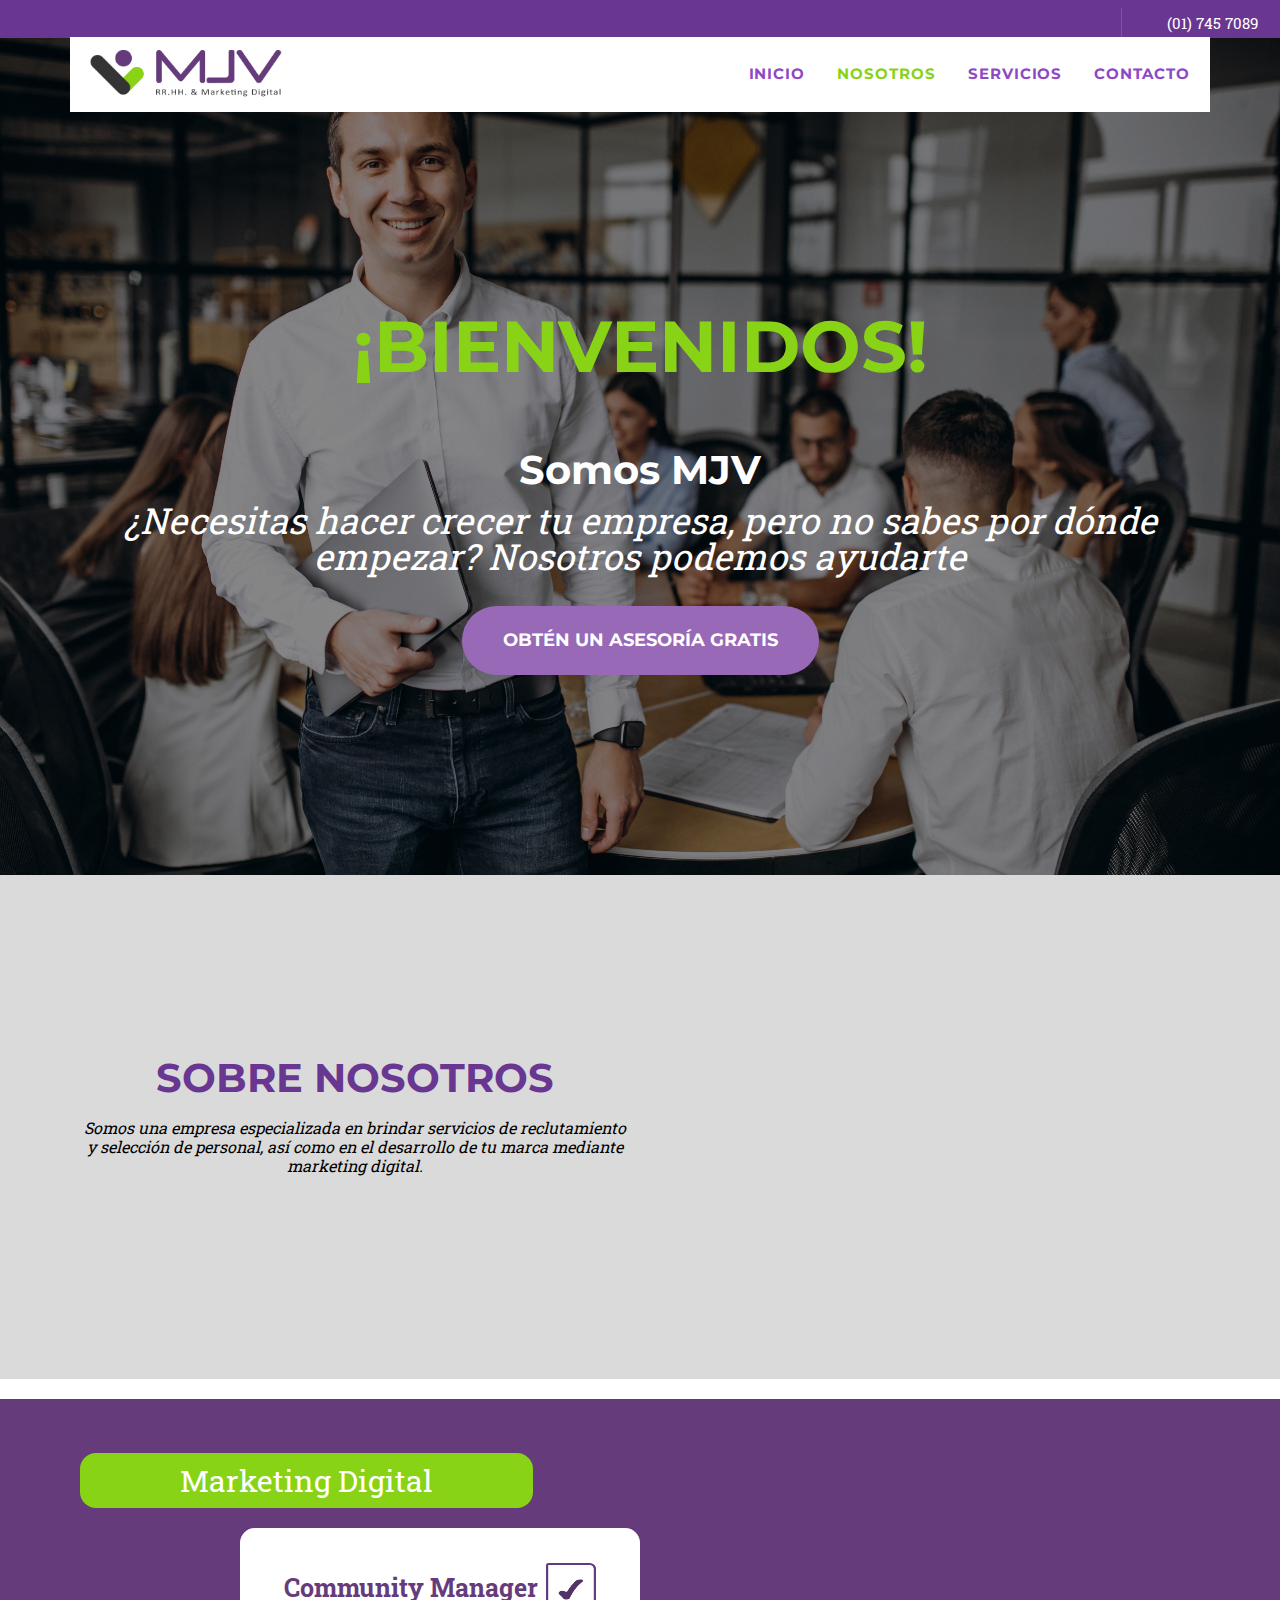
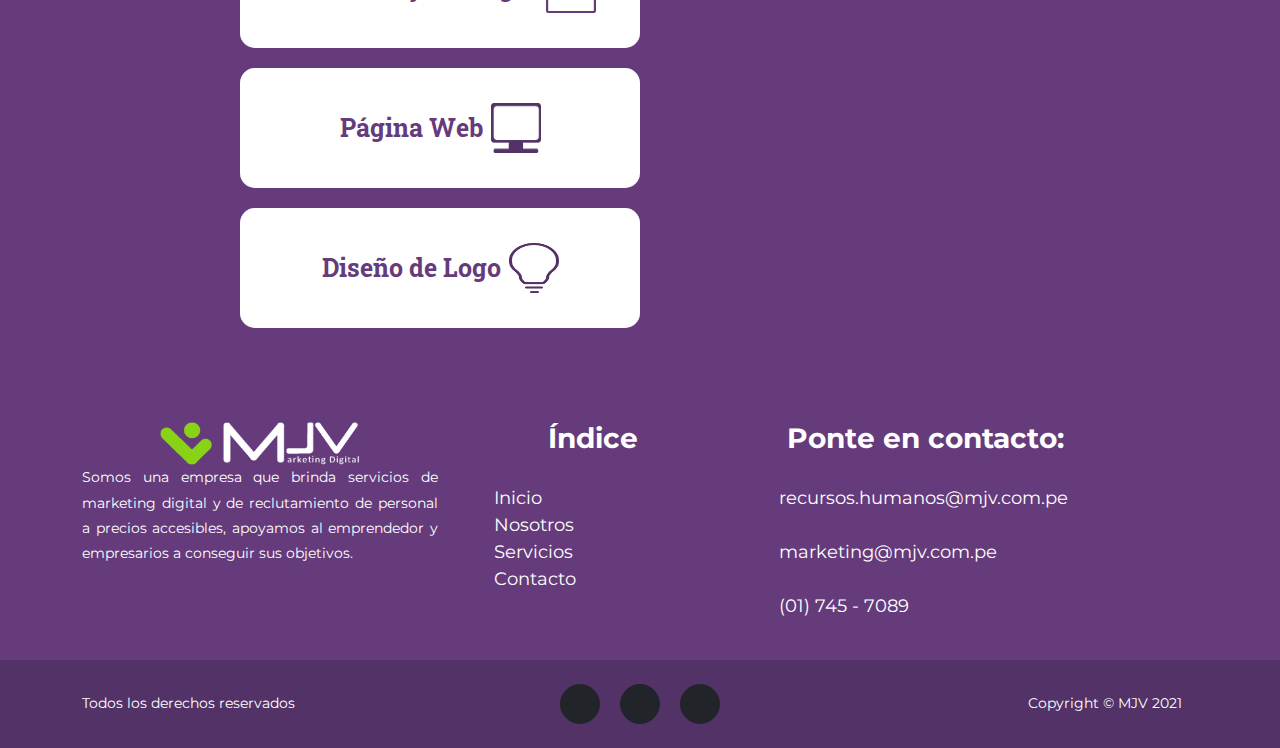
==== commit d91b8616: "servicios 1.0" ====
--- a/index.html
+++ b/index.html
@@ -79,17 +79,18 @@
             </div>
         </section>
 
-        <section class="page-section bg-light" id="portfolio">
-            <div class="container">
+        <!-- <section class="page-section bg-light" id="portfolio">
+            <div class="container-fluid" style="background-color: #653B7B;">
                 <div class="text-center">
                     <h2 style="font-size: 2.5rem;margin-bottom: 4rem;font-family: Montserrat;">
                         SERVICIOS</h2>
                     <h3 class="section-subheading text-muted"></h3>
-                    <h4 style="background: #693691;border-radius: 13px;font-size: 38px;color: white;padding: 15px;">
-                        Marketing digital</h4>
+                    <div class="col-5">
+                        <h4 class="serv-title">Marketing Digital</h4>           
+                    </div>
                 </div><br>
-                <div class="row" style="margin: 0 115px;">
-                    <div class="col-md-4">                      
+                <div class="row">
+                    <div class="col-9">                      
                         <div class="portfolio-item" >
                                 <div class="portfolio-hover" >
                                     <div class="portfolio-hover-content">
@@ -99,18 +100,22 @@
                                         <p style="color: #693691;font-size: 17px;text-align: center;padding: 0 10px;"> <b> <- Más Información</b></p>                                                       
                                     </div>
                                 </div>           
-                            <a class="portfolio-link" href="contact.html">                      
-                                <img class="img-fluid" src="assets/img/data/sv5.png" alt="..." style="background: #693691;width: 271px;border-radius: 40px 40px 10px 10px;"/>
+                            <a class="portfolio-link" href="contact.html">
+                                    <p>Community Manager</p>  
+                                    <span>
+                                        <img class="img-fluid" src="assets/img/data/community.png"/> 
+                                    </span>
+                                                     
                             </a>
                             <a data-bs-toggle="modal" data-bs-target="#service1">
                             <div class="portfolio-caption">
                                 <div class="portfolio-caption-heading"><b style="font-size: 18px;" >Community Manager</b>
-                                </div>
+                            </div>
                             </div>
                             </a> 
                         </div>                    
                     </div>
-                    <div class="col-md-4">
+                    <div class="col-md-9">
                         <div class="portfolio-item">
                             <div class="portfolio-hover" >
                                 <div class="portfolio-hover-content">
@@ -121,7 +126,7 @@
                                 </div>
                             </div>
                             <a class="portfolio-link" href="contact.html">                      
-                                <img class="img-fluid" src="assets/img/data/sv2.png" alt="..." style="background: #693691;width: 271px;border-radius: 40px 40px 10px 10px;"/>
+                                <img class="img-fluid" src="assets/img/data/pagina.png" alt="..." style="background: #693691;width: 271px;border-radius: 40px 40px 10px 10px;"/>
                             </a>
                             <a data-bs-toggle="modal" data-bs-target="#service2">
                             <div class="portfolio-caption">
@@ -130,7 +135,7 @@
                             </a>
                         </div>
                     </div>
-                    <div class="col-md-4">
+                    <div class="col-md-9">
                         <div class="portfolio-item">
                             <div class="portfolio-hover" >
                                 <div class="portfolio-hover-content">
@@ -141,7 +146,7 @@
                                 </div>
                             </div>
                             <a class="portfolio-link" href="contact.html">                      
-                                <img class="img-fluid" src="assets/img/data/sv3.png" alt="..." style="background: #693691;width: 271px;border-radius: 40px 40px 10px 10px;"/>
+                                <img class="img-fluid" src="assets/img/data/diseño.png" alt="..." style="background: #693691;width: 271px;border-radius: 40px 40px 10px 10px;"/>
                             </a>
                             <a data-bs-toggle="modal" data-bs-target="#service3">
                             <div class="portfolio-caption">
@@ -151,17 +156,78 @@
                         </div>
                     </div>
                 </div>  
-                <!-- Se saco RRHH -->
-            </div>
-        </section>
-
-        <footer class="footer py-4">
+            </div>
+        </section> -->
+        <div style="background-color:#653B7B">
+            <div class="col-5" style="margin-top: 20px;">
+                <br>
+                <div class="serv-title">
+                    Marketing Digital
+                </div>                
+            </div>
+            <div class="servicio-content">
+                <div class="serv-card">
+                    <div class="serv-item">
+                        <div class="serv-img">
+                            Community Manager
+                            <img src="assets/img/data/community.png" alt="">
+                        </div>
+                        <div class="serv-info">
+                            <p>
+                                Community Manager</p>
+                                <ul>
+                                  <li>Optimización de redes sociales</li>  
+                                  <li>Publicación diaria de actualizaciones</li>  
+                                </ul>
+                                <a href="">← Más información</a> 
+                        </div>
+                    </div>
+                </div>
+                <div class="serv-card">
+                    <div class="serv-item">
+                        <div class="serv-img">
+                            Página Web
+                            <img src="assets/img/data/pagina.png" alt="">
+                        </div>
+                        <div class="serv-info">
+                            <p>
+                                Página Web</p>
+                                <ul>
+                                  <li>Diseño gráfico personalizado.</li>  
+                                  <li>Desarrollo de tiendas online.</li>  
+                                </ul>
+                                <a href="">← Más información</a> 
+                        </div>
+                    </div>
+                </div>
+                <div class="serv-card">
+                    <div class="serv-item">
+                        <div class="serv-img">
+                            Diseño de Logo
+                            <img src="assets/img/data/diseño.png" alt="">
+                        </div>
+                        <div class="serv-info">
+                            <p>
+                                Diseño de Logo</p>
+                                <ul>
+                                  <li>Diseño gráfico de logo desde cero.</li>  
+                                  <li>Rediseño de logo.</li>  
+                                </ul>
+                                <a href="">← Más información</a> 
+                        </div>
+                    </div>
+                </div>
+            </div>
+        </div>
+        
+
+        <footer class="footer py-4" style="background-color:#653B7B;">
             <div class="container">
                 <div class="row">
                     <div class="col-md-4 col-sm-4 col-xs-12">
                         <div class="widget clearfix">
                             <div class="widget-title">
-                                <img src="assets/img/log-mjv.png" alt="" style="max-width:200px; background: #fdfdfdc7;border-radius: 100%;"/>
+                                <img src="assets/img/logo_mjv.png" alt="" style="max-width:200px;"/>
                             </div>
                             <p style="text-align: justify;color: white;">Somos una empresa  que brinda servicios 
                                 de marketing digital y de reclutamiento de personal a precios accesibles, apoyamos 
@@ -172,12 +238,12 @@
                     <div class="col-md-3 col-sm-4 col-xs-12">
                         <div class="widget clearfix">
                             <div class="widget-title" style="position: relative;display: block;margin-bottom:30px;">
-                                <h3 style="color: #89d316;">Enlace Rapido</h3>
+                                <h3 style="color: #fff;">Índice</h3>
                             </div>
                             <ul class="footer-links hov" style="list-style: none;text-align: justify;font-size: large;">
 
-                                <li><i class="fas fa-angle-double-right" style="color: white"></i> <a style="color: white;" href="#page-top">Inicio</a></li>                              
-                                <li><i class="fas fa-angle-double-right" style="color: white"></i> <a style="color: white;" href="#about">Nosotros</a></li>                              
+                                <li><i class="fas fa-angle-double-right" style="color: white"></i> <a style="color: white;" href="index.html">Inicio</a></li>                              
+                                <li><i class="fas fa-angle-double-right" style="color: white"></i> <a style="color: white;" href="index.html">Nosotros</a></li>                              
                                 <li><i class="fas fa-angle-double-right" style="color: white"></i> <a style="color: white;" href="services.html">Servicios</a></li>                              
                                 <li><i class="fas fa-angle-double-right" style="color: white"></i> <a style="color: white;" href="contact.html">Contacto</a></li>                              
                             </ul>
@@ -186,12 +252,13 @@
                     <div class="col-md-4 col-sm-4 col-xs-12">
                         <div class="footer-distributed widget clearfix">
                             <div class="widget-title" style="position: relative;display: block;margin-bottom:30px;">
-                                <h3 style="color: #89d316;">Ponte en contacto:</h3>
+                                <h3 style="color: #fff;">Ponte en contacto:</h3>
                             </div>
                             <ul class="footer-links hov" style="list-style: none;text-align: justify;font-size: large;">
 
-                                <li><i class="fas fa-envelope" style="color: white"></i> <a style="color: white;" href="mailto:recursos.humanos@mjv.com.pe" target="">recursos.humanos@mjv.com.pe</a></li><br>
+                                <li><i class="fas fa-envelope" style="color: white"></i> <a style="color: white;" href="mailto:recursos.humanos@mjv.com.pee" >recursos.humanos@mjv.com.pe</a></li><br>      
                                 <li><i class="fas fa-envelope" style="color: white"></i> <a style="color: white;" href="mailto:marketing@mjv.com.pe" target="">marketing@mjv.com.pe</a></li><br>            
+
                                 <li><i class="fas fa-phone-square" style="color: white"></i> <a style="color: white;" href="tel:+017457089">(01) 745 - 7089</a></li>      
                             </ul>
                         </div>
@@ -200,17 +267,17 @@
             </div>
         </footer>
 
-        <footer class="footer py-4" style="background: white;">
+        <footer class="footer py-4" style="background: #533268;">
             <div class="container">
                 <div class="row align-items-center">
-                    <div class="col-lg-4 text-lg-start">Todos los derechos reservados</div>
+                    <div class="col-lg-4 text-lg-start" style="color:#fff;">Todos los derechos reservados</div>
                     <div class="col-lg-4 my-3 my-lg-0">
                         <a class="btn btn-dark btn-social mx-2" href=""><i class="fab fa-youtube"></i></a>
                         <a class="btn btn-dark btn-social mx-2" href=""><i class="fab fa-facebook-f"></i></a>
                         <a class="btn btn-dark btn-social mx-2" href=""><i class="fab fa-linkedin-in"></i></a>
                     </div>
                     <div class="col-lg-4 text-lg-end">
-                        <a class="link-dark text-decoration-none me-3">Copyright &copy; MJV 2021</a>
+                        <a class="link-dark text-decoration-none me-3" style="color:#fff;">Copyright &copy; MJV 2021</a>
                     </div>
                 </div>
             </div>
@@ -226,7 +293,7 @@
                 </div>
                 <div class="modal-body">
                     <p style="color: #693691;font-size: 22px;text-align: center;"><b>Comunnity Manager</b></p>
-                    <li><i class="fa fa-check" style="color: #693691;font-size: 12px;"></i> Optimización de redes sociales.</li>
+                    <li><i class="fa fa-check" style="color: #653B7B;font-size: 12px;"></i> Optimización de redes sociales.</li>
                     <li><i class="fa fa-check" style="color: #693691;font-size: 12px;"></i> Publicación diaria de actualizaciones.</li><br>
                     <a style="color: #693691;font-size: 16px;font-weight: bold;" href="contact.html"> <i class="fas fa-arrow-left" style="font-size: 14px;"></i> Más Información</b></a> 
                 </div>
--- a/css/styles.css
+++ b/css/styles.css
@@ -3042,13 +3042,12 @@
 
 .btn-primary {
   color: #fff;
-  background-color: #693691;
-  border-color: #693691;
+  background-color: #9869B7;
 }
 .btn-primary:hover {
   color: #fff;
   background-color: #7835ac;
-  border-color: #7835ac;
+  border-color: white;
 }
 .btn-check:focus + .btn-primary, .btn-primary:focus {
   color: #fff;
@@ -11481,7 +11480,7 @@
 }
 ***************************************************************************************************************
 #portfolio .portfolio-item {
-  max-width: 26rem;
+  max-width: 35rem;
   margin-left: auto;
   margin-right: auto;
 }
@@ -11489,7 +11488,8 @@
 #portfolio .portfolio-item .portfolio-link {
   position: relative;
   display: block;
-  margin: 0 auto;
+  margin: 3rem 5rem;
+  background-color: white;
 }
 #portfolio .portfolio-item .portfolio-hover  {
   border-radius: 10px 10px 40px 40px;
@@ -11865,4 +11865,97 @@
 }
 section#servicio form#contactForm .form-group {
   margin-bottom: 1.5rem;
+}
+
+/*servicios*/
+
+.serv-title{
+  margin-top: 30px;
+  margin-bottom: 20px;
+  margin-left: 5rem;
+  background-color: #89D316;
+  color: white;
+  text-align: center;
+  border-radius: 1rem;
+  font-size: 30px;
+  padding: 5px;
+}
+.servicio-content{
+  max-width:800px;
+  margin: auto;
+  padding-bottom: 50px;
+  justify-content: center;
+}
+.serv-card{
+  margin-bottom: 20px;
+  width:100%;
+  height: 120px;
+  transition: all 300ms;
+}
+.serv-item{
+  display: flex;
+  height: 120px;
+}
+
+.serv-info{
+  width: 400px;
+  margin-left: -400px;
+  color: white;
+  background-color: #9869B7;
+  border-radius:15px;
+  transition: all 400ms cubic-bezier(0.5,0,0,1);
+}
+.serv-card:hover .serv-info{
+  margin-left: 0px;
+}
+
+.serv-img{
+  width: 400px;
+  background: white;
+  border-radius:15px;
+  color: #653B7B;
+  display: flex;
+  justify-content: center;
+  align-items: center;
+  font-size:25px;
+  font-weight: bold;
+  position: relative;
+  z-index: 1;
+  transition: all 400ms cubic-bezier(0.5,0,0,1);
+}
+.serv-item:hover .serv-img{
+  margin-left: -80px;
+}
+.serv-img img{
+  margin-left: 8px;
+  width: 50px;
+  height: 50px;
+}
+
+.serv-info p{
+  margin-left: 3rem;
+  font-size: 25px;
+  margin-bottom: 1px;
+}
+.serv-info ul{
+  margin-left: 3rem;
+  align-items: center;
+  font-size:12px;
+  justify-content: center;
+  margin-bottom: 1px;
+}
+.serv-info a{
+  margin-left: 4rem;
+  color:white;
+  font-weight: bold;
+  font-size: 12px;
+}
+#save{
+  padding: 0.5rem 1.5rem;
+  margin-left:8rem;
+  font-weight: 700;
+  font-size:1rem;
+}
+.form-control::placeholder{
+  color:#653B7B;
 }